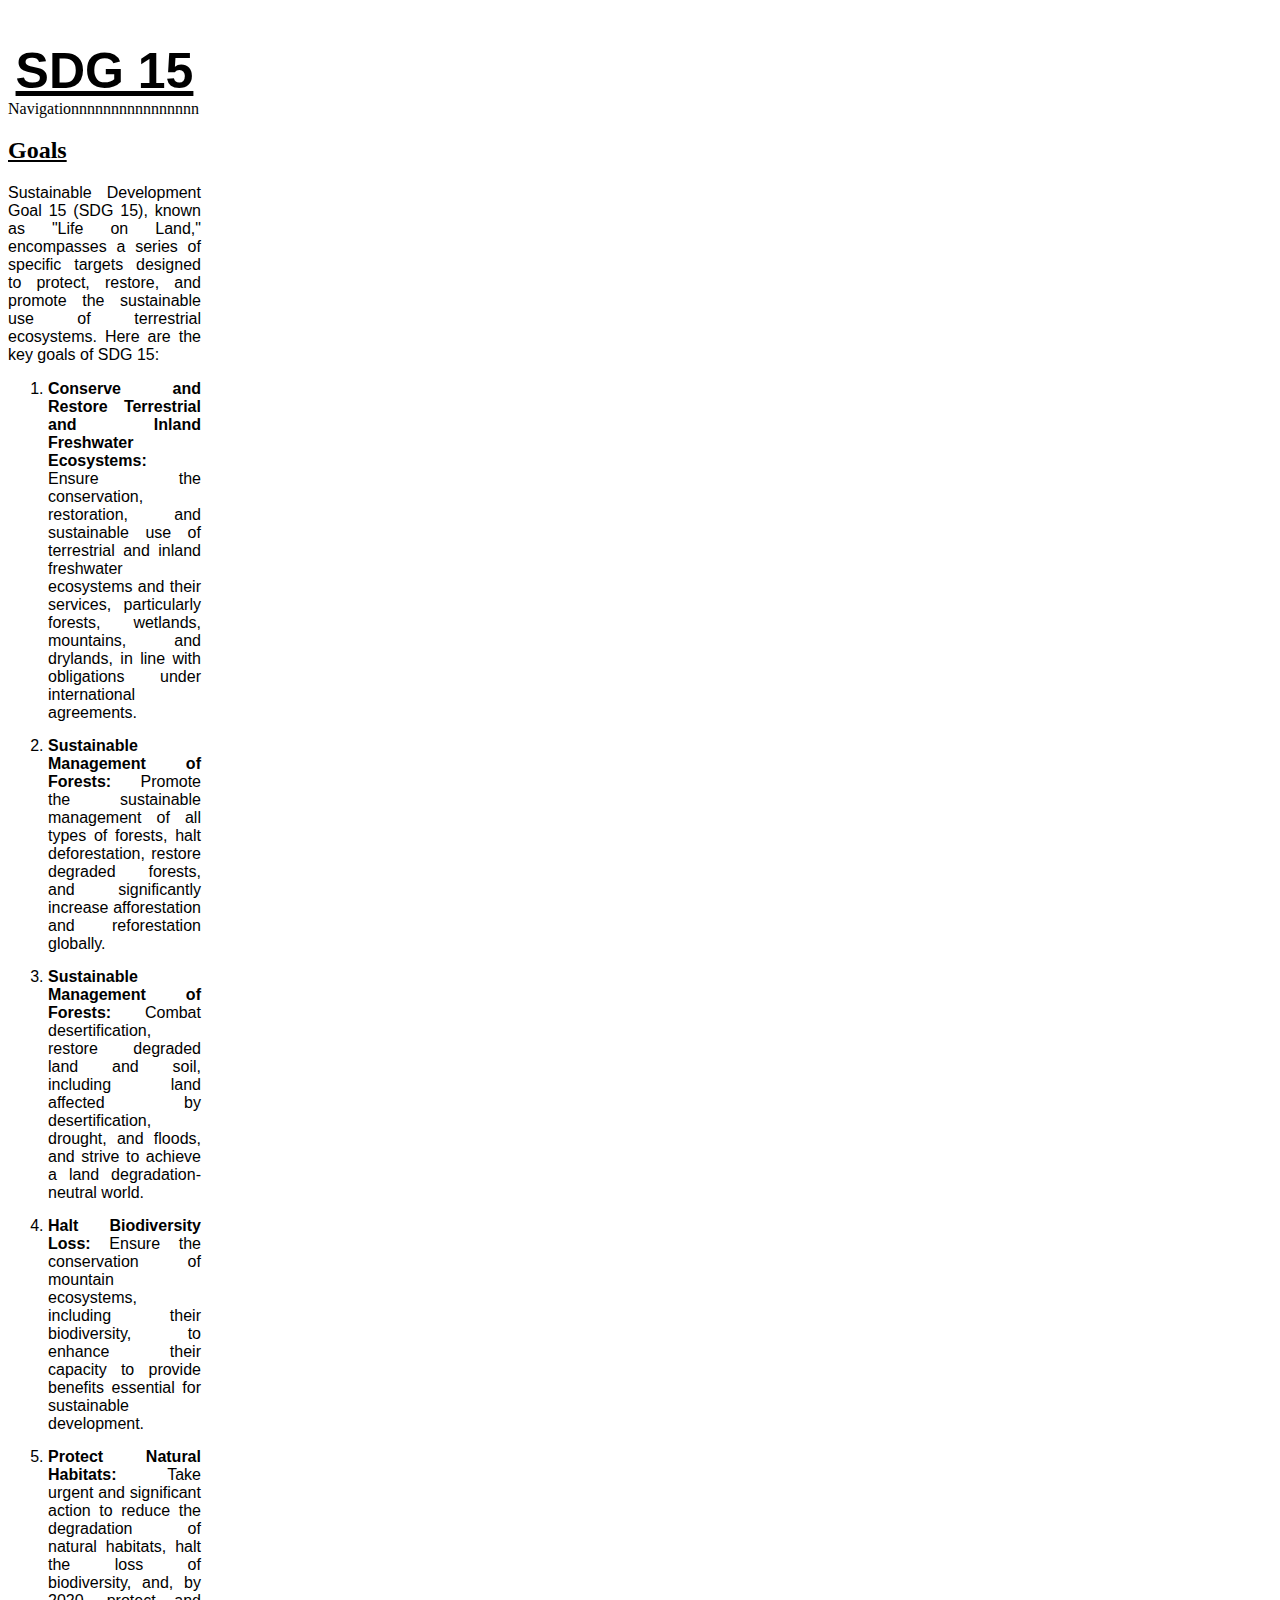
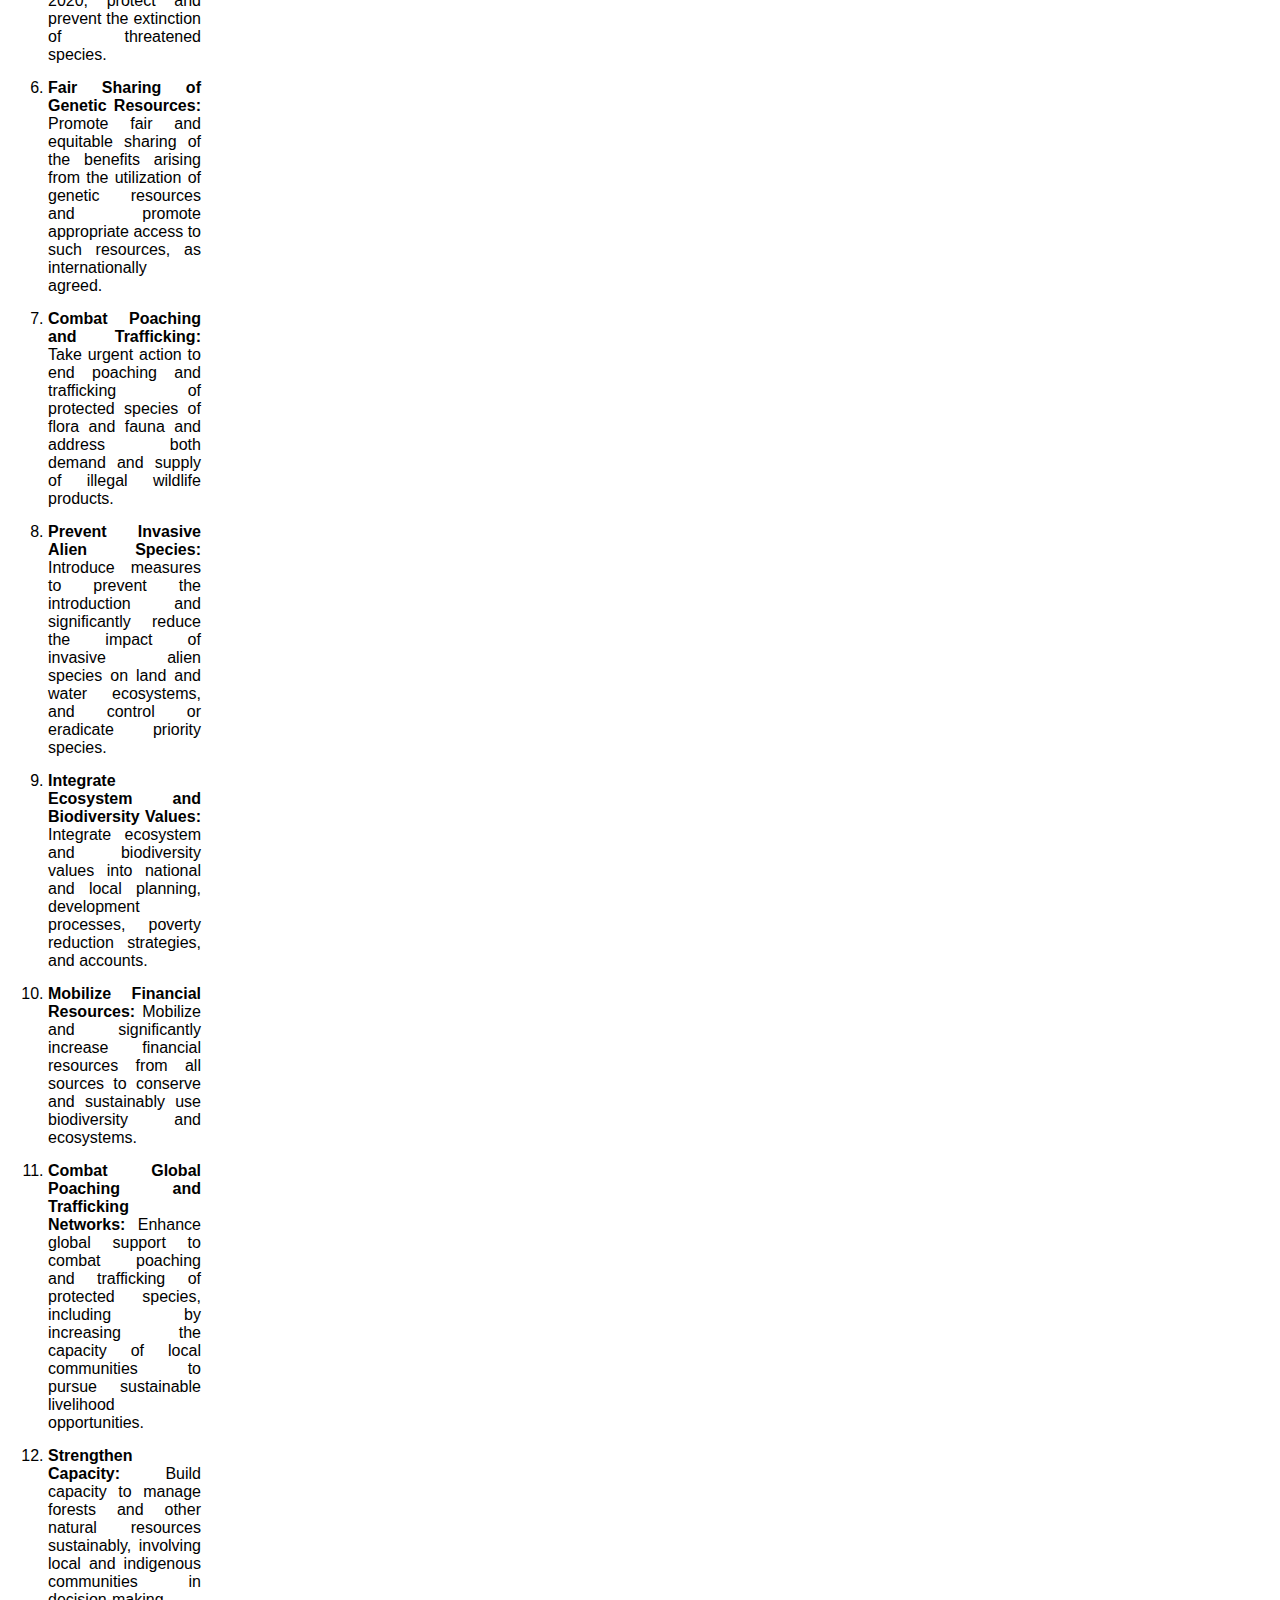
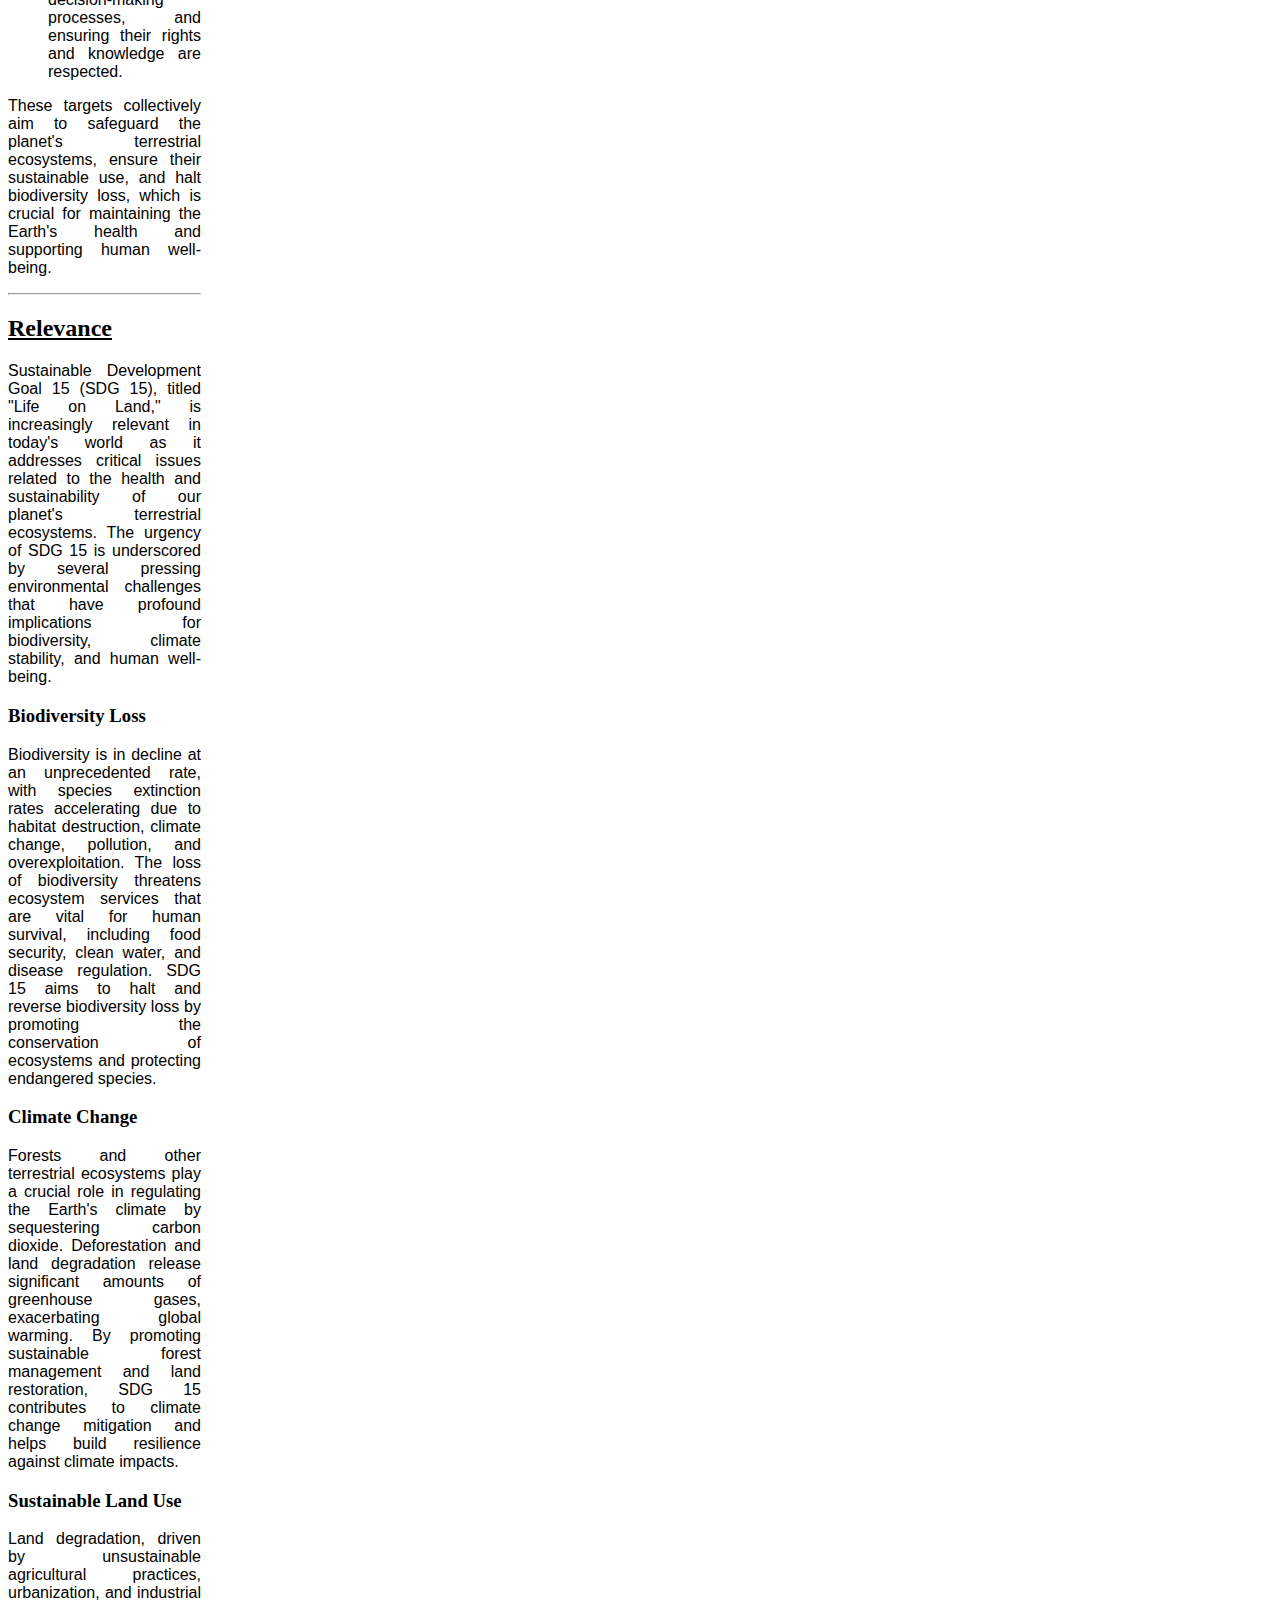
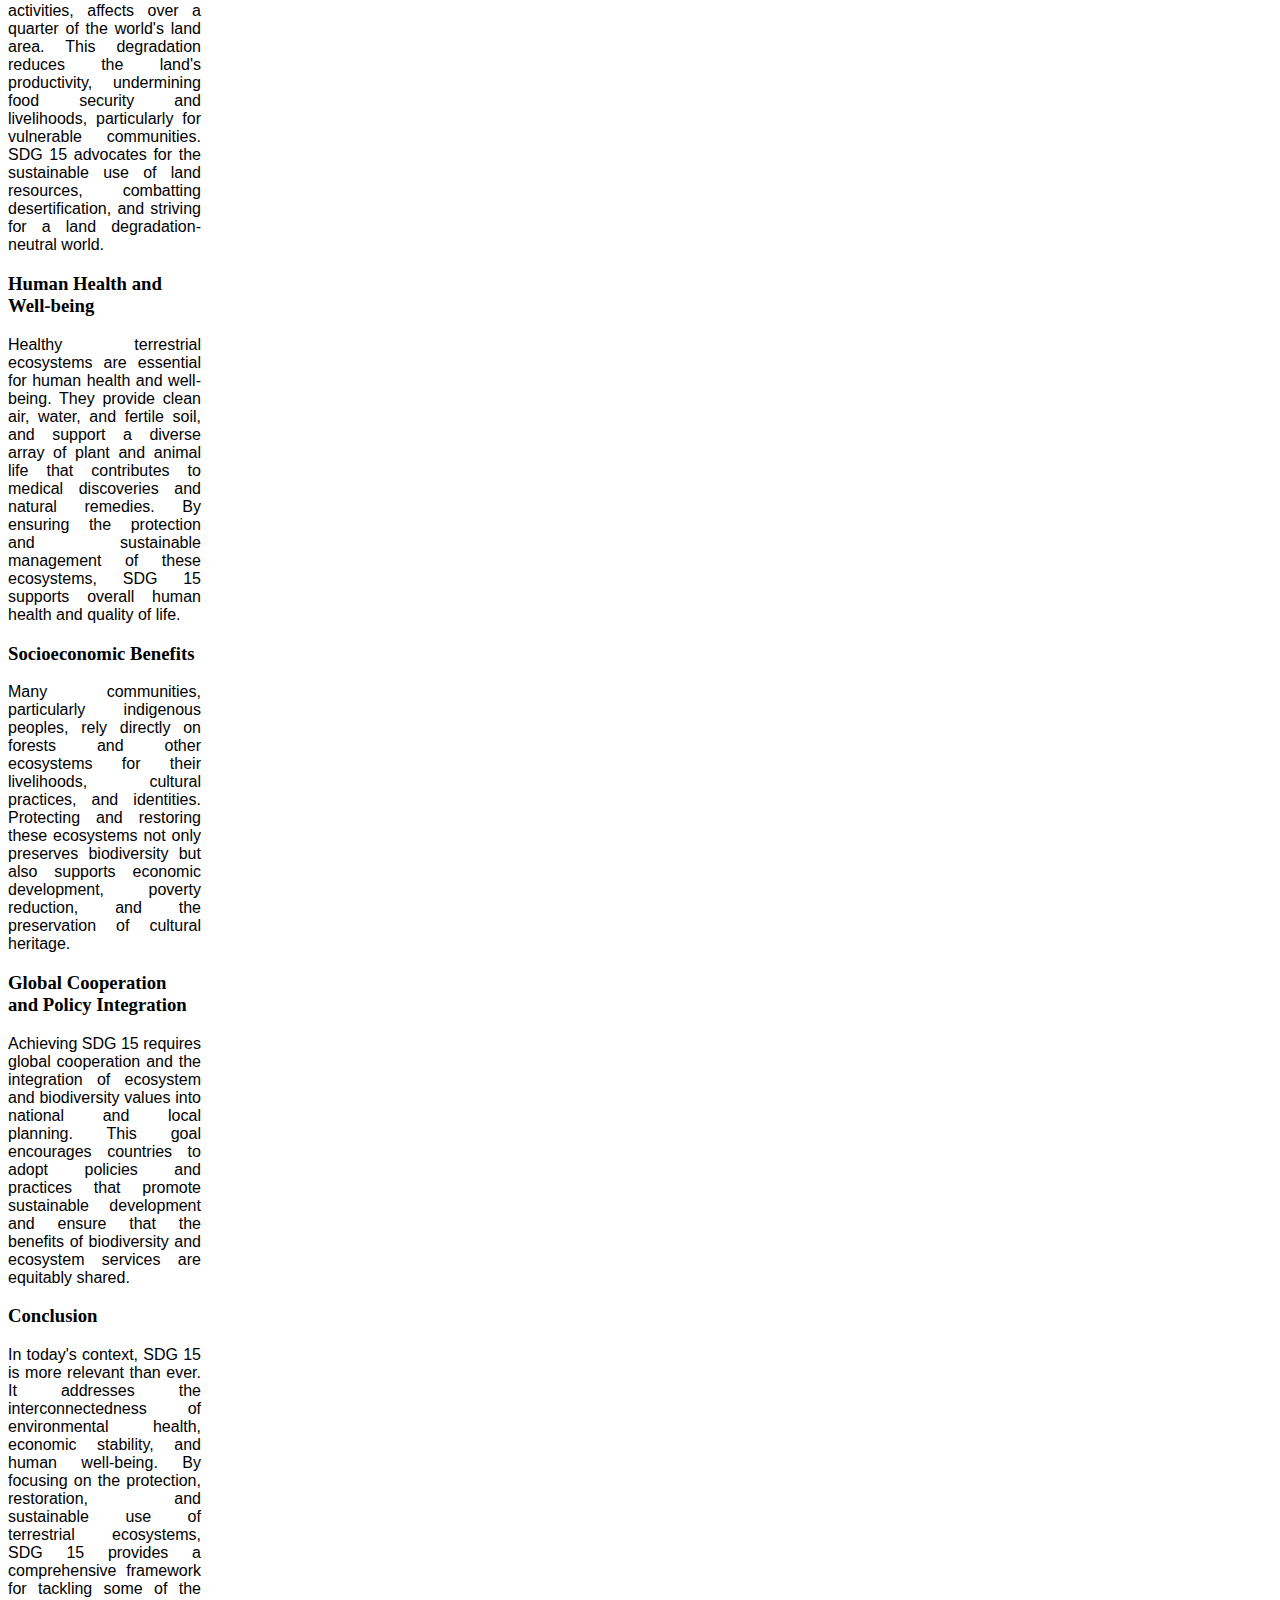
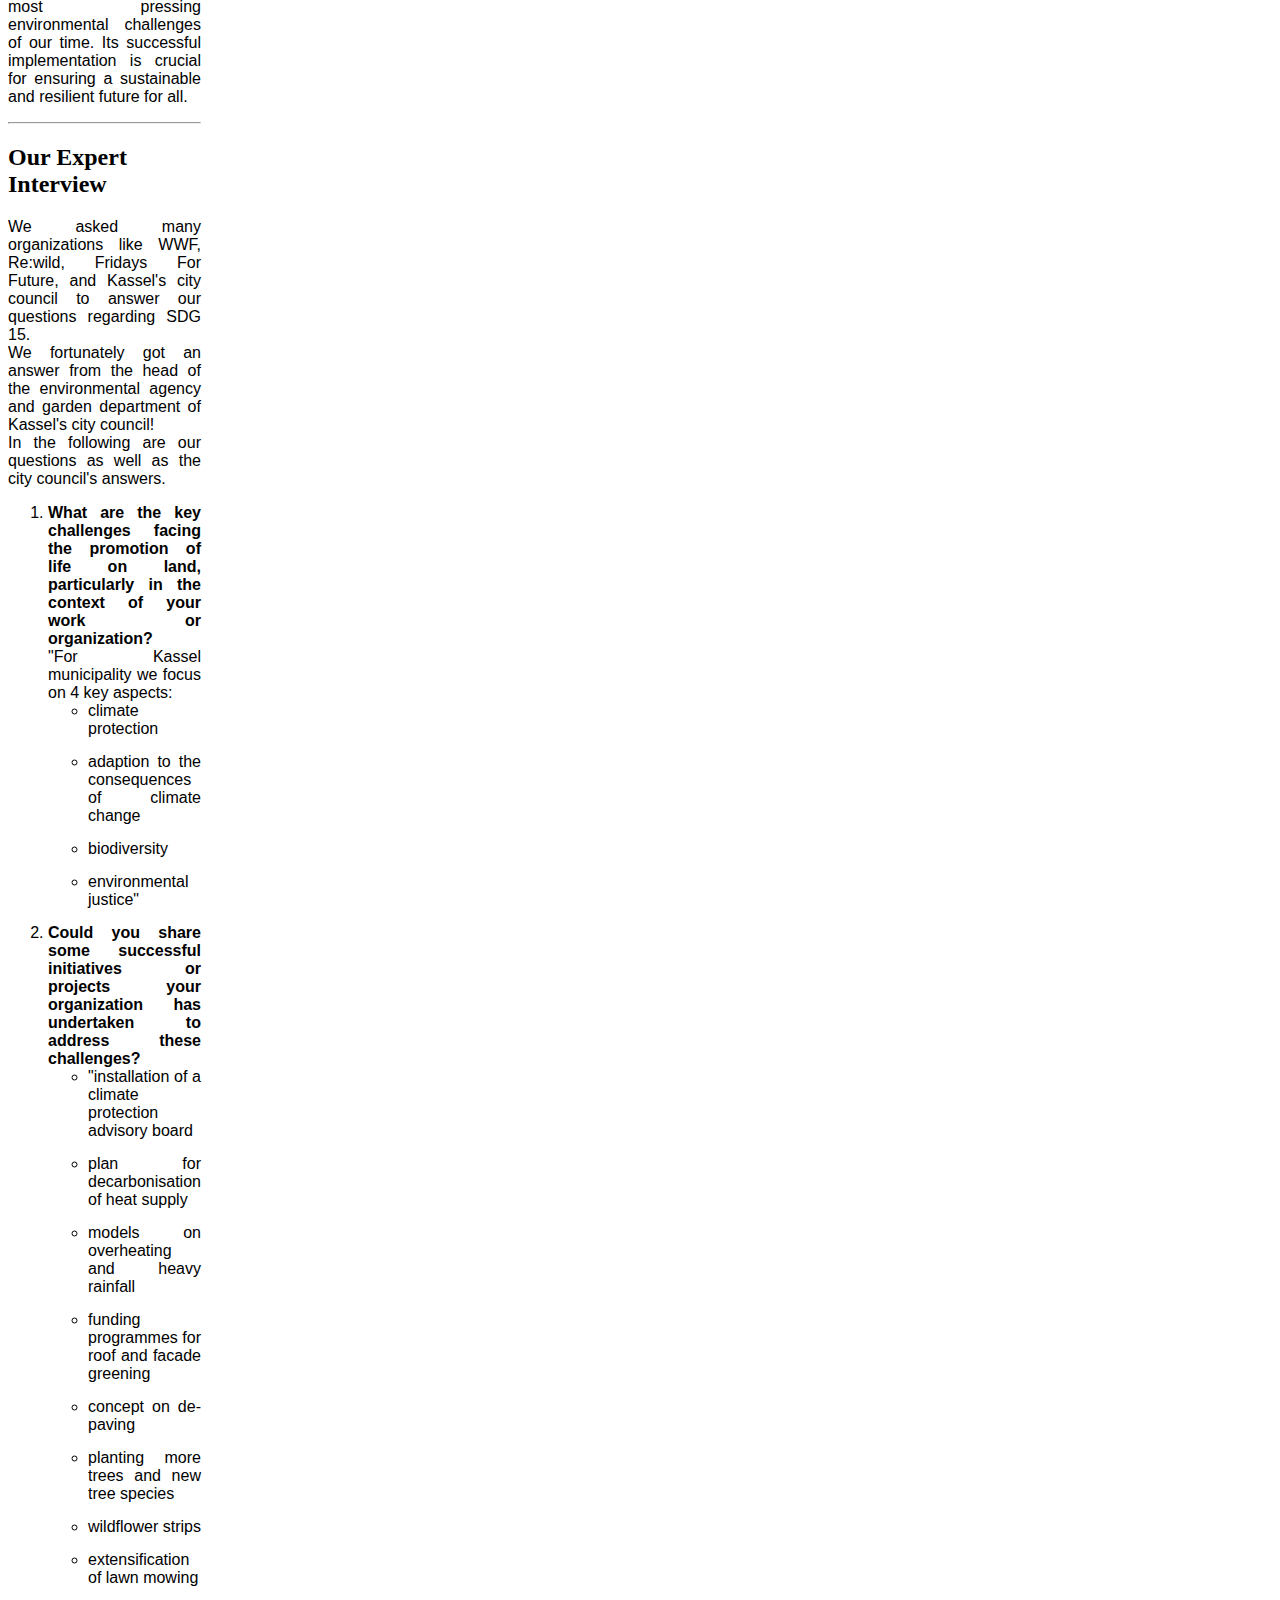
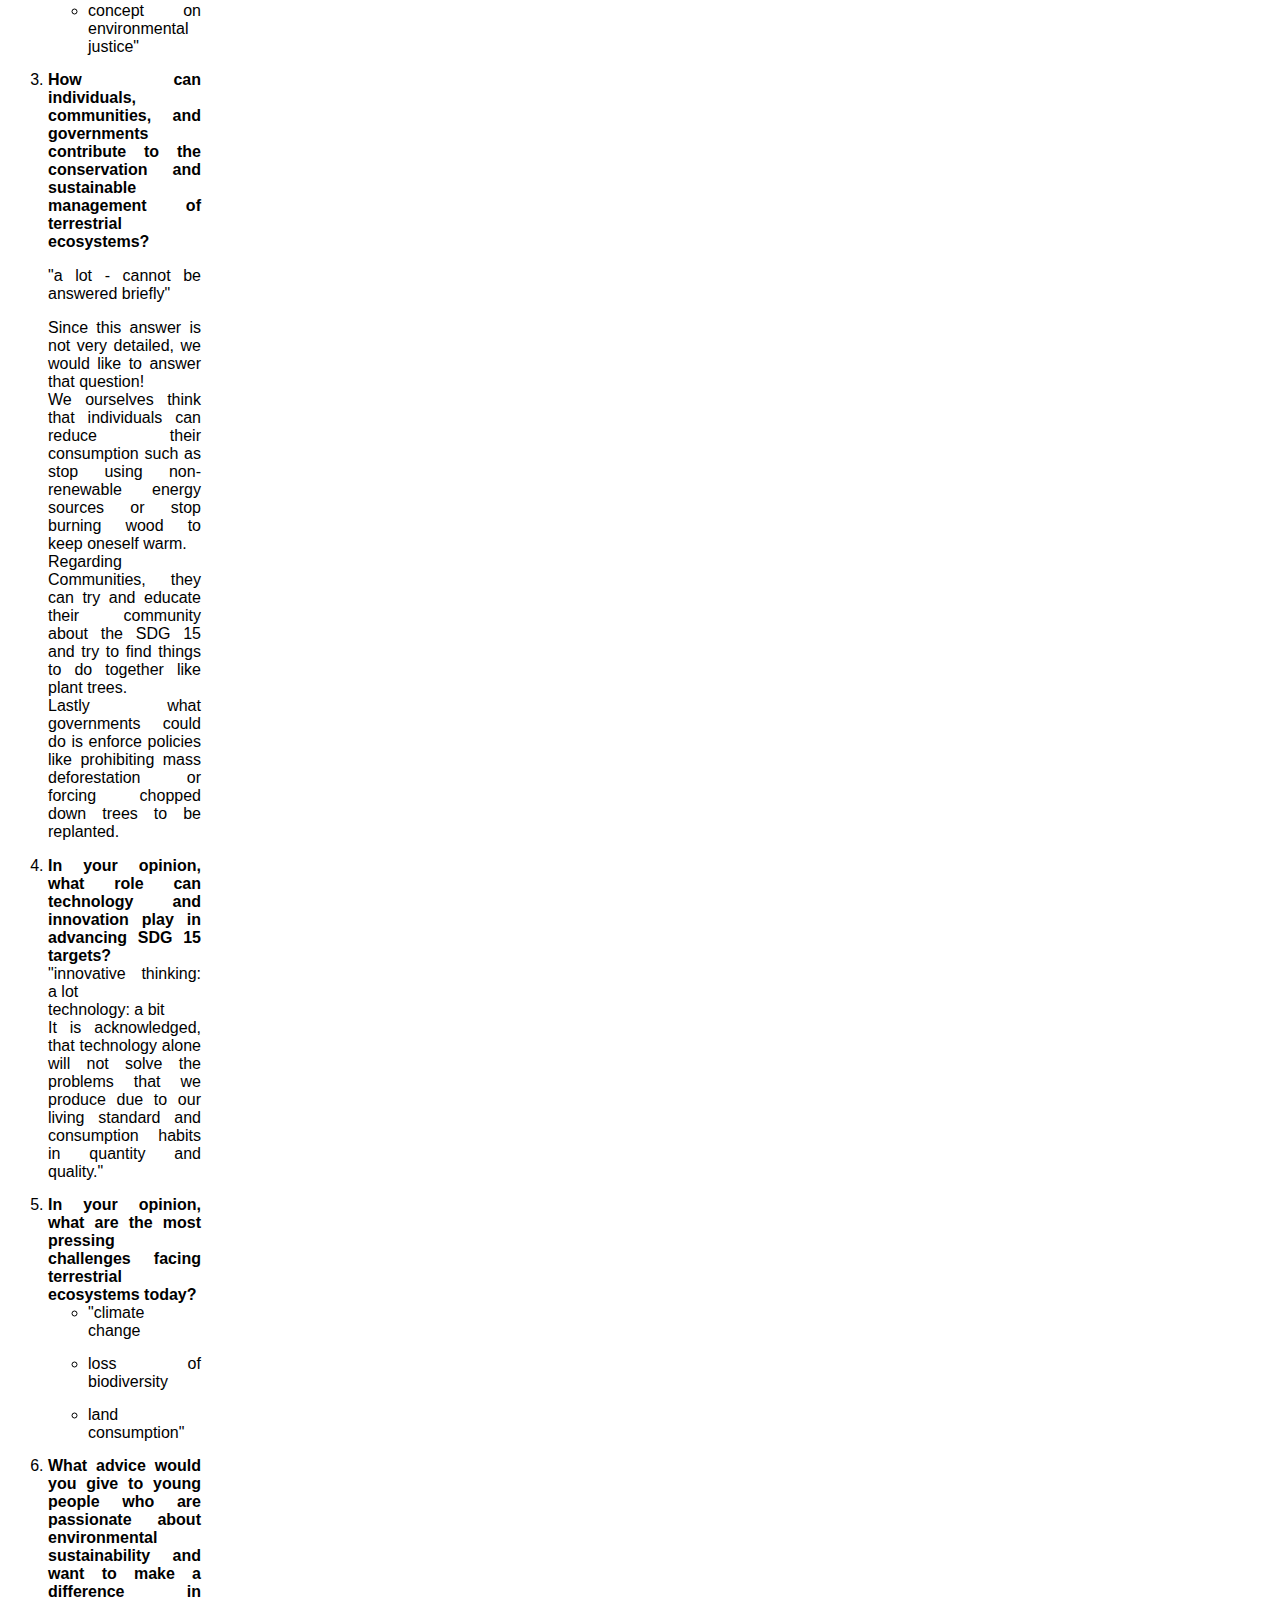
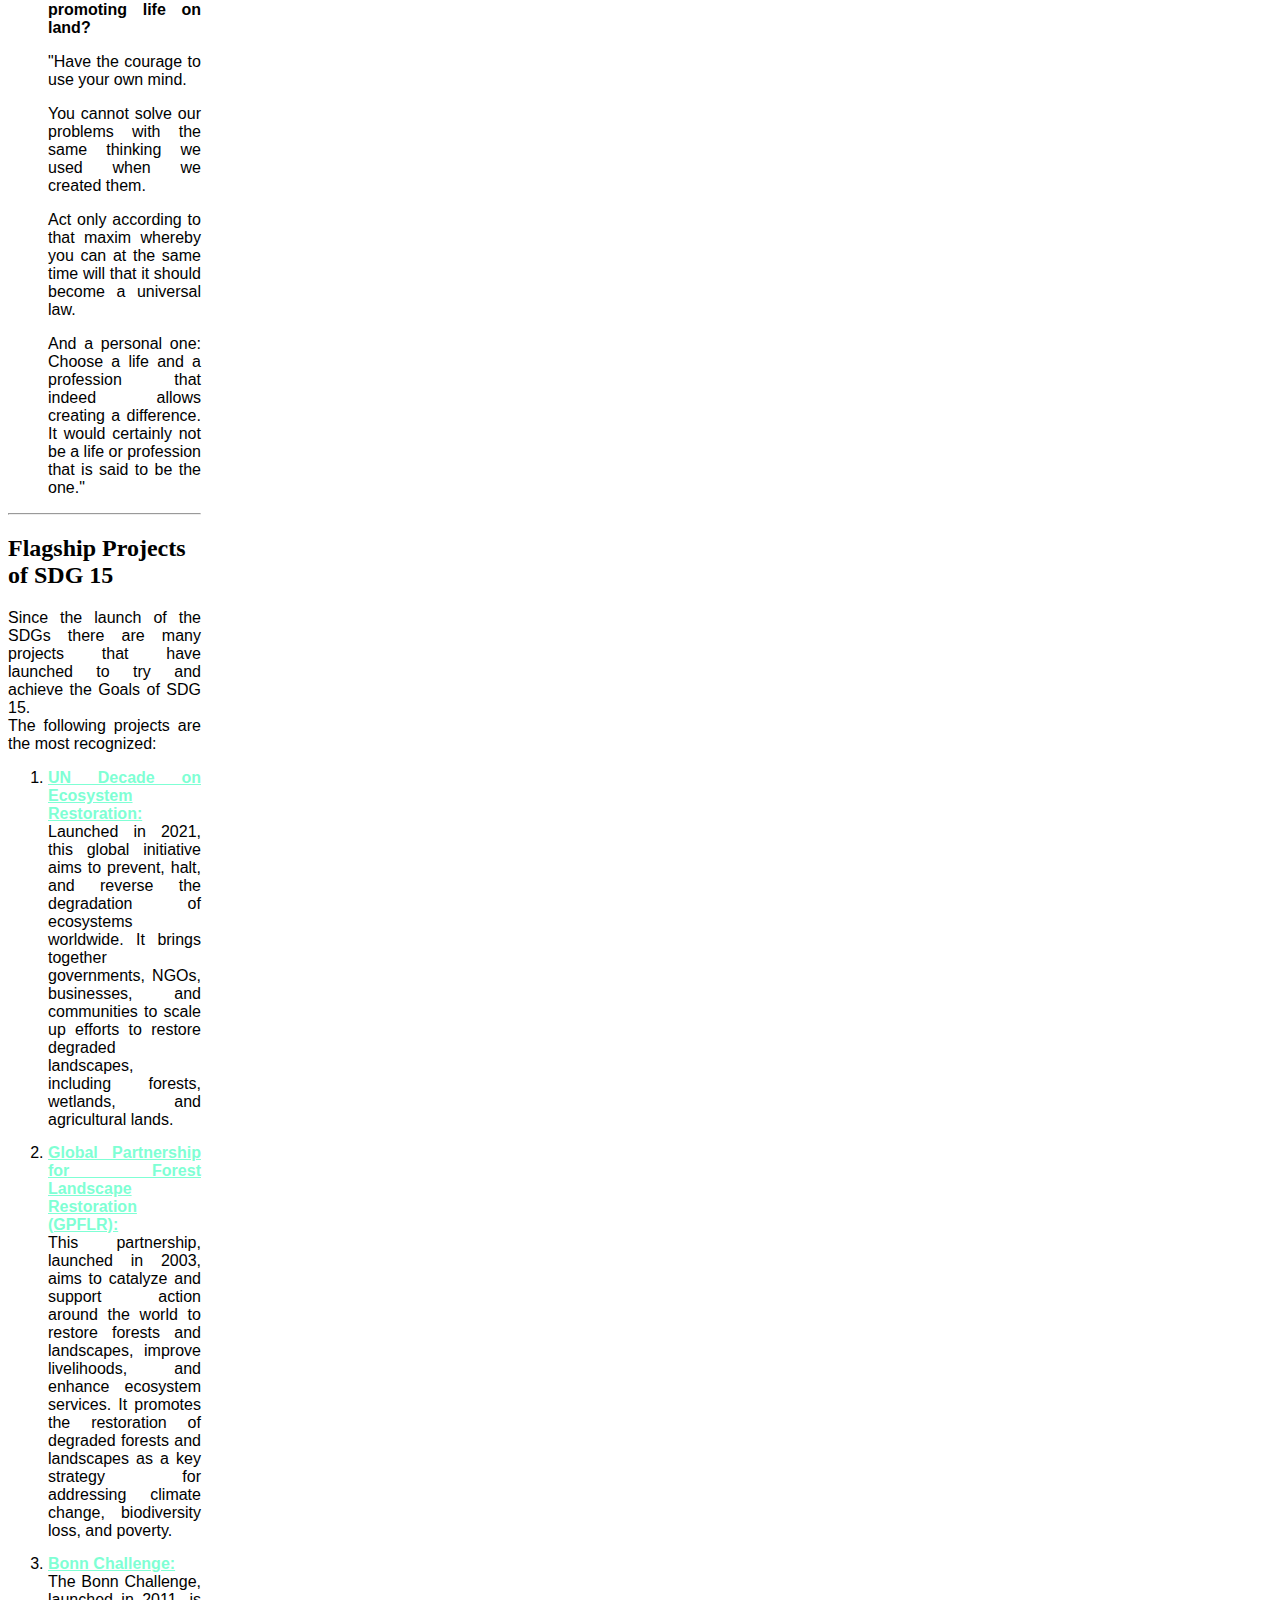
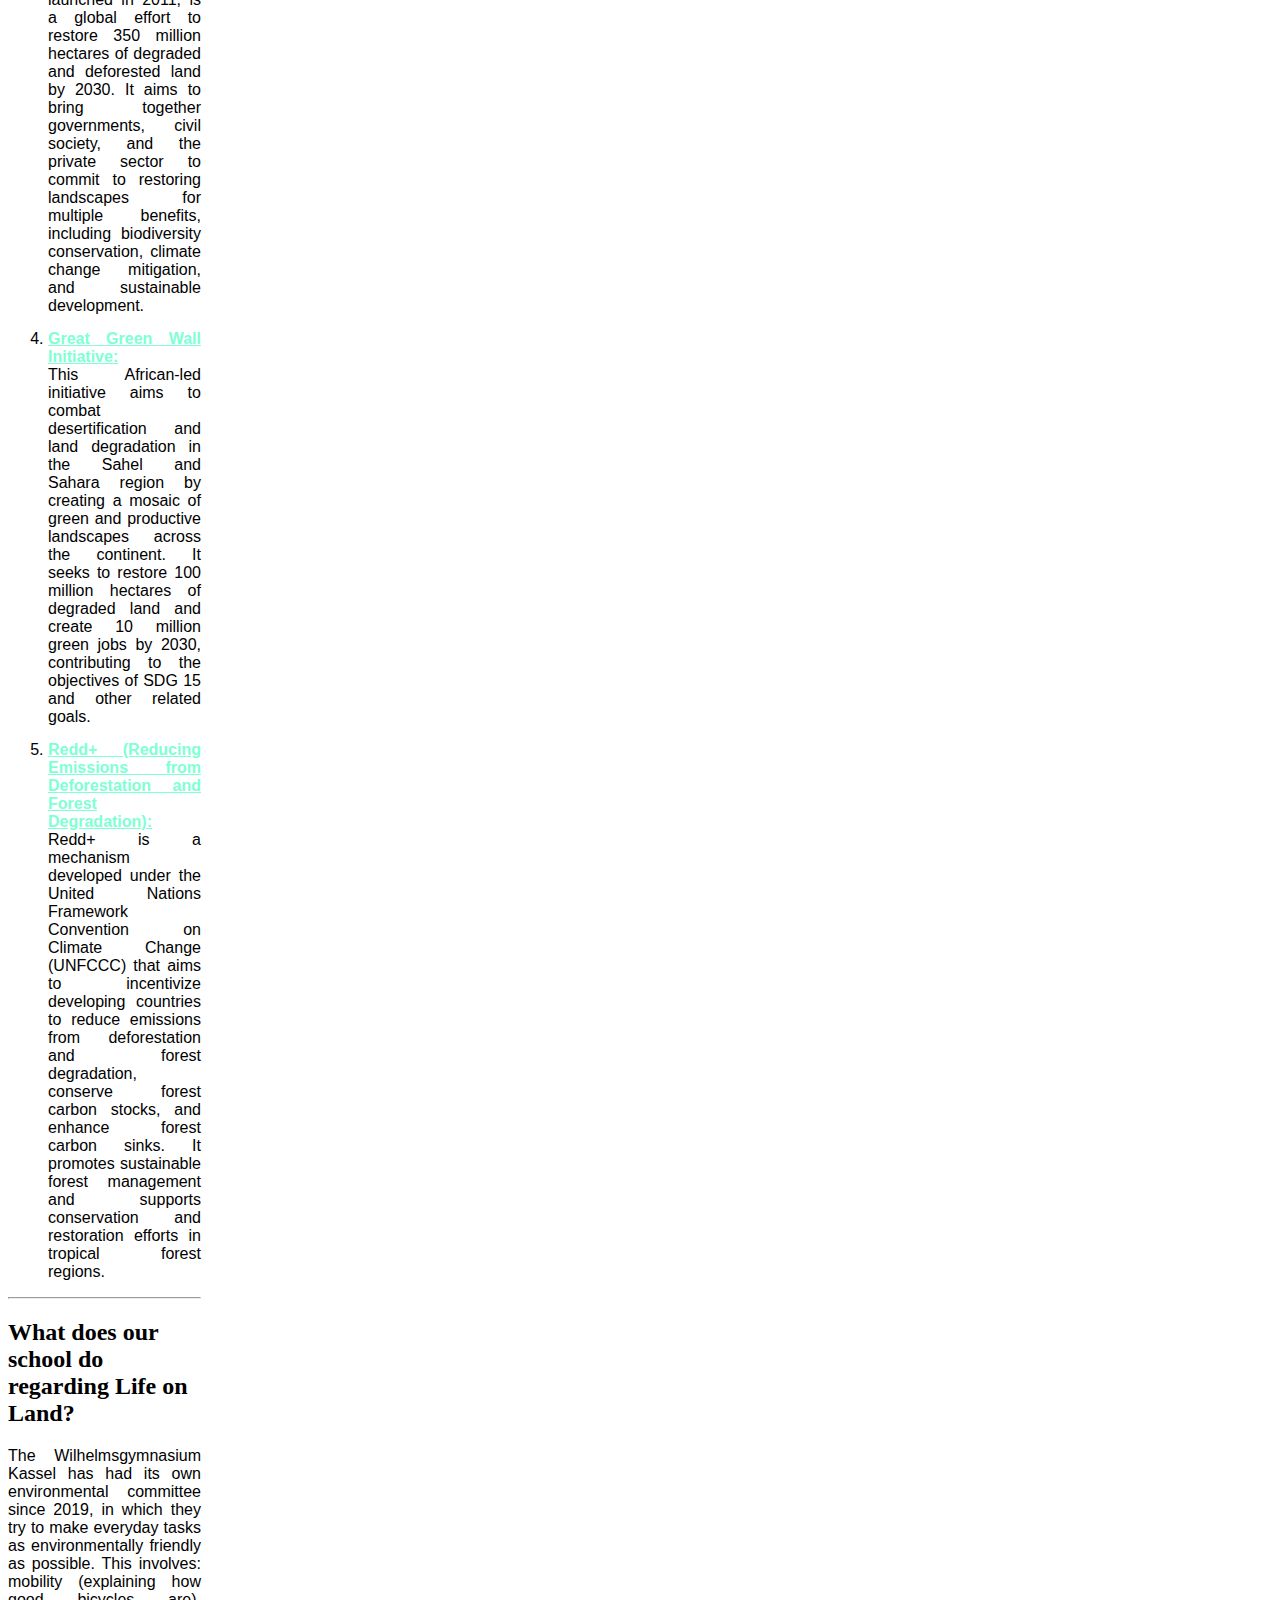
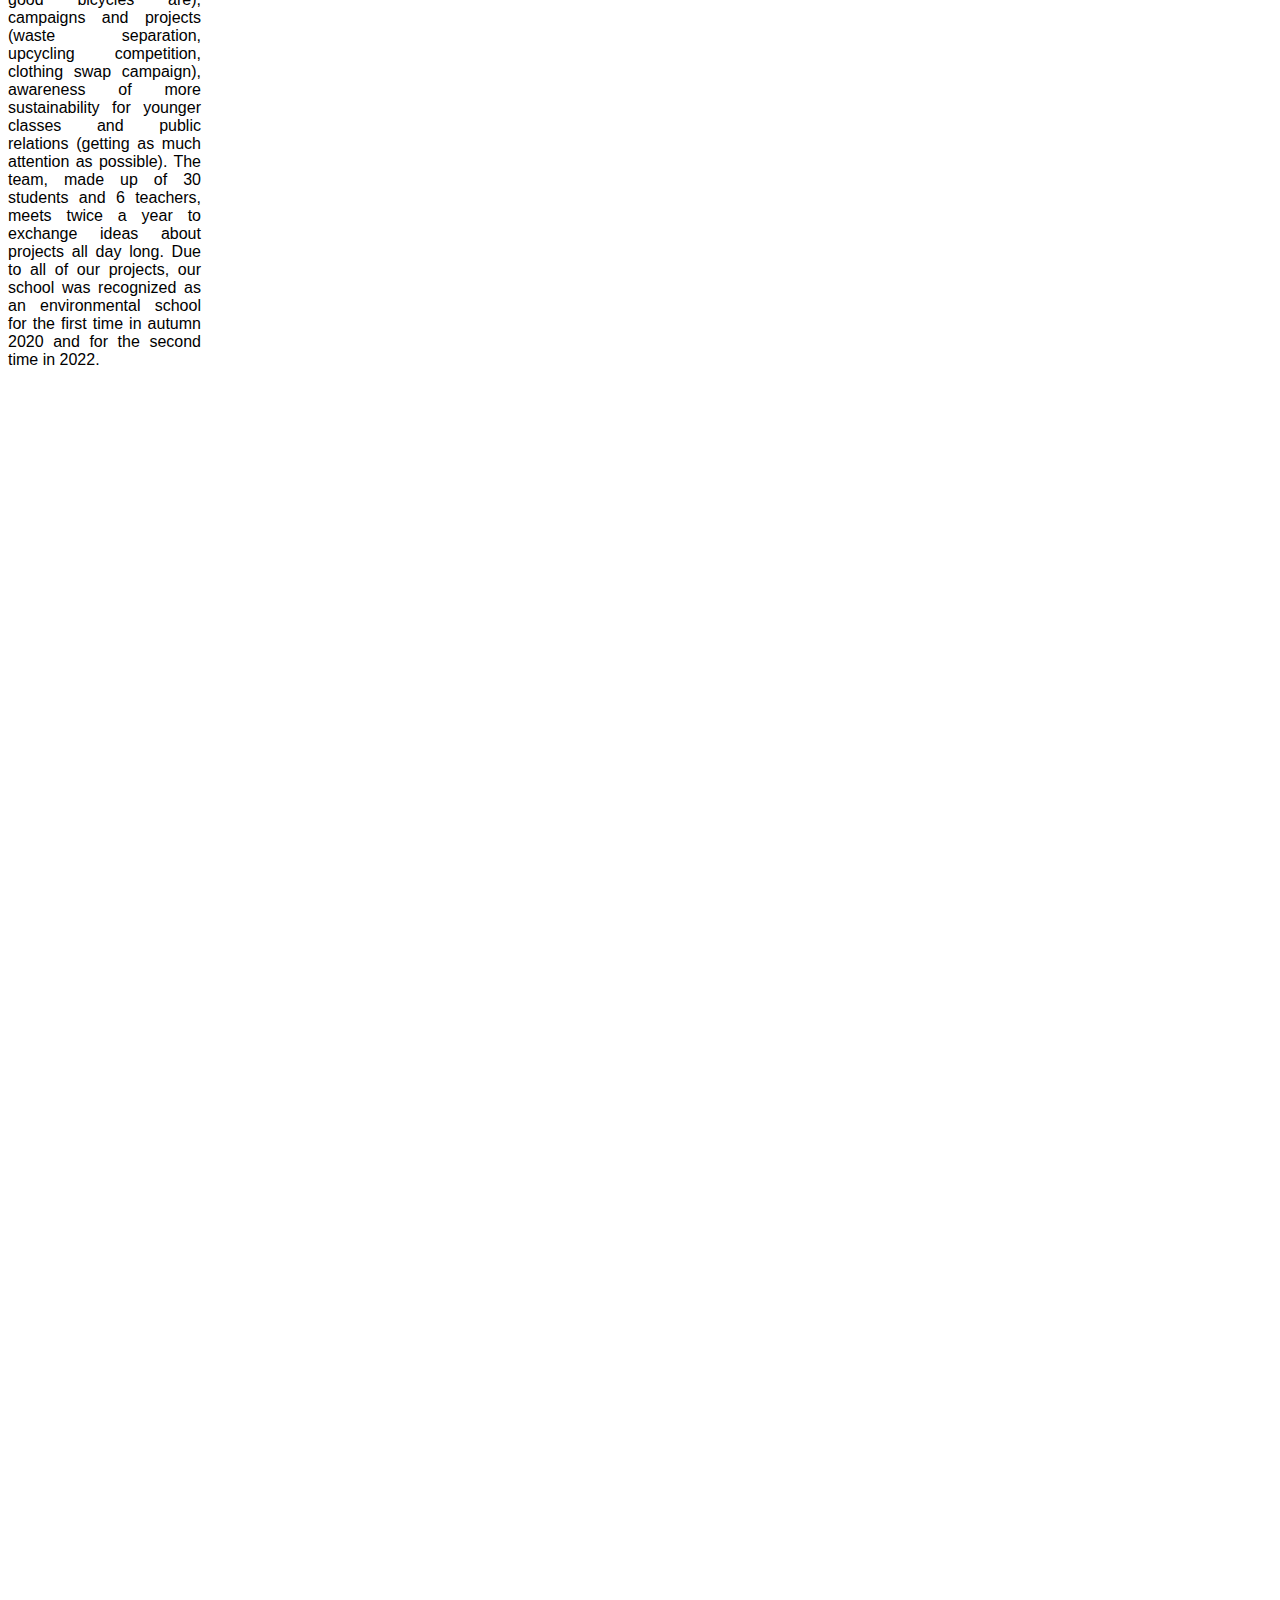
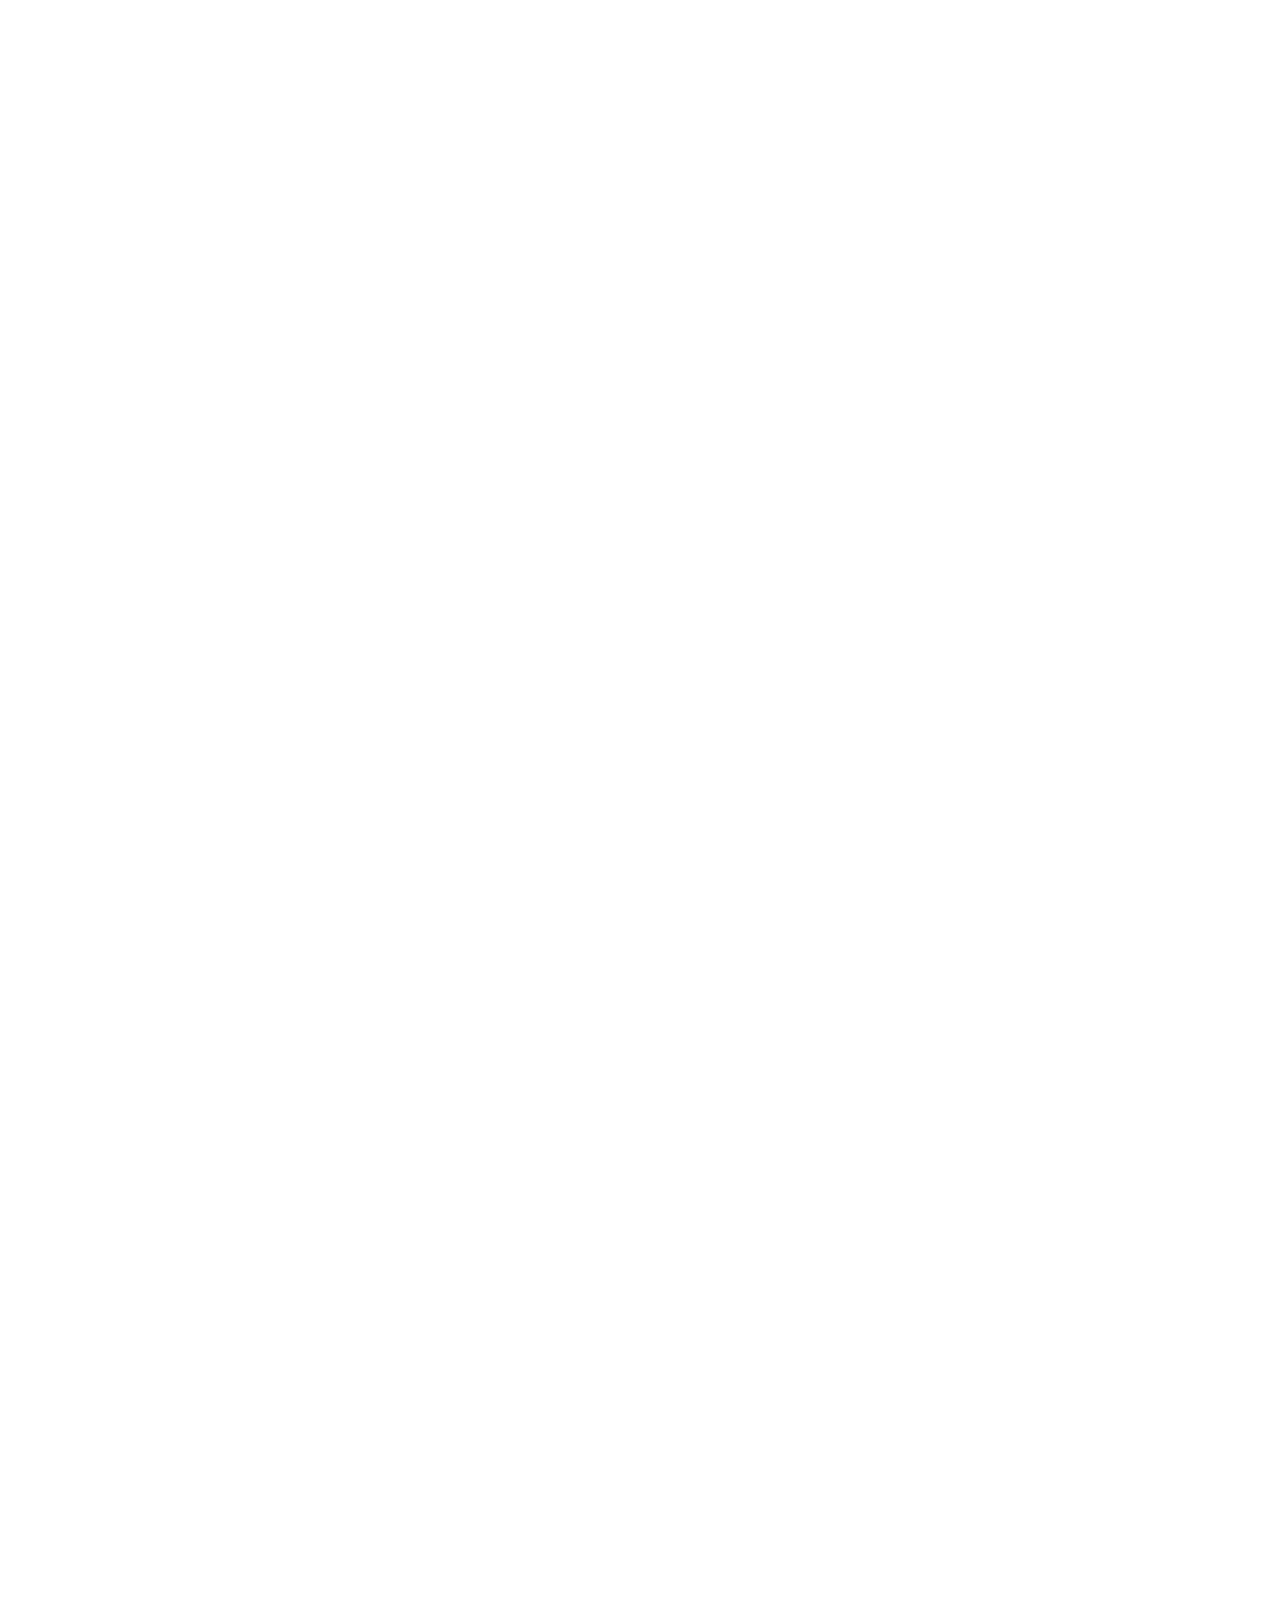
==== index.html @ a0a4d863 "Update index.html" ====
<!DOCTYPE html>
<html lang="de">

<head>
<font face="Calibri">
    <meta charset="utf-8">
    <meta name="viewport" content="initial-scale=1.0">
    <title>SDG-15-Finn-Roman-Leon</title>
    <link rel="stylesheet" href="stylesheet.css">
</head>

<body >
    <header><h1><b><u>SDG 15</u></b></h1></header>
    <nav>Navigationnnnnnnnnnnnnnnn</nav>
    <main>
    <h2><u>Goals</u></h2>
    <p>
        Sustainable Development Goal 15 (SDG 15), known as "Life on Land," encompasses a series of specific targets designed to protect, restore, and promote the sustainable use of terrestrial ecosystems. Here are the key goals of SDG 15:
    </p>
    <ol>
        <li><b>Conserve and Restore Terrestrial and Inland Freshwater Ecosystems:</b> Ensure the conservation, restoration, and sustainable use of terrestrial and inland freshwater ecosystems and their services, particularly forests, wetlands, mountains, and drylands, in line with obligations under international agreements.</li>
        <li><b>Sustainable Management of Forests: </b>Promote the sustainable management of all types of forests, halt deforestation, restore degraded forests, and significantly increase afforestation and reforestation globally.</li>
        <li><b>Sustainable Management of Forests: </b>Combat desertification, restore degraded land and soil, including land affected by desertification, drought, and floods, and strive to achieve a land degradation-neutral world.</li>
        <li><b>Halt Biodiversity Loss: </b>Ensure the conservation of mountain ecosystems, including their biodiversity, to enhance their capacity to provide benefits essential for sustainable development.</li>
        <li><b>Protect Natural Habitats: </b>Take urgent and significant action to reduce the degradation of natural habitats, halt the loss of biodiversity, and, by 2020, protect and prevent the extinction of threatened species.</li>
        <li><b>Fair Sharing of Genetic Resources: </b>Promote fair and equitable sharing of the benefits arising from the utilization of genetic resources and promote appropriate access to such resources, as internationally agreed.</li>
        <li><b>Combat Poaching and Trafficking: </b>Take urgent action to end poaching and trafficking of protected species of flora and fauna and address both demand and supply of illegal wildlife products.</li>
        <li><b>Prevent Invasive Alien Species: </b>Introduce measures to prevent the introduction and significantly reduce the impact of invasive alien species on land and water ecosystems, and control or eradicate priority species.</li>
        <li><b>Integrate Ecosystem and Biodiversity Values: </b>Integrate ecosystem and biodiversity values into national and local planning, development processes, poverty reduction strategies, and accounts.</li>
        <li><b>Mobilize Financial Resources: </b>Mobilize and significantly increase financial resources from all sources to conserve and sustainably use biodiversity and ecosystems.</li>
        <li><b>Combat Global Poaching and Trafficking Networks: </b>Enhance global support to combat poaching and trafficking of protected species, including by increasing the capacity of local communities to pursue sustainable livelihood opportunities.</li>
        <li><b>Strengthen Capacity: </b>Build capacity to manage forests and other natural resources sustainably, involving local and indigenous communities in decision-making processes, and ensuring their rights and knowledge are respected.</li>
    </ol>
    <p>
        These targets collectively aim to safeguard the planet's terrestrial ecosystems, ensure their sustainable use, and halt biodiversity loss, which is crucial for maintaining the Earth's health and supporting human well-being.
    </p>

    <hr><!----------------------------------------------------------------------------------------------------------->

    <h2><u>Relevance</u></h2>
    <p>
        Sustainable Development Goal 15 (SDG 15), titled "Life on Land," is increasingly relevant in today's world as it addresses critical issues related to the health and sustainability of our planet's terrestrial ecosystems. The urgency of SDG 15 is underscored by several pressing environmental challenges that have profound implications for biodiversity, climate stability, and human well-being.
    </p>
    <h3>Biodiversity Loss</h3>
    <p>
        Biodiversity is in decline at an unprecedented rate, with species extinction rates accelerating due to habitat destruction, climate change, pollution, and overexploitation. The loss of biodiversity threatens ecosystem services that are vital for human survival, including food security, clean water, and disease regulation. SDG 15 aims to halt and reverse biodiversity loss by promoting the conservation of ecosystems and protecting endangered species.
    </p>
    <h3>Climate Change</h3>
    <p>
        Forests and other terrestrial ecosystems play a crucial role in regulating the Earth's climate by sequestering carbon dioxide. Deforestation and land degradation release significant amounts of greenhouse gases, exacerbating global warming. By promoting sustainable forest management and land restoration, SDG 15 contributes to climate change mitigation and helps build resilience against climate impacts.
    </p>
    <h3>Sustainable Land Use</h3>
    <p>
        Land degradation, driven by unsustainable agricultural practices, urbanization, and industrial activities, affects over a quarter of the world's land area. This degradation reduces the land's productivity, undermining food security and livelihoods, particularly for vulnerable communities. SDG 15 advocates for the sustainable use of land resources, combatting desertification, and striving for a land degradation-neutral world.
    </p>
    <h3>Human Health and Well-being</h3>
    <p>
        Healthy terrestrial ecosystems are essential for human health and well-being. They provide clean air, water, and fertile soil, and support a diverse array of plant and animal life that contributes to medical discoveries and natural remedies. By ensuring the protection and sustainable management of these ecosystems, SDG 15 supports overall human health and quality of life.
    </p>
    <h3>Socioeconomic Benefits</h3>
    <p>
        Many communities, particularly indigenous peoples, rely directly on forests and other ecosystems for their livelihoods, cultural practices, and identities. Protecting and restoring these ecosystems not only preserves biodiversity but also supports economic development, poverty reduction, and the preservation of cultural heritage.
    </p>
    <h3>Global Cooperation and Policy Integration</h3>
    <p>
        Achieving SDG 15 requires global cooperation and the integration of ecosystem and biodiversity values into national and local planning. This goal encourages countries to adopt policies and practices that promote sustainable development and ensure that the benefits of biodiversity and ecosystem services are equitably shared.
    </p>
    <h3>Conclusion</h3>
    <p>
        In today's context, SDG 15 is more relevant than ever. It addresses the interconnectedness of environmental health, economic stability, and human well-being. By focusing on the protection, restoration, and sustainable use of terrestrial ecosystems, SDG 15 provides a comprehensive framework for tackling some of the most pressing environmental challenges of our time. Its successful implementation is crucial for ensuring a sustainable and resilient future for all.
    </p>

    <hr><!--------------------------------------------------------------------------------->

    <h2>Our Expert Interview</h2>
    <p>
        We asked many organizations like WWF, Re:wild, Fridays For Future, and Kassel's city council to answer our questions regarding SDG 15.<br>
        We fortunately got an answer from the head of the environmental agency and garden department of Kassel's city council!<br>
        In the following are our questions as well as the city council's answers.
    </p>
    <ol>
        <li>
            <b>What are the key challenges facing the promotion of life on land, particularly in the context of your work or organization?</b><br>
            "For Kassel municipality we focus on 4 key aspects:
            <ul>
                <li>climate protection</li>

                <li>adaption to the consequences of climate change</li>

                <li>biodiversity</li>

                <li>environmental justice"</li>
            </ul>
            
        </li>
        <li>
            <b>Could you share some successful initiatives or projects your organization has undertaken to address these challenges?</b><br>
            <ul>
                <li>"installation of a climate protection advisory board</li>

                <li>plan for decarbonisation of heat supply</li>

                <li>models on overheating and heavy rainfall</li>

                <li>funding programmes for roof and facade greening</li>

                <li>concept on de-paving</li>

                <li>planting more trees and new tree species</li>

                <li>wildflower strips</li>

                <li>extensification of lawn mowing</li>

                <li>concept on environmental justice"</li>
            </ul>
        </li>
        <li>
            <b>How can individuals, communities, and governments contribute to the conservation and sustainable management of terrestrial ecosystems?</b><br>
            <p>"a lot - cannot be answered briefly"</p>
            <p>Since this answer is not very detailed, we would like to answer that question!<br>
            We ourselves think that individuals can reduce their consumption such as stop using non-renewable energy sources or stop burning wood to keep oneself warm.<br>
            Regarding Communities, they can try and educate their community about the SDG 15 and try to find things to do together like plant trees.<br>
            Lastly what governments could do is enforce policies like prohibiting mass deforestation or forcing chopped down trees to be replanted.</p>
        </li>
        <li>
            <b>In your opinion, what role can technology and innovation play in advancing SDG 15 targets?</b><br>

            "innovative thinking: a lot<br>
            technology: a bit<br>
            It is acknowledged, that technology alone will not solve the problems that we produce due to our living standard and consumption habits in quantity and quality."

        </li>
        <li>
            <b>In your opinion, what are the most pressing challenges facing terrestrial ecosystems today?</b><br>

            <ul>
                <li>"climate change</li>
                <li>loss of biodiversity</li>
                <li>land consumption"</li>
            </ul>

        </li>

        <li>
            <b>What advice would you give to young people who are passionate about environmental sustainability and want to make a difference in promoting life on land?</b><br>
            <p>"Have the courage to use your own mind.</p>
            <p>You cannot solve our problems with the same thinking we used when we created them.</p>
            <p>Act only according to that maxim whereby you can at the same time will that it should become a universal law.</p>
            <p>And a personal one: Choose a life and a profession that indeed allows creating a difference. It would certainly not be a life or profession that is said to be the one."</p>
        </li>
    </ol>

    <hr><!--------------------------------------------------------------------------------->

    <h2>Flagship Projects of SDG 15</h2>
    <p>
        Since the launch of the SDGs there are many projects that have launched to try and achieve the Goals of SDG 15.<br>
        The following projects are the most recognized:
    </p>
    <ol>
        <li>
            <b><a href="https://www.decadeonrestoration.org/">UN Decade on Ecosystem Restoration: </a></b><br>
            Launched in 2021, this global initiative aims to prevent, halt, and reverse the degradation of ecosystems worldwide. It brings together governments, NGOs, businesses, and communities to scale up efforts to restore degraded landscapes, including forests, wetlands, and agricultural lands.
        </li>
        <li>
            <b><a href="https://www.forestlandscaperestoration.org/">Global Partnership for Forest Landscape Restoration (GPFLR): </a></b><br>
            This partnership, launched in 2003, aims to catalyze and support action around the world to restore forests and landscapes, improve livelihoods, and enhance ecosystem services. It promotes the restoration of degraded forests and landscapes as a key strategy for addressing climate change, biodiversity loss, and poverty.
        </li>
        <li>
            <b><a href="https://www.bonnchallenge.org/">Bonn Challenge: </a></b><br>
            The Bonn Challenge, launched in 2011, is a global effort to restore 350 million hectares of degraded and deforested land by 2030. It aims to bring together governments, civil society, and the private sector to commit to restoring landscapes for multiple benefits, including biodiversity conservation, climate change mitigation, and sustainable development.
        </li>
        <li>
            <b><a href="https://www.unccd.int/our-work/ggwi">Great Green Wall Initiative: </a></b><br>
            This African-led initiative aims to combat desertification and land degradation in the Sahel and Sahara region by creating a mosaic of green and productive landscapes across the continent. It seeks to restore 100 million hectares of degraded land and create 10 million green jobs by 2030, contributing to the objectives of SDG 15 and other related goals.
        </li>
        <li>
            <b><a href="https://unfccc.int/topics/land-use/workstreams/redd/what-is-redd">Redd+ (Reducing Emissions from Deforestation and Forest Degradation): </a></b><br>
            Redd+ is a mechanism developed under the United Nations Framework Convention on Climate Change (UNFCCC) that aims to incentivize developing countries to reduce emissions from deforestation and forest degradation, conserve forest carbon stocks, and enhance forest carbon sinks. It promotes sustainable forest management and supports conservation and restoration efforts in tropical forest regions.
        </li>
    </ol>

    <hr><!--------------------------------------------------------------------------------->

    <h2>What does our school do regarding Life on Land?</h2>
    <p>
        The Wilhelmsgymnasium Kassel has had its own environmental committee since 2019, in which they try to make everyday tasks as environmentally friendly as possible. This involves: mobility (explaining how good bicycles are), campaigns and projects (waste separation, upcycling competition, clothing swap campaign), awareness of more sustainability for younger classes and public relations (getting as much attention as possible). The team, made up of 30 students and 6 teachers, meets twice a year to exchange ideas about projects all day long. Due to all of our projects, our school was recognized as an environmental school for the first time in autumn 2020 and for the second time in 2022.
    </p>





</main>
</body>

</html>
---- stylesheet.css ----
li {
    margin-bottom: 15px;
    text-align: justify;
    font-family:sans-serif;
}
p {
    text-align:justify;
    font-family:sans-serif;
}
h1 {
    text-align:center;
    font-size:50px;
    margin-bottom:auto;
    font-family:sans-serif;
}
body {
    background-color:rgb(255, 255, 255);
    color:rgb(0, 0, 0)
    font-family:sans-serif;
}
a {
	color:#7FFFD4;
    }
body {
	display:grid;
    grid-template-rows: 1fr 1fr 1fr 1fr 1fr 1fr 1fr ;
    grid-template-columns: 1fr 1fr 1fr 1fr 1fr 1fr 1fr;
}
header {
	grid-row: 1;
    grid-column-start: 3;
    grid-column-end: 6;
    }
nav {
    grid-row: 2;
    grid-column-start: 1;
    grid-column-end: 8;
}
main {
	grid-row-start: 3;
    grid-row-end: 8;
    grid-column-start: 2;
    grid-column-end: 7;
}
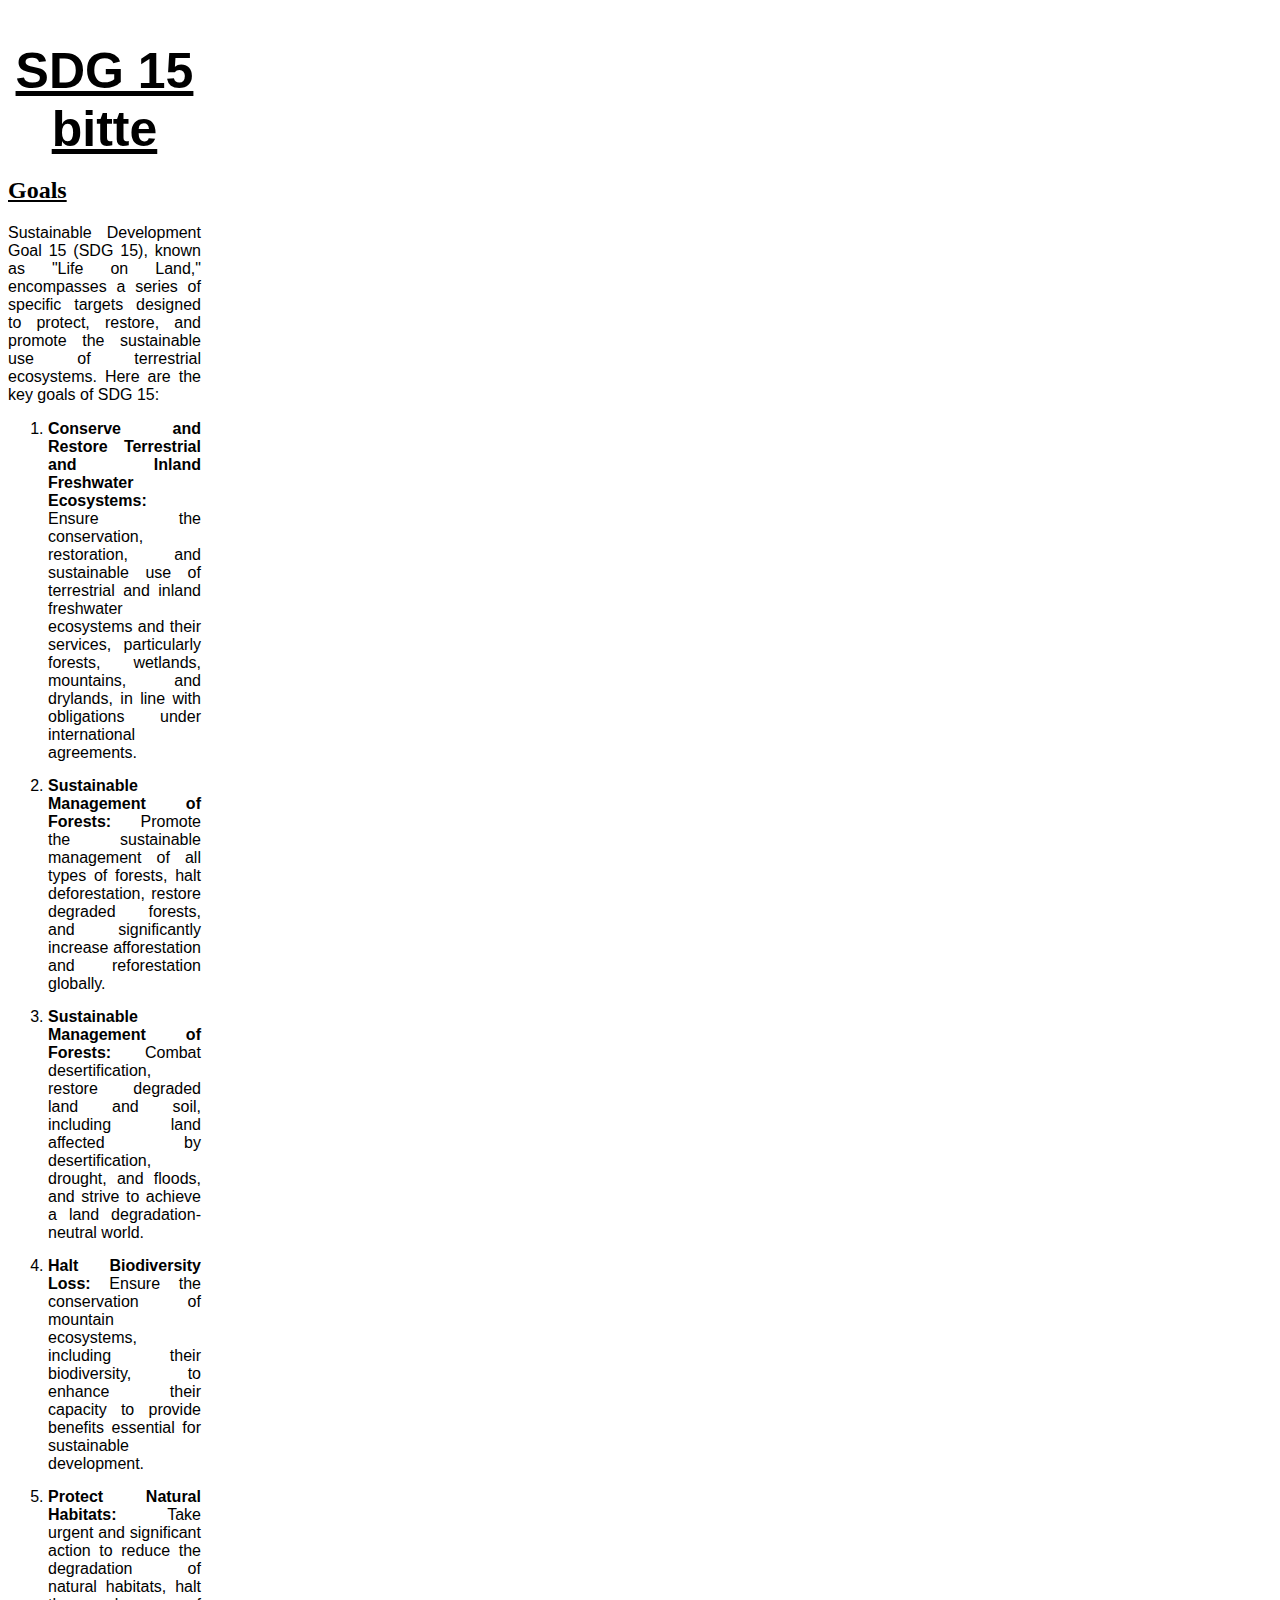
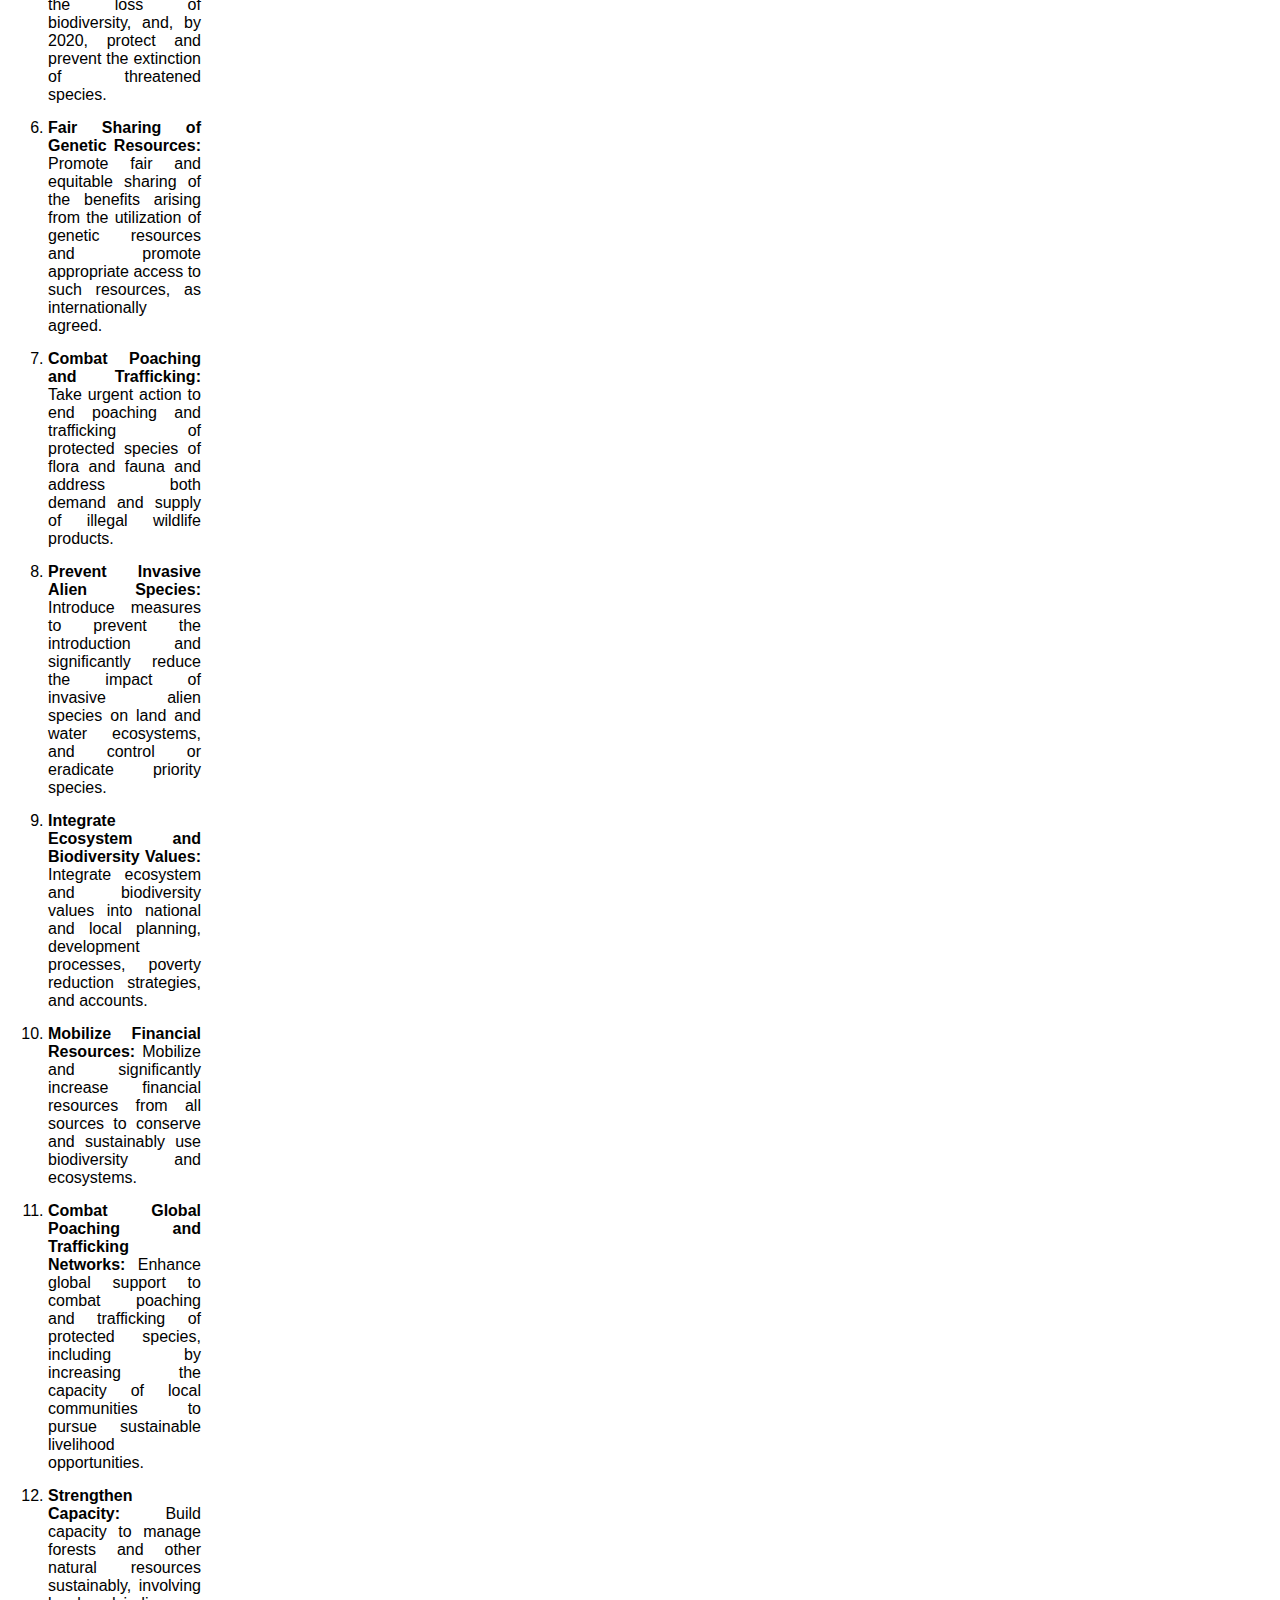
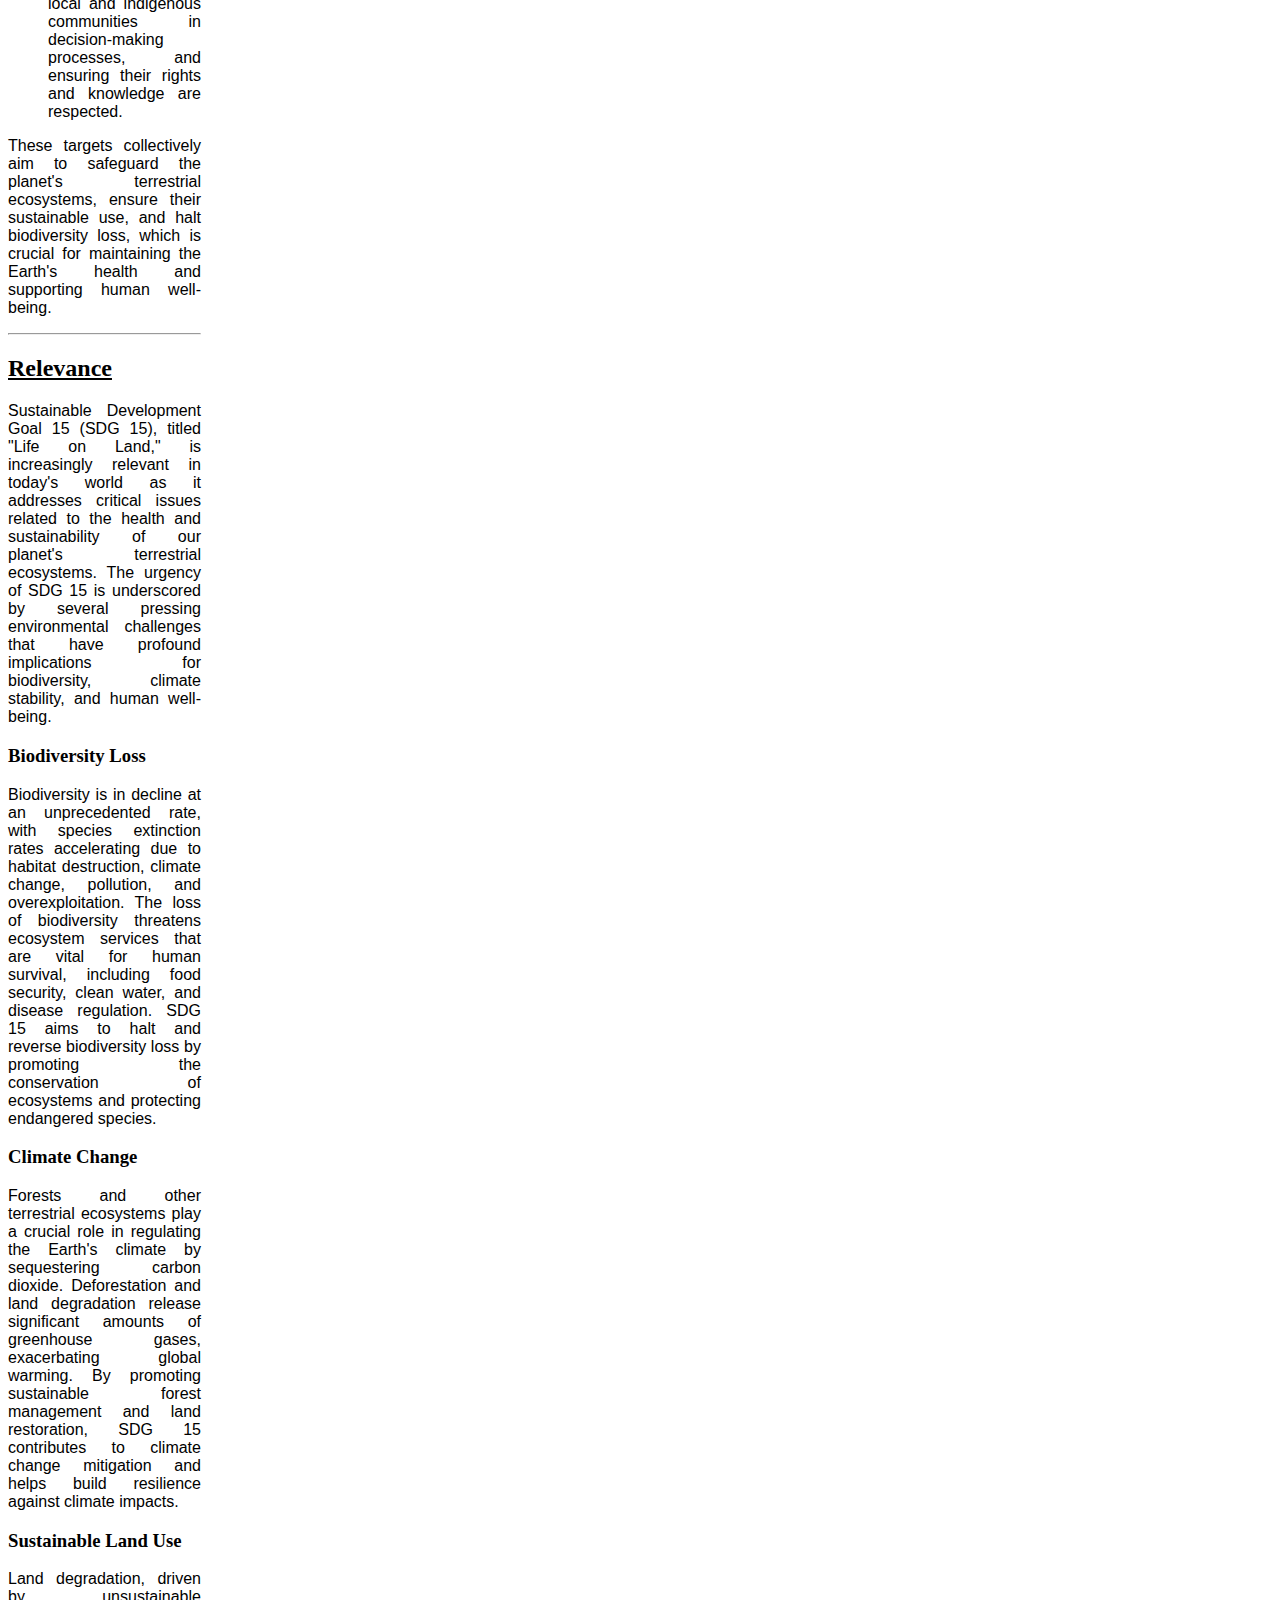
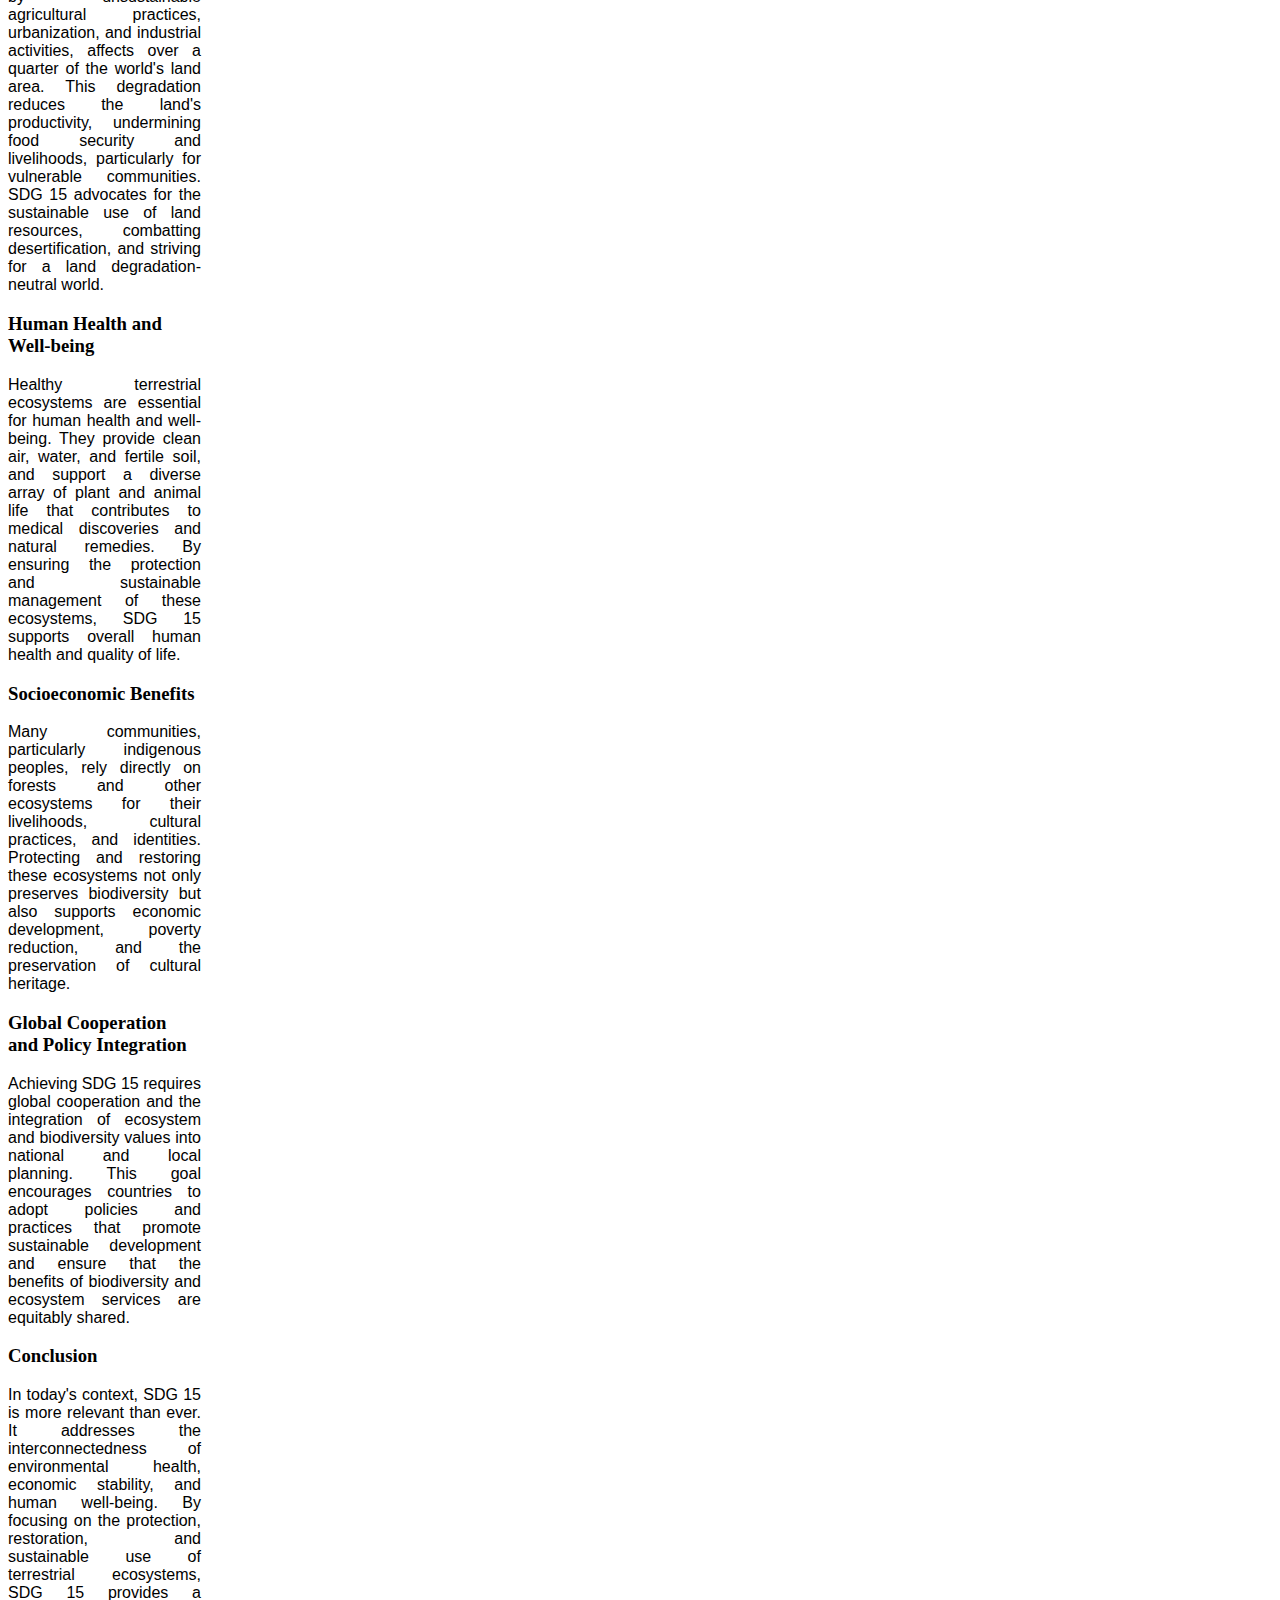
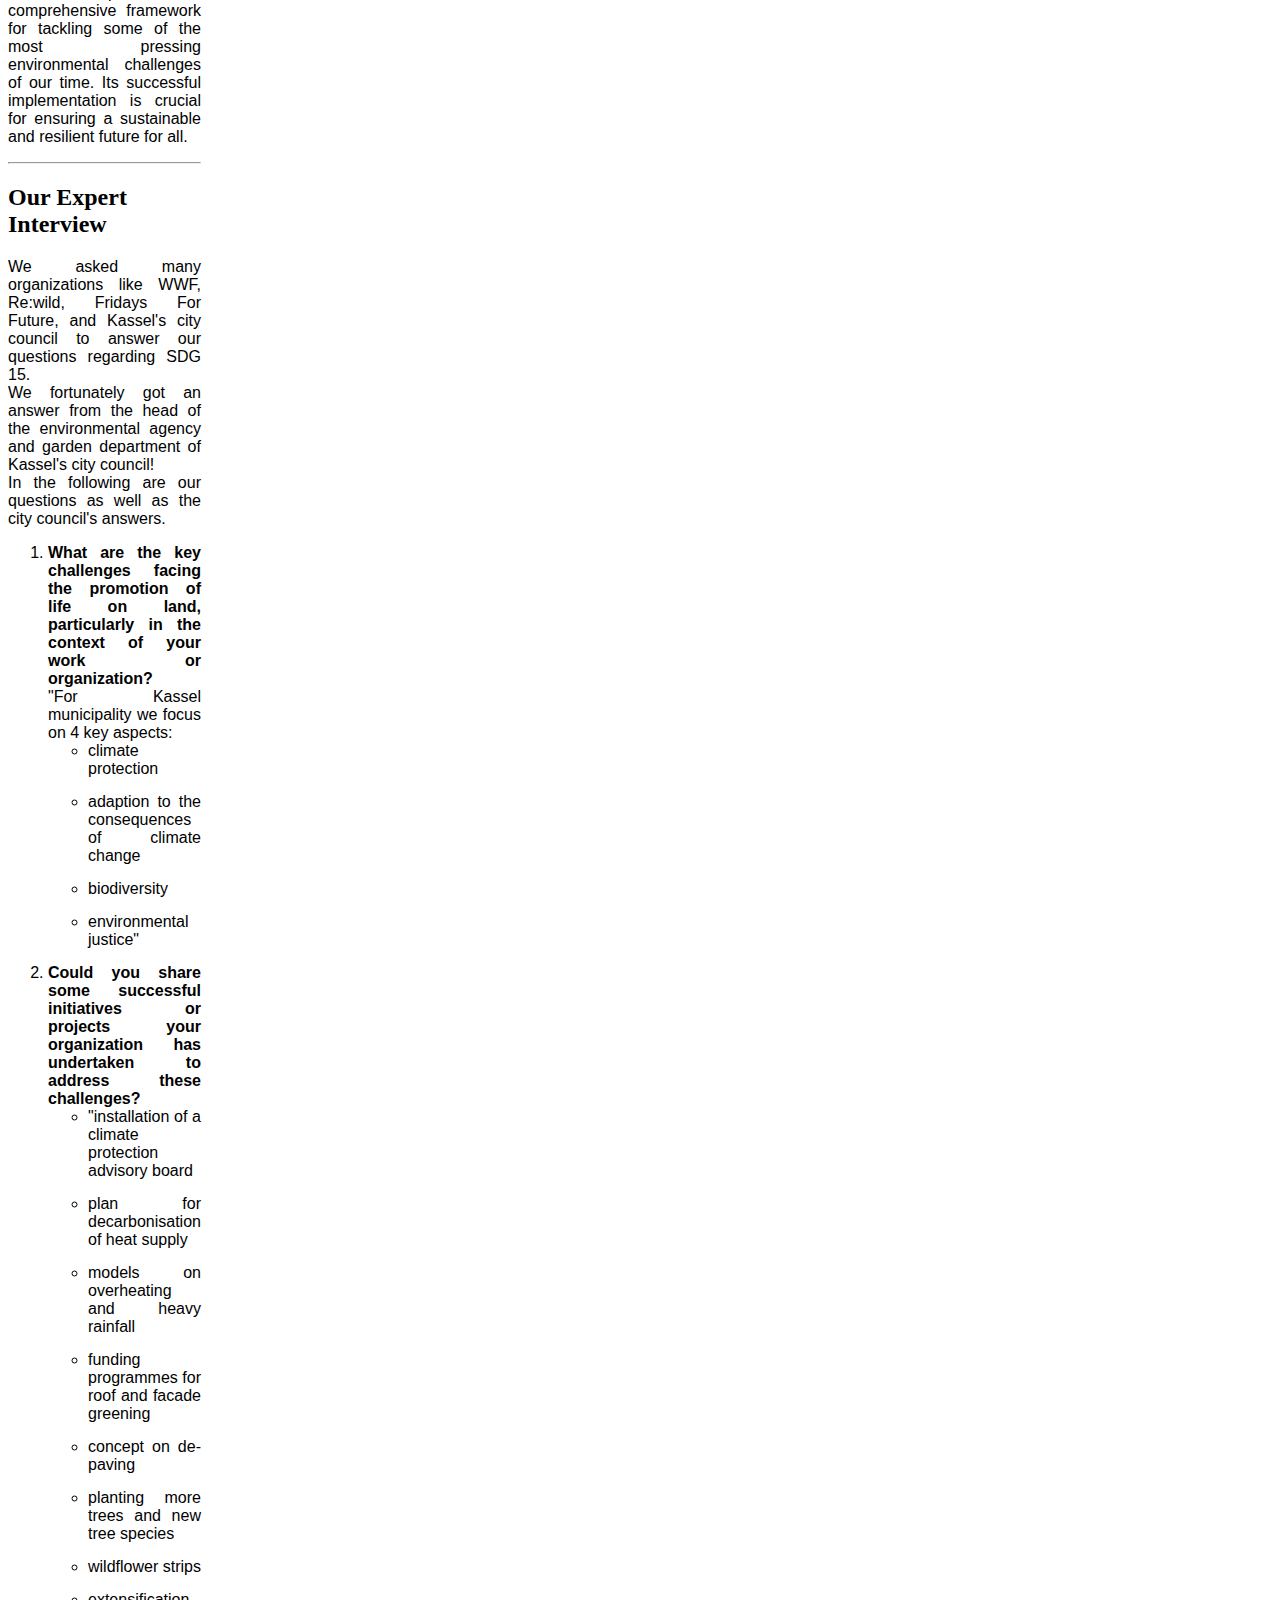
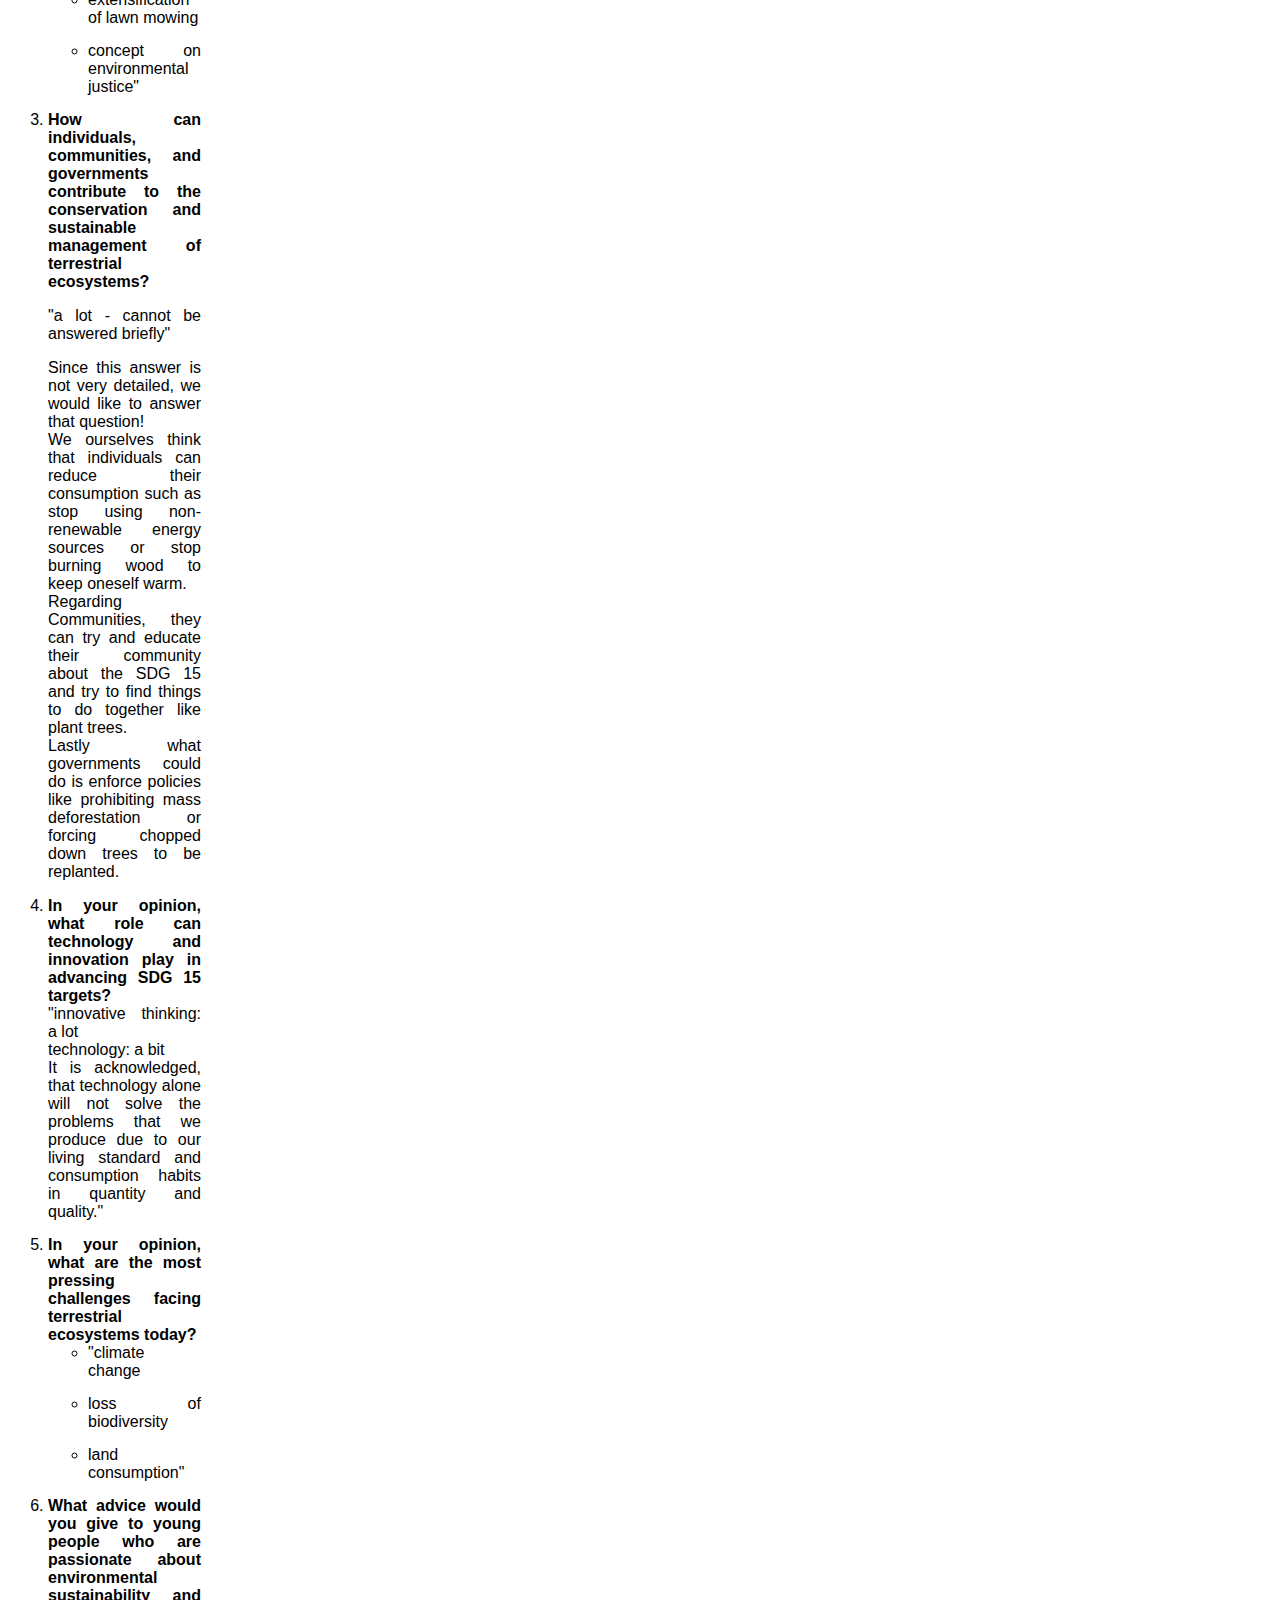
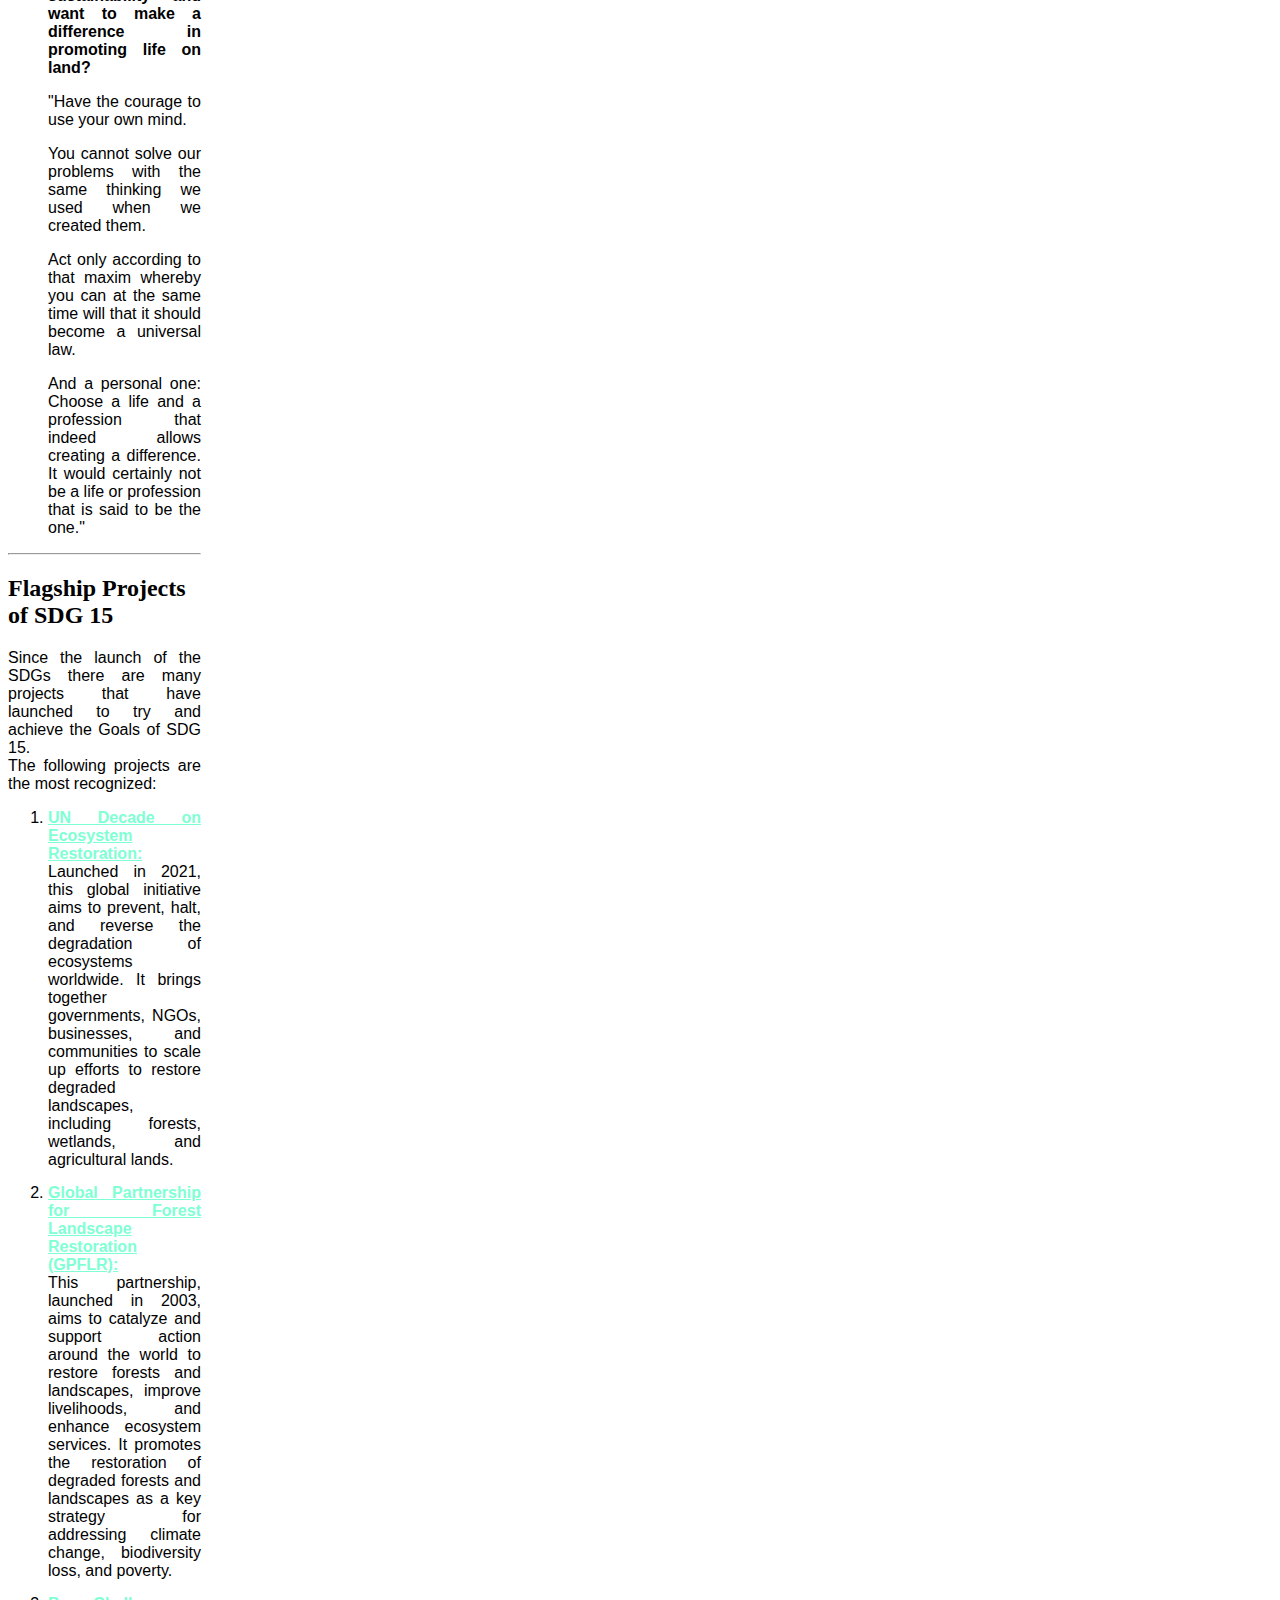
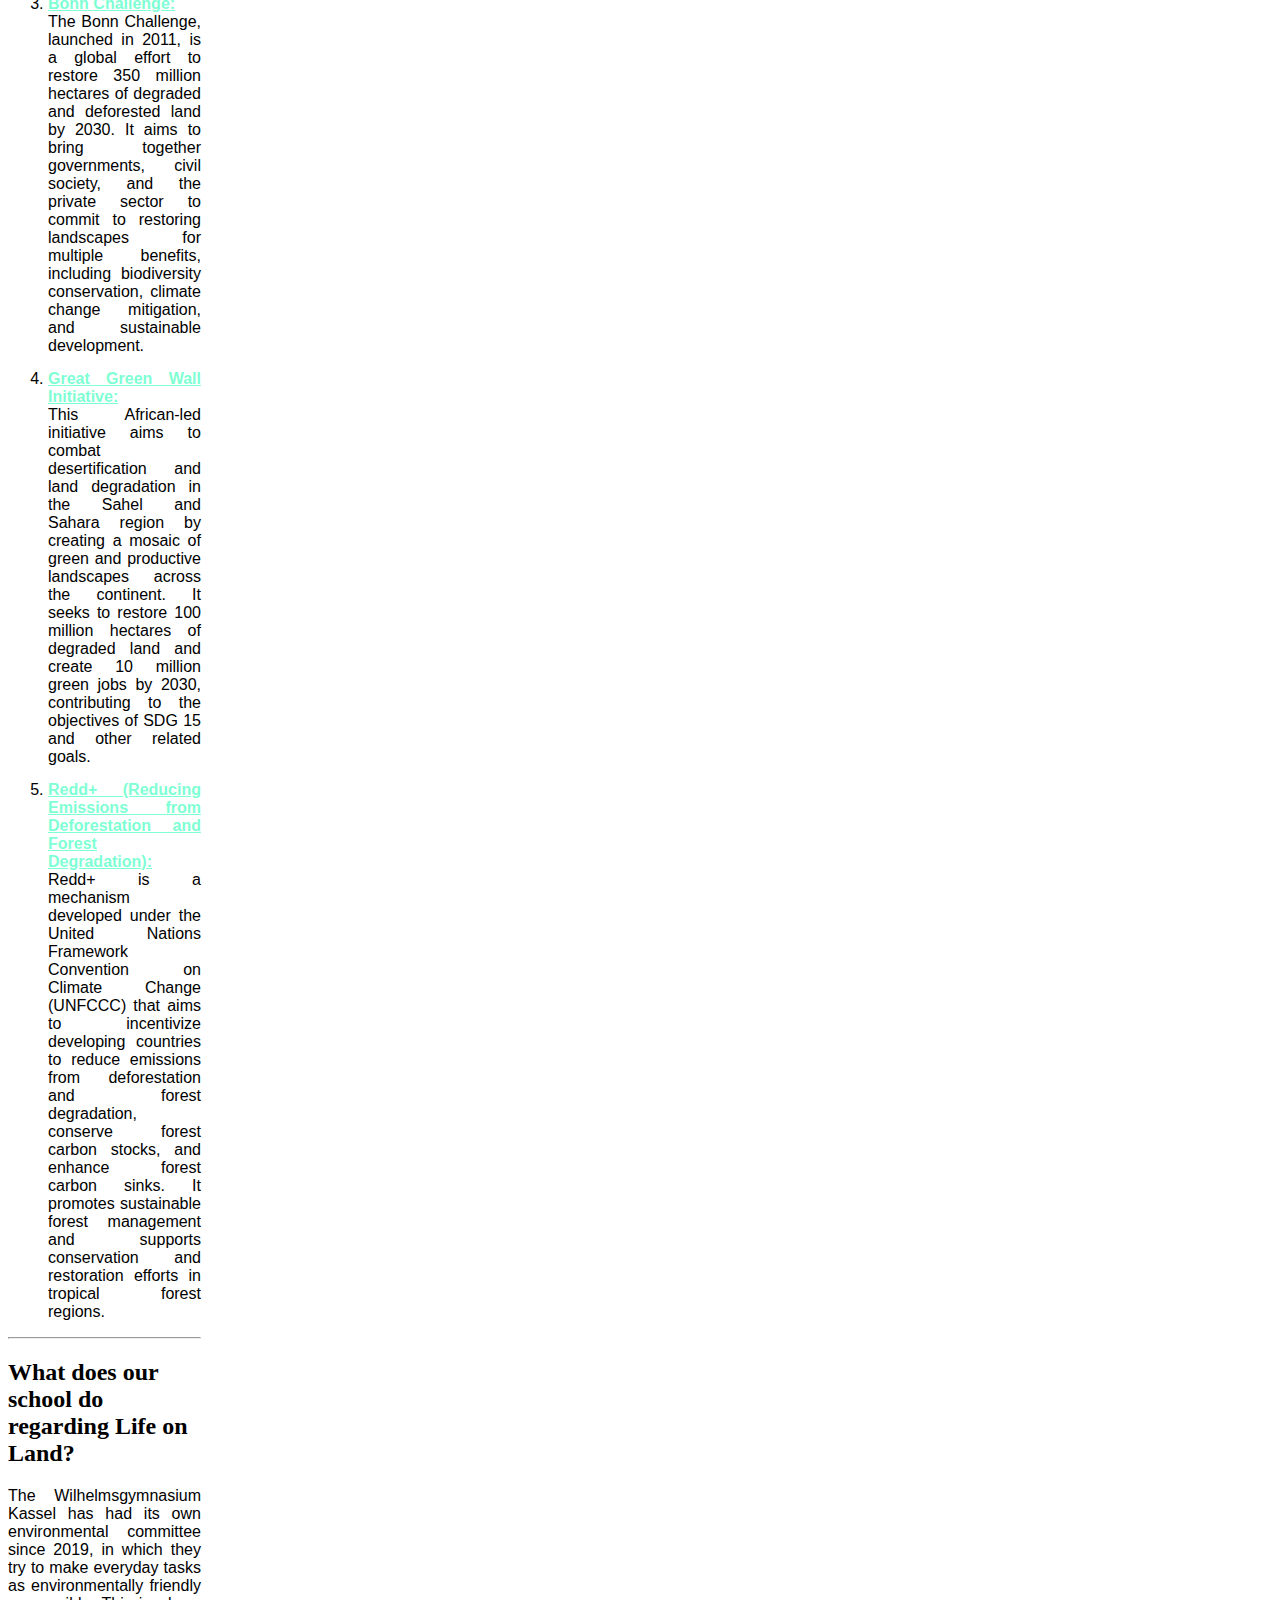
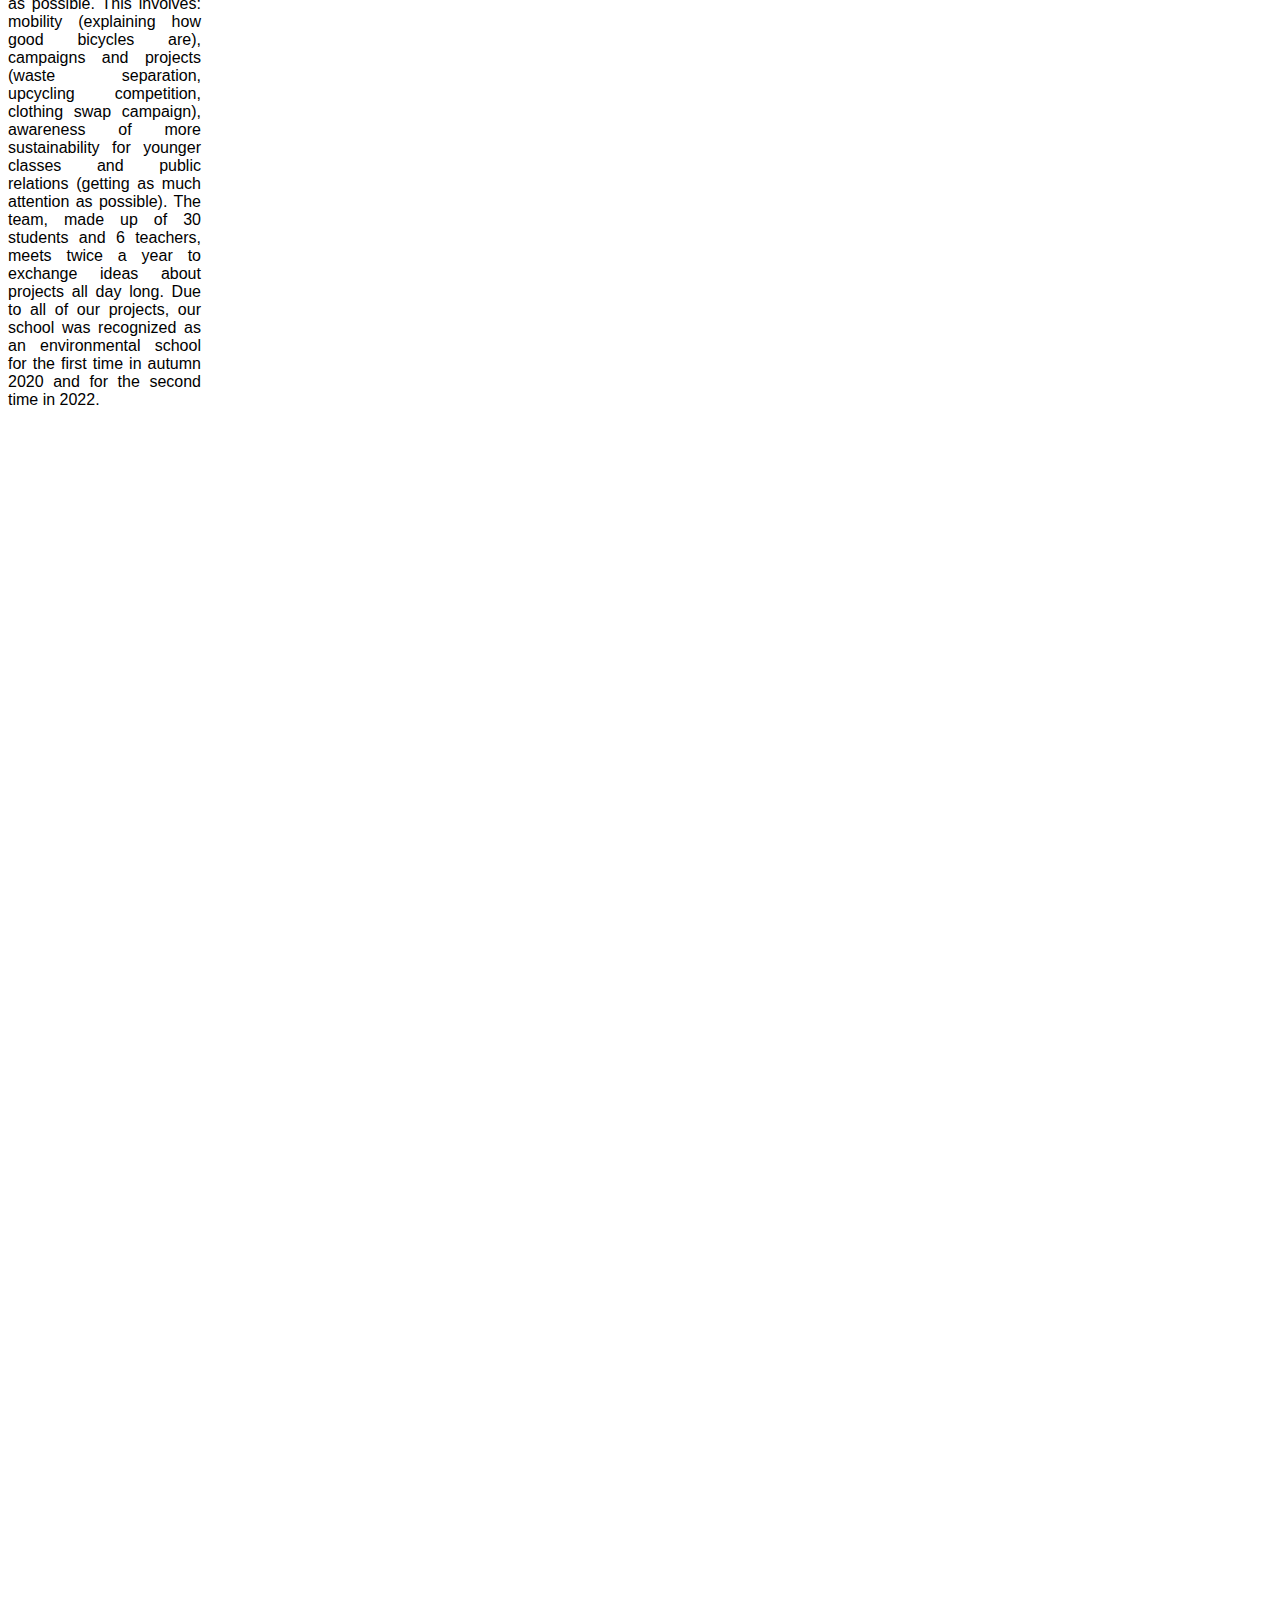
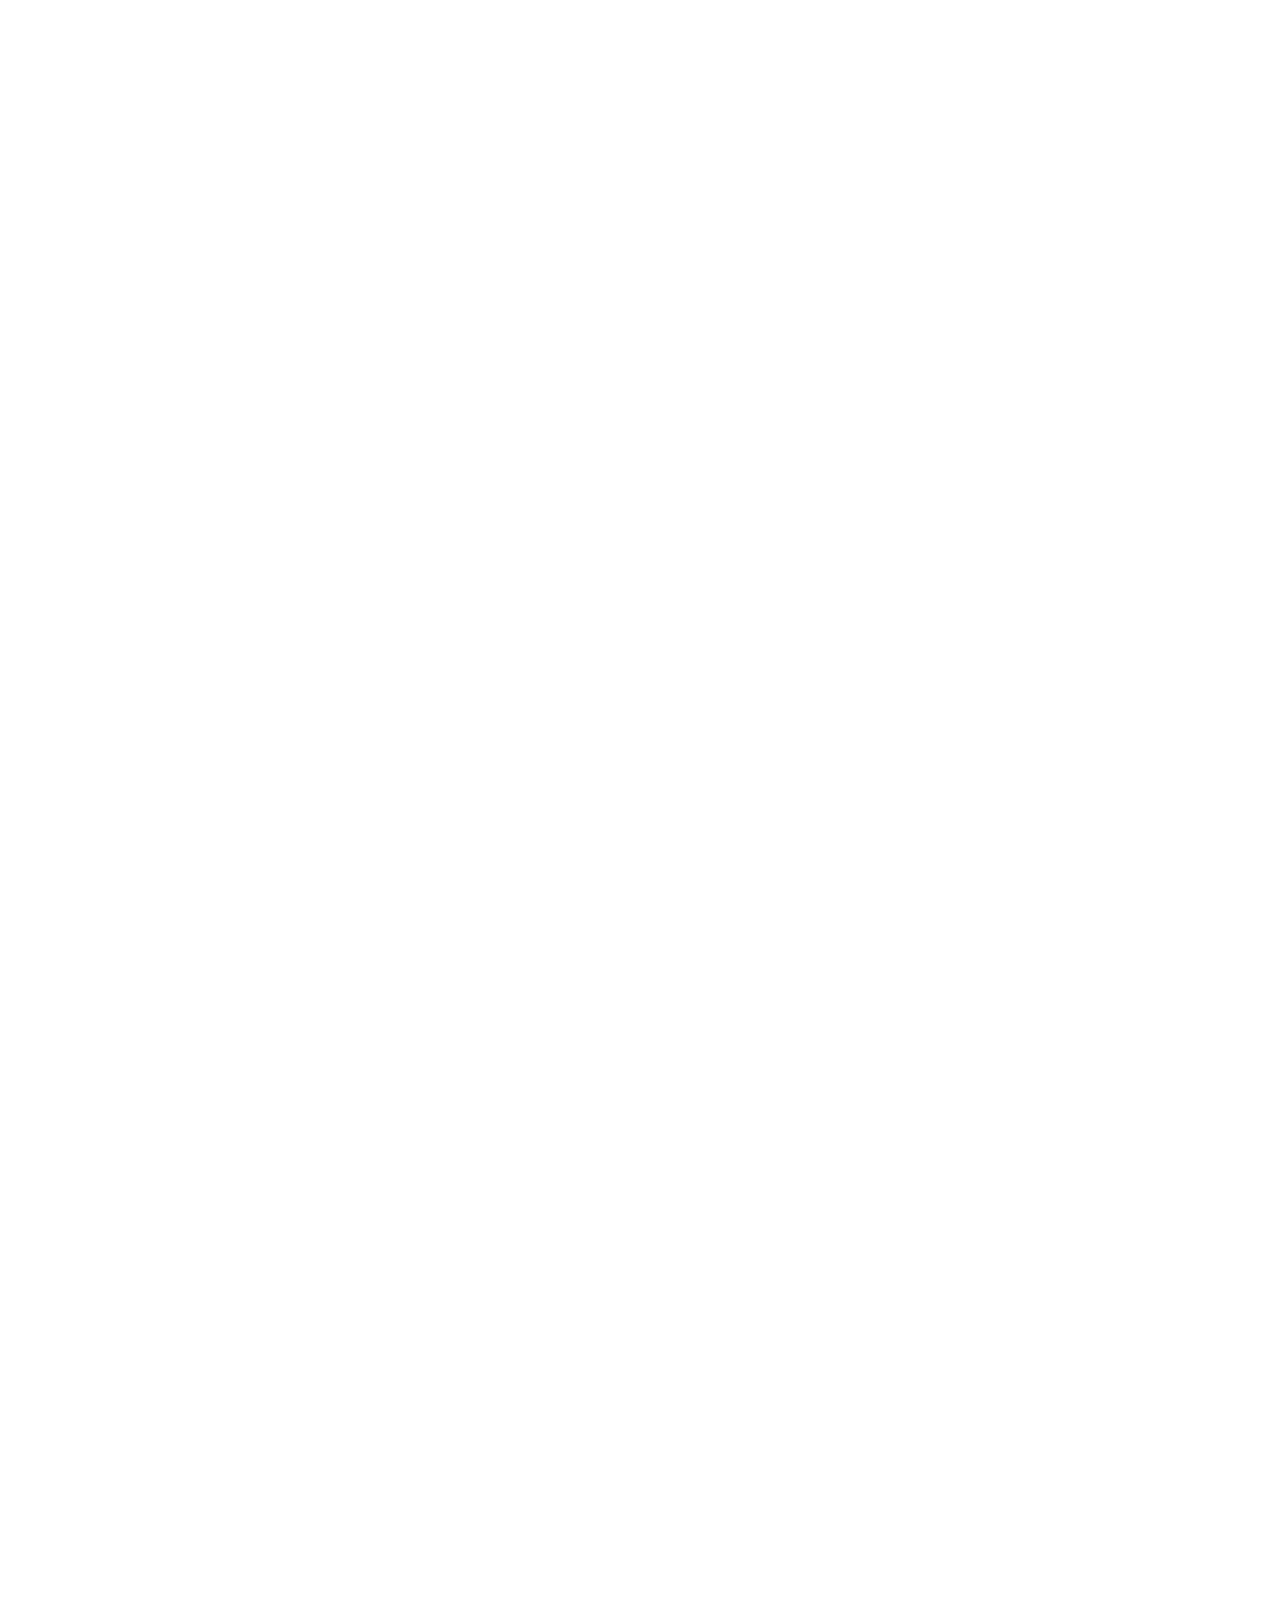
==== commit 509c9b64: "Update index.html" ====
--- a/index.html
+++ b/index.html
@@ -10,9 +10,9 @@
 </head>
 
 <body >
-    <header><h1><b><u>SDG 15</u></b></h1></header>
-    <nav>Navigationnnnnnnnnnnnnnnn</nav>
-    <main>
+    <h1><b><u>SDG 15 bitte</u></b></h1>
+    
+    
     <h2><u>Goals</u></h2>
     <p>
         Sustainable Development Goal 15 (SDG 15), known as "Life on Land," encompasses a series of specific targets designed to protect, restore, and promote the sustainable use of terrestrial ecosystems. Here are the key goals of SDG 15:
@@ -192,7 +192,7 @@
 
 
 
-</main>
+
 </body>
 
 </html>
--- a/stylesheet.css
+++ b/stylesheet.css
@@ -26,6 +26,7 @@
     grid-template-rows: 1fr 1fr 1fr 1fr 1fr 1fr 1fr ;
     grid-template-columns: 1fr 1fr 1fr 1fr 1fr 1fr 1fr;
 }
+/*
 header {
 	grid-row: 1;
     grid-column-start: 3;
@@ -41,7 +42,7 @@
     grid-row-end: 8;
     grid-column-start: 2;
     grid-column-end: 7;
-}
+}*/
 
     
     
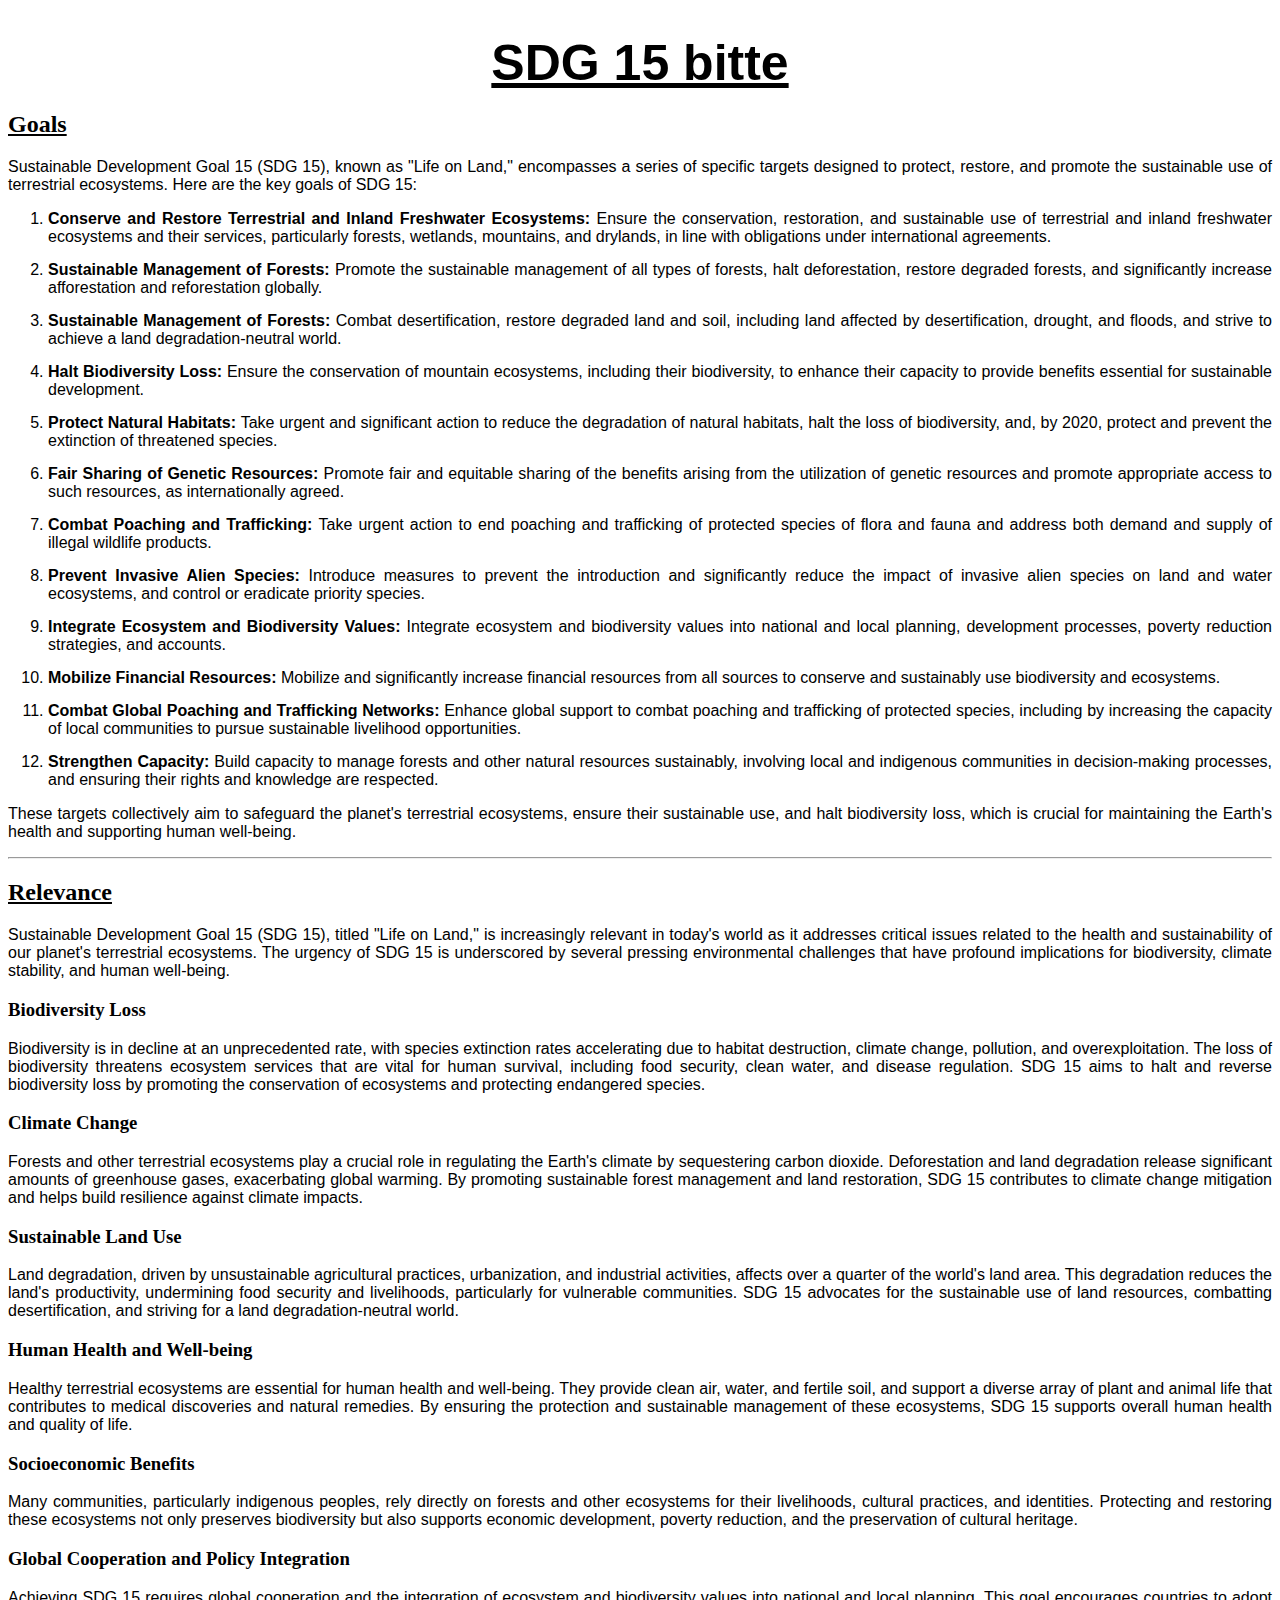
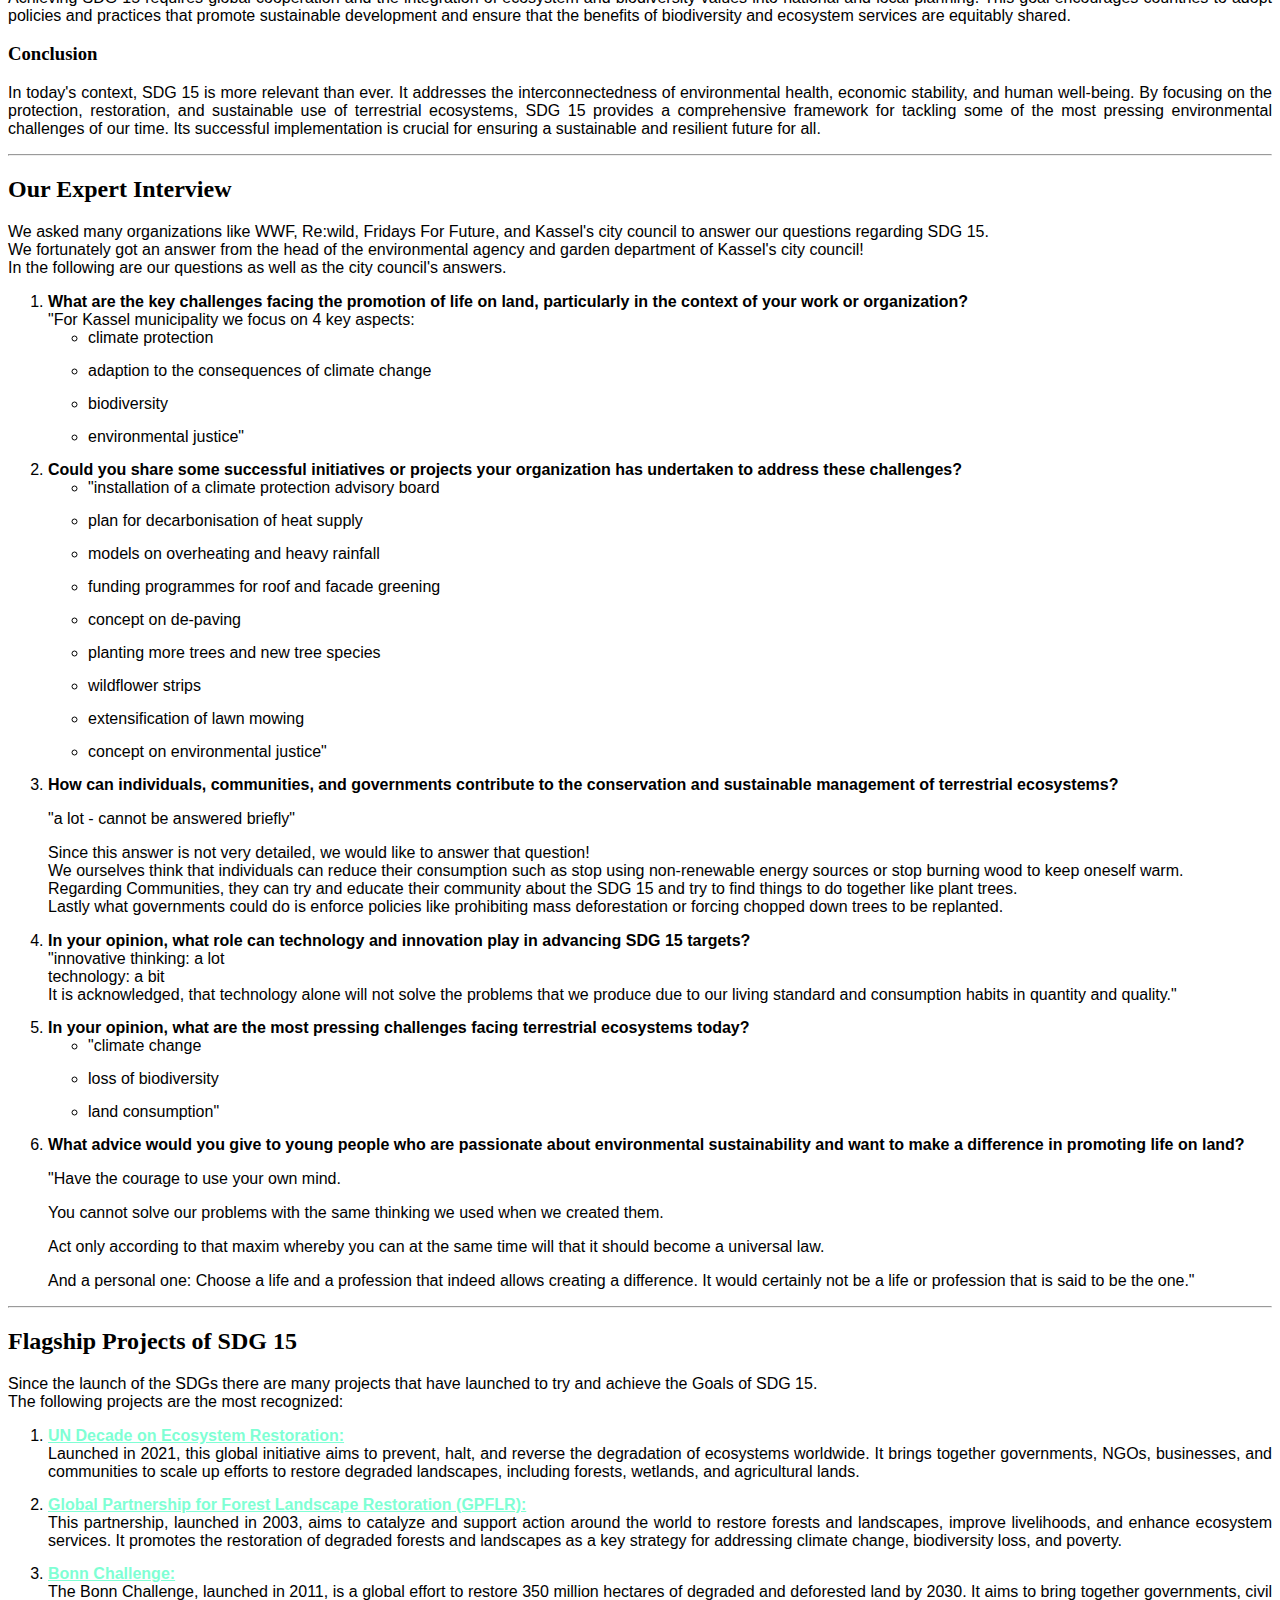
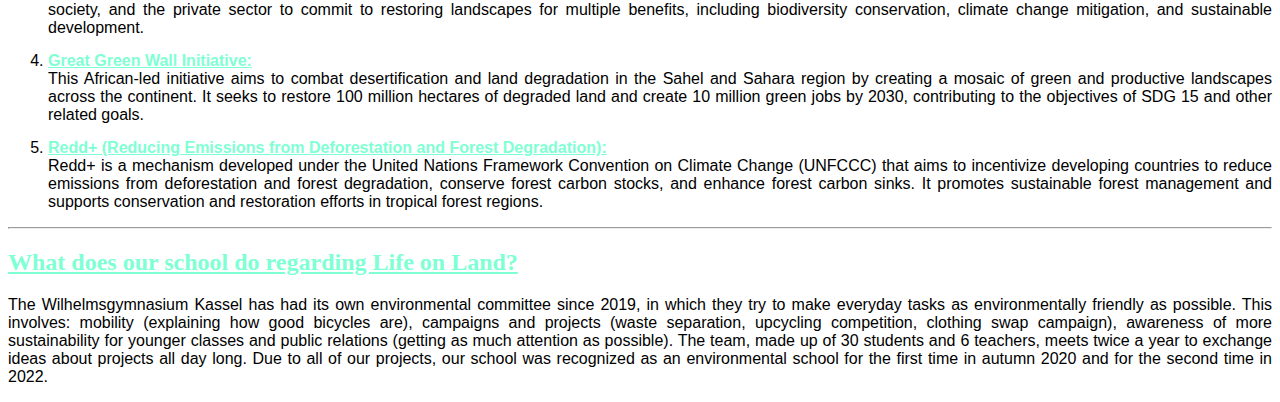
==== commit 5fcc0ff5: "Update index.html" ====
--- a/index.html
+++ b/index.html
@@ -183,7 +183,7 @@
 
     <hr><!--------------------------------------------------------------------------------->
 
-    <h2>What does our school do regarding Life on Land?</h2>
+    <h2><a href="https://www.wgkassel.de/lernangebote/arbeitsgemeinschaften/umwelt-ag/ ">What does our school do regarding Life on Land?</a></h2>
     <p>
         The Wilhelmsgymnasium Kassel has had its own environmental committee since 2019, in which they try to make everyday tasks as environmentally friendly as possible. This involves: mobility (explaining how good bicycles are), campaigns and projects (waste separation, upcycling competition, clothing swap campaign), awareness of more sustainability for younger classes and public relations (getting as much attention as possible). The team, made up of 30 students and 6 teachers, meets twice a year to exchange ideas about projects all day long. Due to all of our projects, our school was recognized as an environmental school for the first time in autumn 2020 and for the second time in 2022.
     </p>
--- a/stylesheet.css
+++ b/stylesheet.css
@@ -21,12 +21,13 @@
 a {
 	color:#7FFFD4;
     }
+/*
 body {
 	display:grid;
     grid-template-rows: 1fr 1fr 1fr 1fr 1fr 1fr 1fr ;
     grid-template-columns: 1fr 1fr 1fr 1fr 1fr 1fr 1fr;
 }
-/*
+
 header {
 	grid-row: 1;
     grid-column-start: 3;
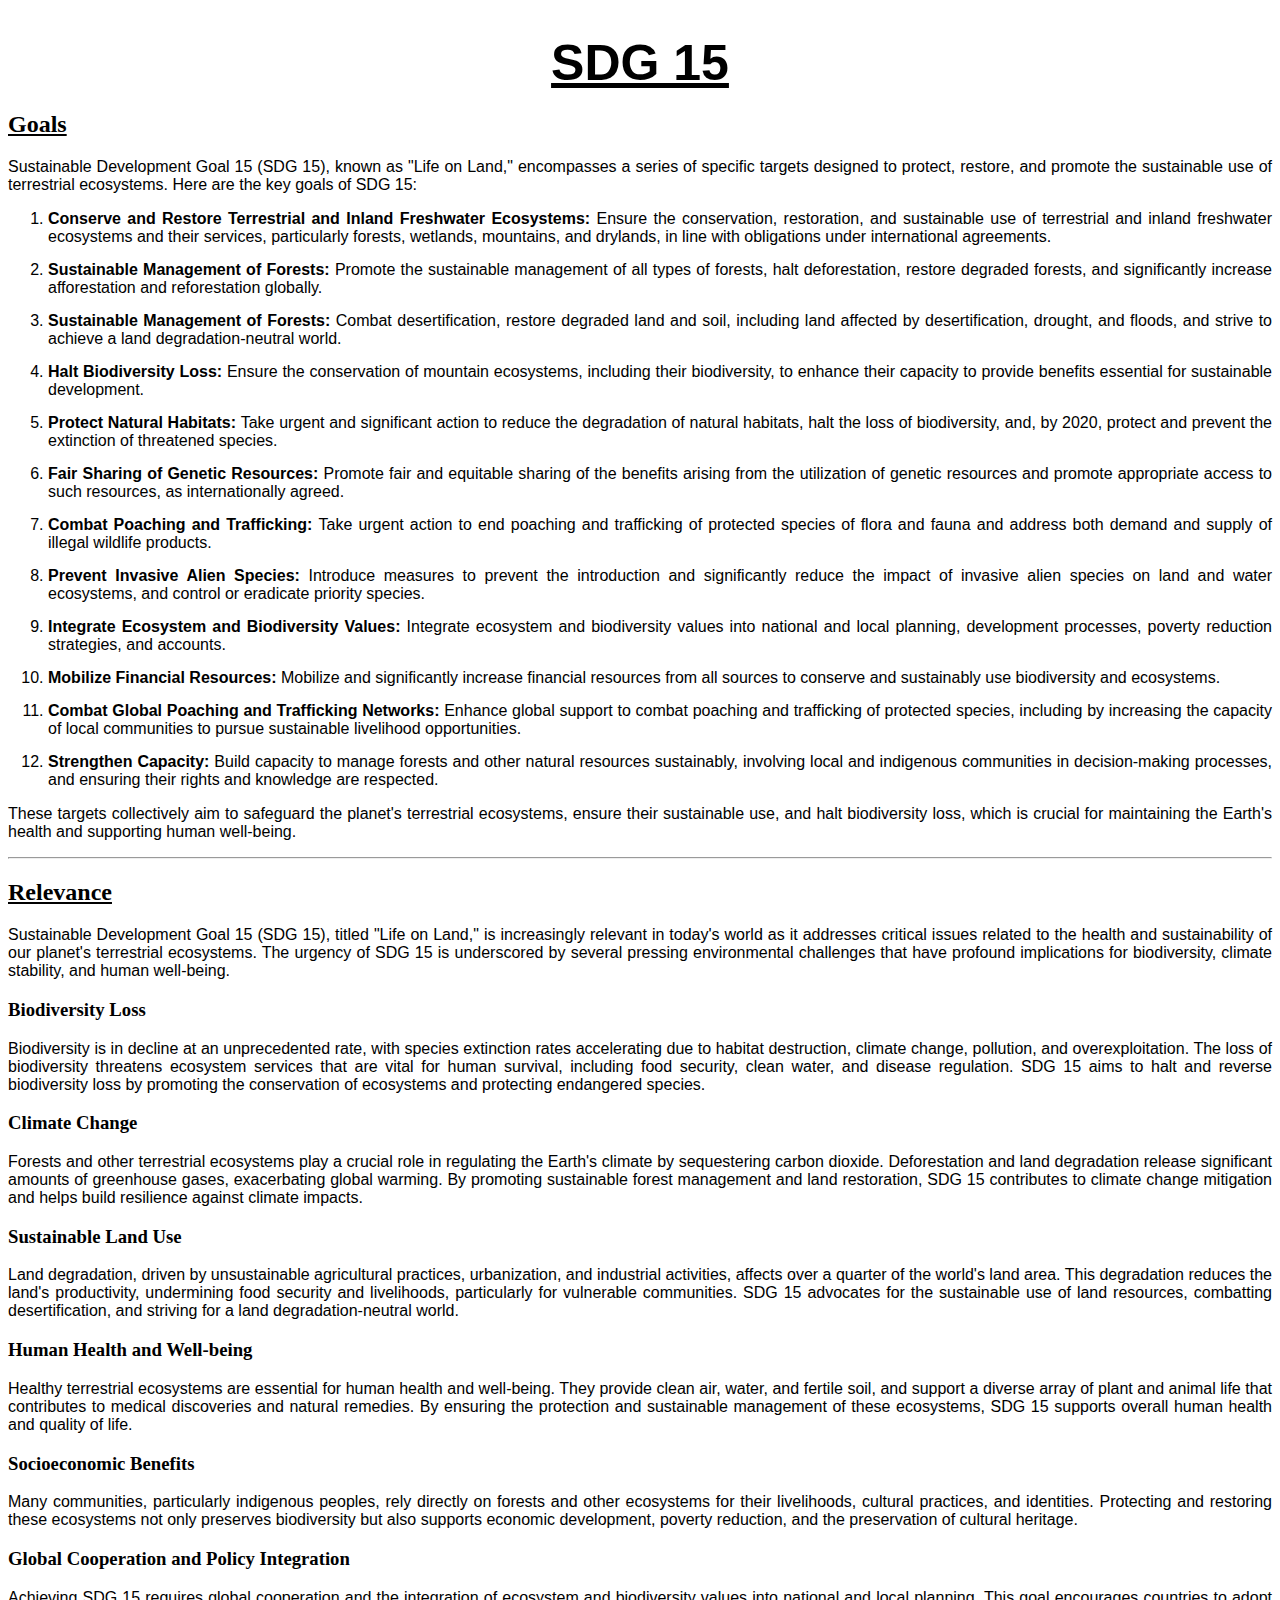
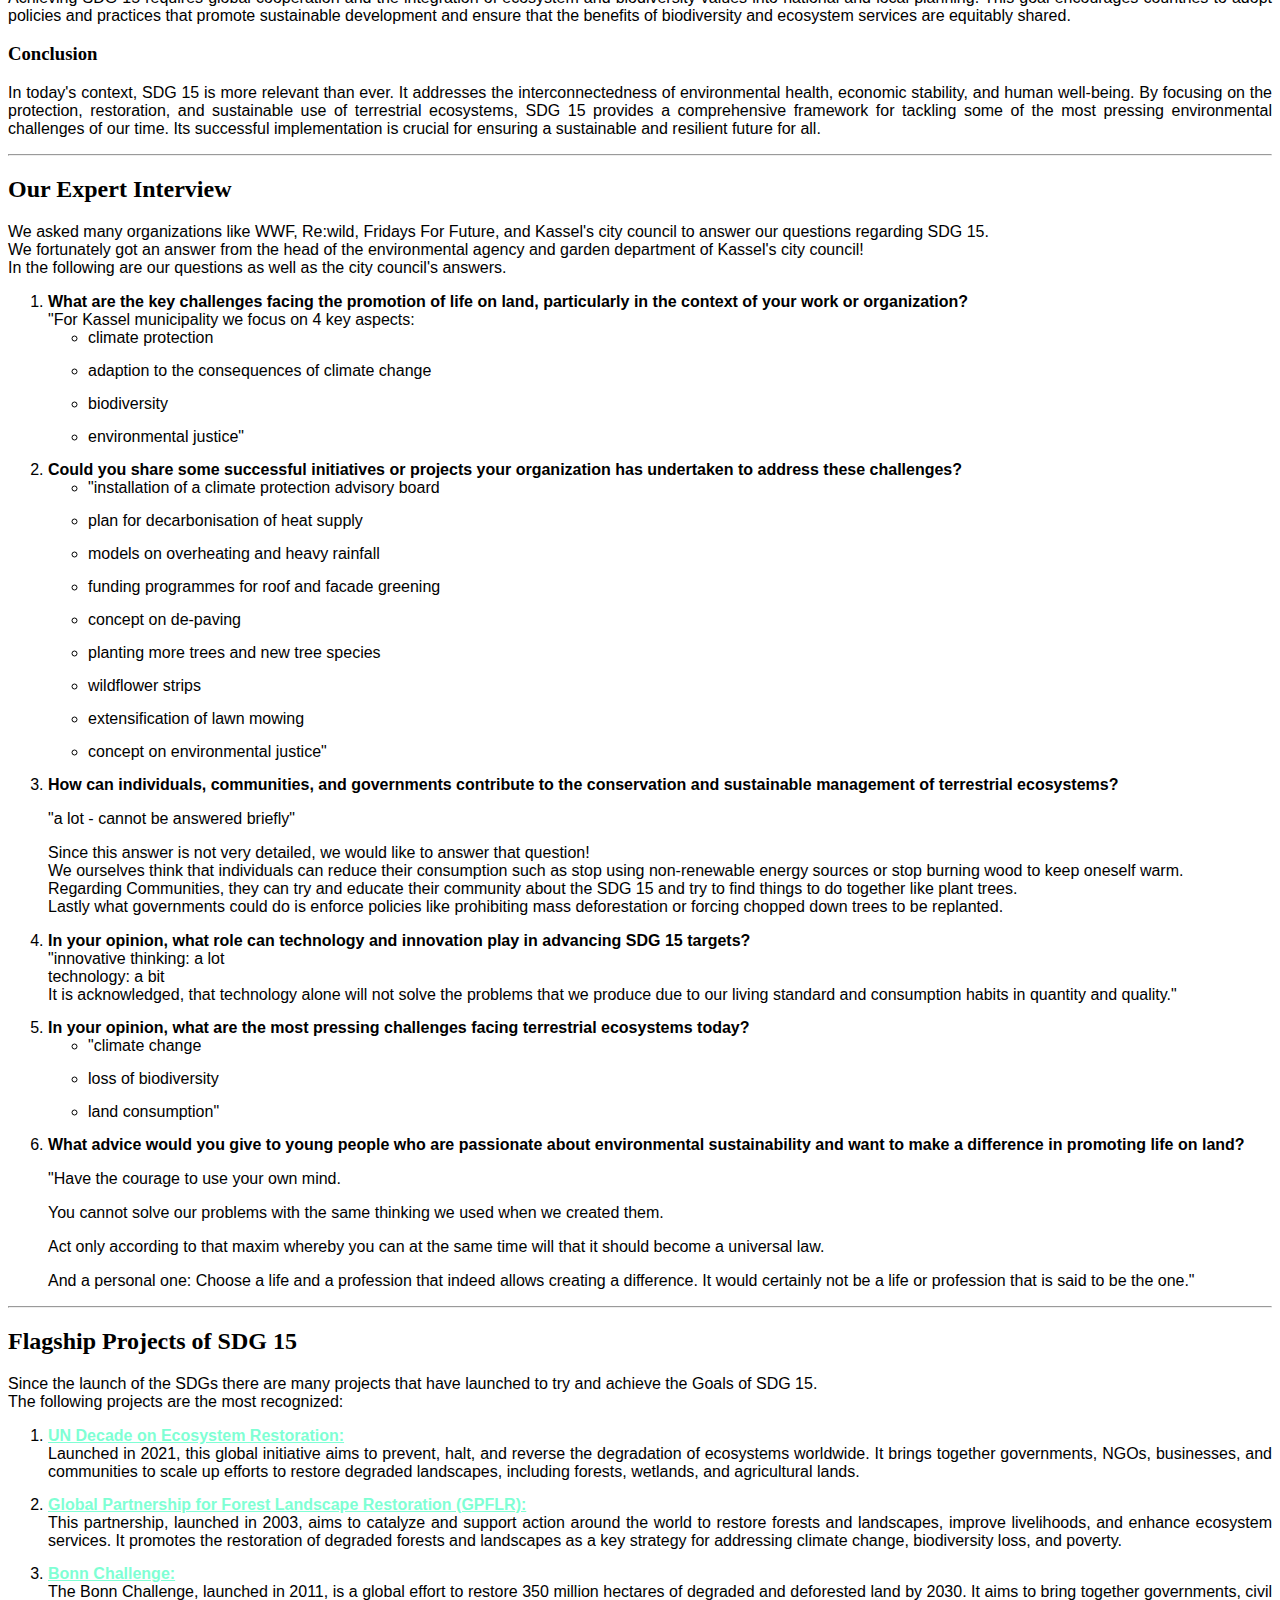
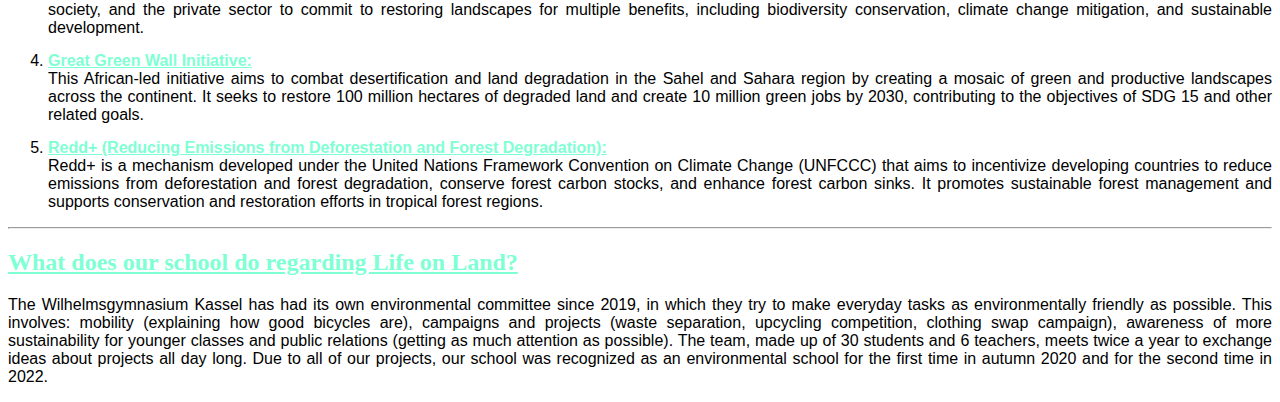
==== commit 0df7199d: "Update index.html" ====
--- a/index.html
+++ b/index.html
@@ -10,7 +10,7 @@
 </head>
 
 <body >
-    <h1><b><u>SDG 15 bitte</u></b></h1>
+    <h1><b><u>SDG 15</u></b></h1>
     
     
     <h2><u>Goals</u></h2>
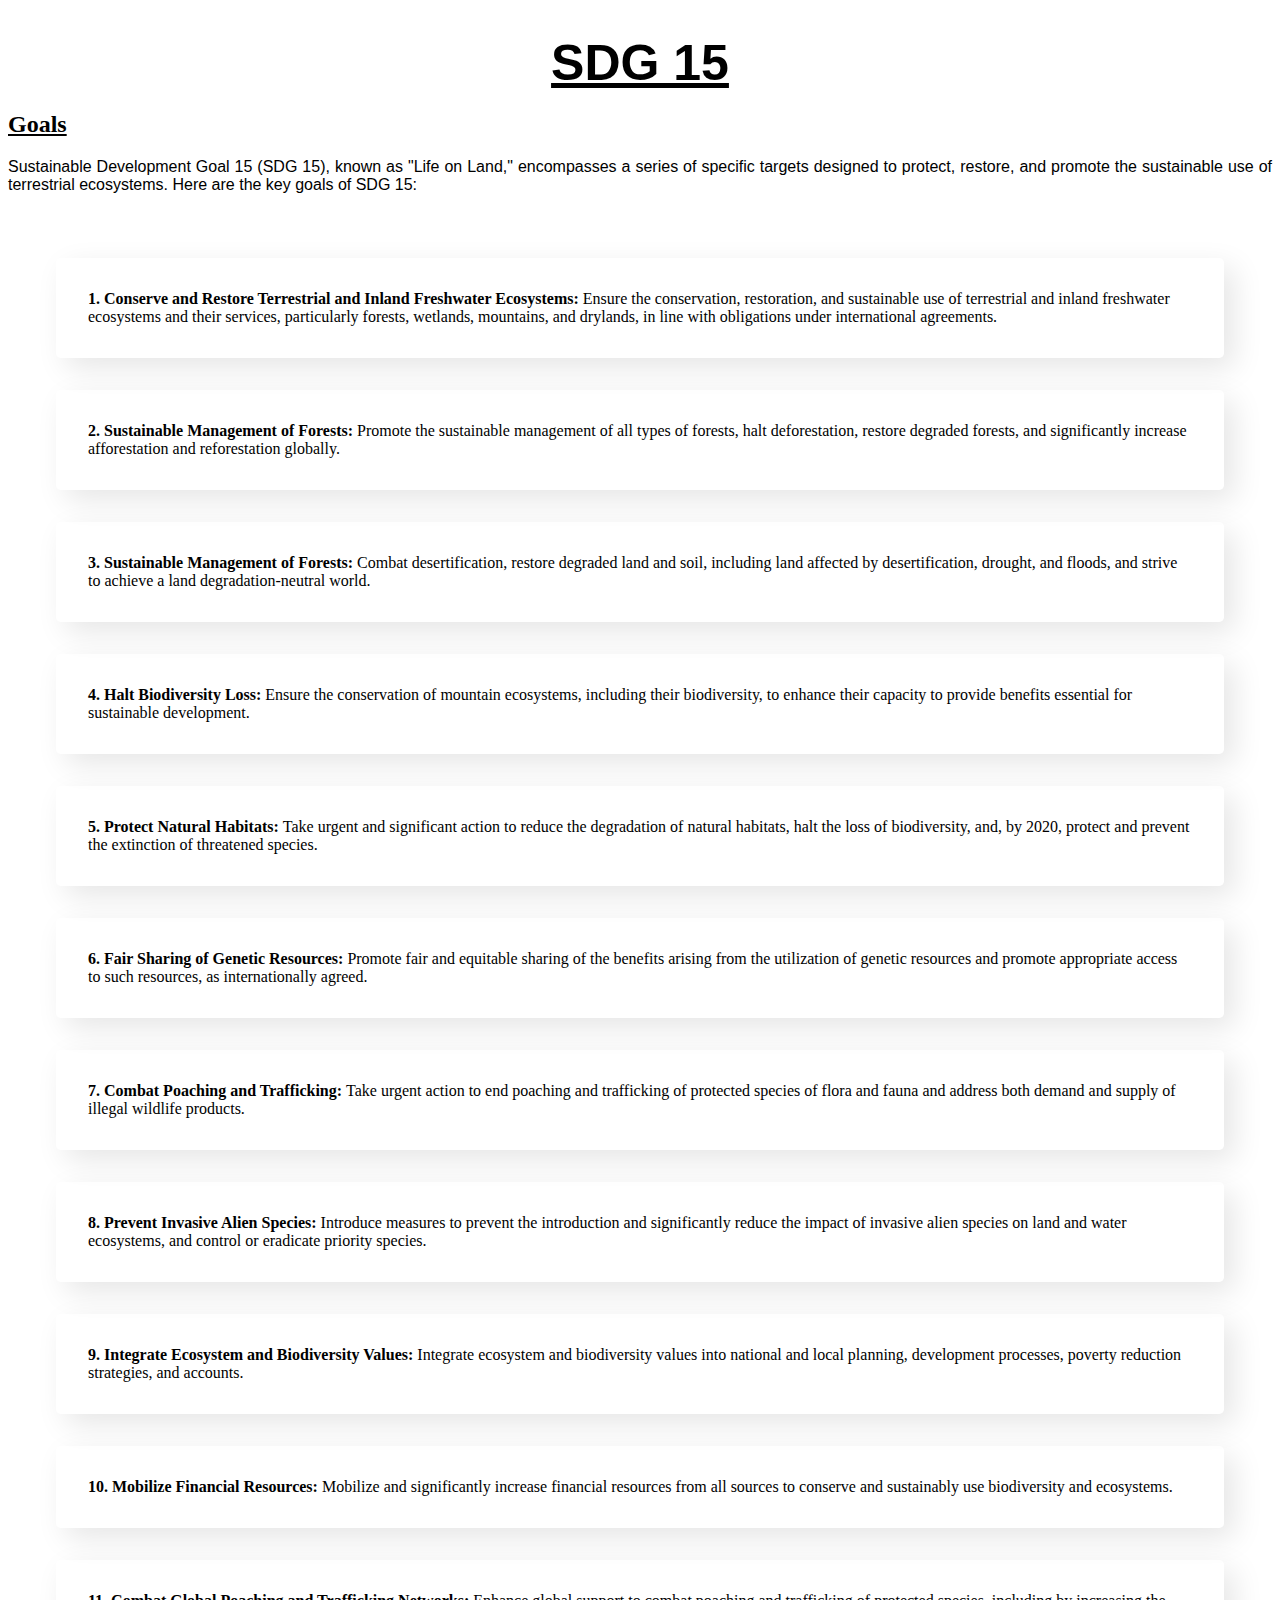
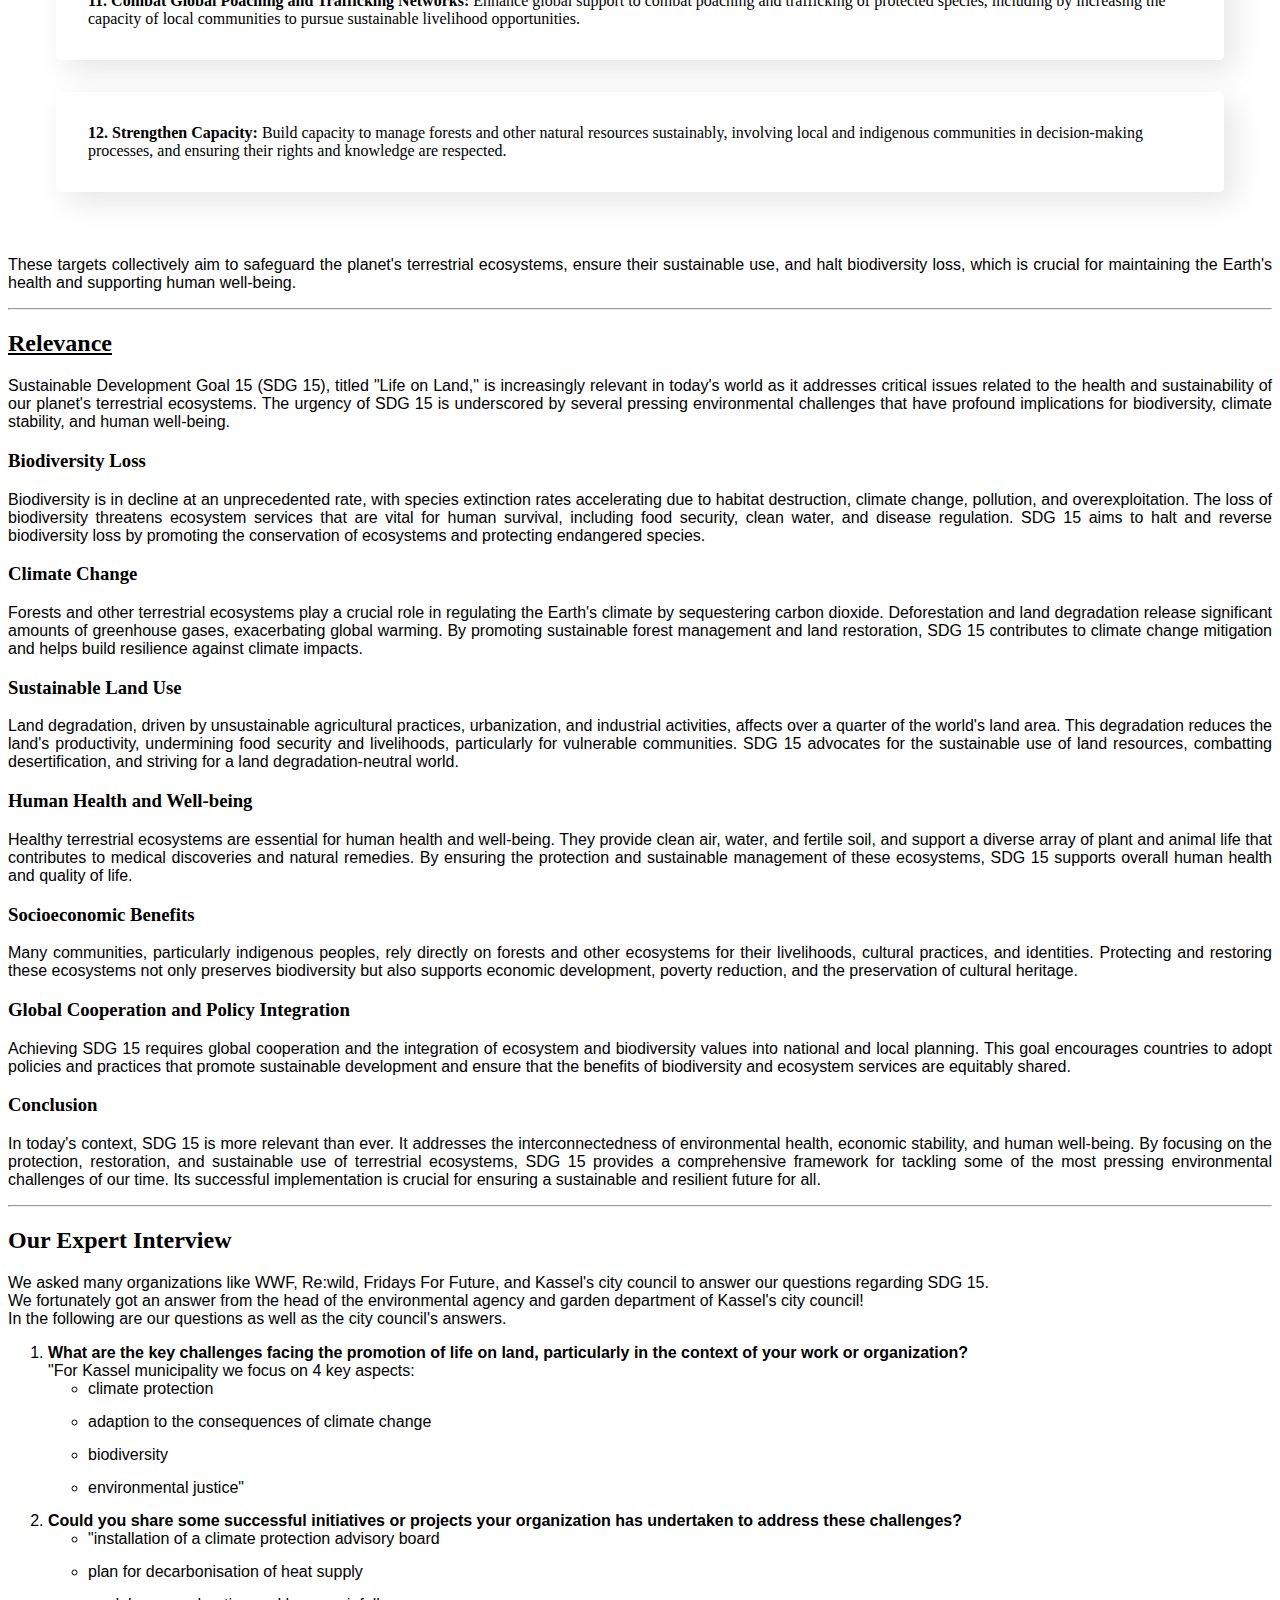
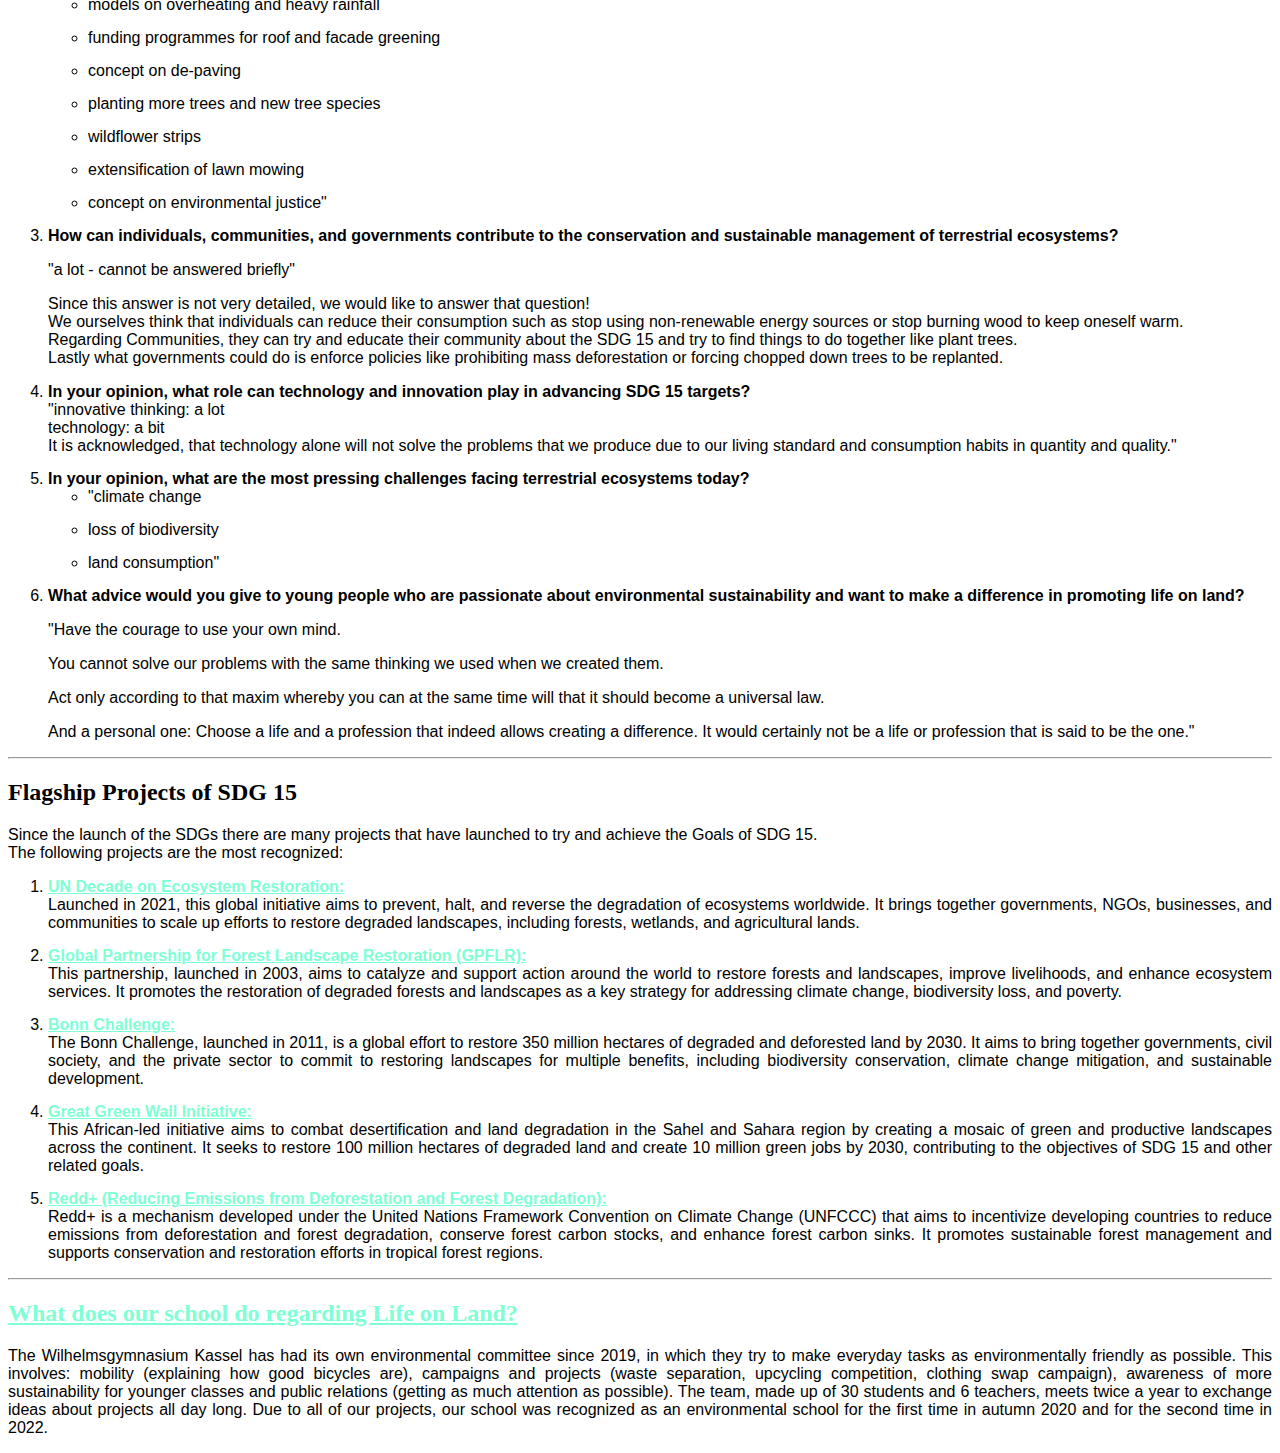
==== commit a37921e0: "Update index.html" ====
--- a/index.html
+++ b/index.html
@@ -17,20 +17,22 @@
     <p>
         Sustainable Development Goal 15 (SDG 15), known as "Life on Land," encompasses a series of specific targets designed to protect, restore, and promote the sustainable use of terrestrial ecosystems. Here are the key goals of SDG 15:
     </p>
-    <ol>
-        <li><b>Conserve and Restore Terrestrial and Inland Freshwater Ecosystems:</b> Ensure the conservation, restoration, and sustainable use of terrestrial and inland freshwater ecosystems and their services, particularly forests, wetlands, mountains, and drylands, in line with obligations under international agreements.</li>
-        <li><b>Sustainable Management of Forests: </b>Promote the sustainable management of all types of forests, halt deforestation, restore degraded forests, and significantly increase afforestation and reforestation globally.</li>
-        <li><b>Sustainable Management of Forests: </b>Combat desertification, restore degraded land and soil, including land affected by desertification, drought, and floods, and strive to achieve a land degradation-neutral world.</li>
-        <li><b>Halt Biodiversity Loss: </b>Ensure the conservation of mountain ecosystems, including their biodiversity, to enhance their capacity to provide benefits essential for sustainable development.</li>
-        <li><b>Protect Natural Habitats: </b>Take urgent and significant action to reduce the degradation of natural habitats, halt the loss of biodiversity, and, by 2020, protect and prevent the extinction of threatened species.</li>
-        <li><b>Fair Sharing of Genetic Resources: </b>Promote fair and equitable sharing of the benefits arising from the utilization of genetic resources and promote appropriate access to such resources, as internationally agreed.</li>
-        <li><b>Combat Poaching and Trafficking: </b>Take urgent action to end poaching and trafficking of protected species of flora and fauna and address both demand and supply of illegal wildlife products.</li>
-        <li><b>Prevent Invasive Alien Species: </b>Introduce measures to prevent the introduction and significantly reduce the impact of invasive alien species on land and water ecosystems, and control or eradicate priority species.</li>
-        <li><b>Integrate Ecosystem and Biodiversity Values: </b>Integrate ecosystem and biodiversity values into national and local planning, development processes, poverty reduction strategies, and accounts.</li>
-        <li><b>Mobilize Financial Resources: </b>Mobilize and significantly increase financial resources from all sources to conserve and sustainably use biodiversity and ecosystems.</li>
-        <li><b>Combat Global Poaching and Trafficking Networks: </b>Enhance global support to combat poaching and trafficking of protected species, including by increasing the capacity of local communities to pursue sustainable livelihood opportunities.</li>
-        <li><b>Strengthen Capacity: </b>Build capacity to manage forests and other natural resources sustainably, involving local and indigenous communities in decision-making processes, and ensuring their rights and knowledge are respected.</li>
-    </ol>
+    
+        <div class="goals">
+        <div class="goal"><b>1. Conserve and Restore Terrestrial and Inland Freshwater Ecosystems:</b> Ensure the conservation, restoration, and sustainable use of terrestrial and inland freshwater ecosystems and their services, particularly forests, wetlands, mountains, and drylands, in line with obligations under international agreements.</div>
+        <div class="goal"><b>2. Sustainable Management of Forests: </b>Promote the sustainable management of all types of forests, halt deforestation, restore degraded forests, and significantly increase afforestation and reforestation globally.</div>
+        <div class="goal"><b>3. Sustainable Management of Forests: </b>Combat desertification, restore degraded land and soil, including land affected by desertification, drought, and floods, and strive to achieve a land degradation-neutral world.</div>
+        <div class="goal"><b>4. Halt Biodiversity Loss: </b>Ensure the conservation of mountain ecosystems, including their biodiversity, to enhance their capacity to provide benefits essential for sustainable development.</div>
+        <div class="goal"><b>5. Protect Natural Habitats: </b>Take urgent and significant action to reduce the degradation of natural habitats, halt the loss of biodiversity, and, by 2020, protect and prevent the extinction of threatened species.</div>
+        <div class="goal"><b>6. Fair Sharing of Genetic Resources: </b>Promote fair and equitable sharing of the benefits arising from the utilization of genetic resources and promote appropriate access to such resources, as internationally agreed.</div>
+        <div class="goal"><b>7. Combat Poaching and Trafficking: </b>Take urgent action to end poaching and trafficking of protected species of flora and fauna and address both demand and supply of illegal wildlife products.</div>
+        <div class="goal"><b>8. Prevent Invasive Alien Species: </b>Introduce measures to prevent the introduction and significantly reduce the impact of invasive alien species on land and water ecosystems, and control or eradicate priority species.</div>
+        <div class="goal"><b>9. Integrate Ecosystem and Biodiversity Values: </b>Integrate ecosystem and biodiversity values into national and local planning, development processes, poverty reduction strategies, and accounts.</div>
+        <div class="goal"><b>10. Mobilize Financial Resources: </b>Mobilize and significantly increase financial resources from all sources to conserve and sustainably use biodiversity and ecosystems.</div>
+        <div class="goal"><b>11. Combat Global Poaching and Trafficking Networks: </b>Enhance global support to combat poaching and trafficking of protected species, including by increasing the capacity of local communities to pursue sustainable livelihood opportunities.</div>
+        <div class="goal"><b>12. Strengthen Capacity: </b>Build capacity to manage forests and other natural resources sustainably, involving local and indigenous communities in decision-making processes, and ensuring their rights and knowledge are respected.</div>
+        </div>
+
     <p>
         These targets collectively aim to safeguard the planet's terrestrial ecosystems, ensure their sustainable use, and halt biodiversity loss, which is crucial for maintaining the Earth's health and supporting human well-being.
     </p>
--- a/stylesheet.css
+++ b/stylesheet.css
@@ -21,6 +21,22 @@
 a {
 	color:#7FFFD4;
     }
+
+.goals {
+   display: grid;
+	padding: 3em;
+    grid-gap: 2em; 
+    grid-template-columns: repeat(auto-fit minmax(250px,1fr));
+}
+
+.goal {
+    padding: 2em;
+    border-radius: .3em;
+    box-shadow: 10px 10px 30px rgba(0,0,0,0.1);
+}
+
+
+
 /*
 body {
 	display:grid;
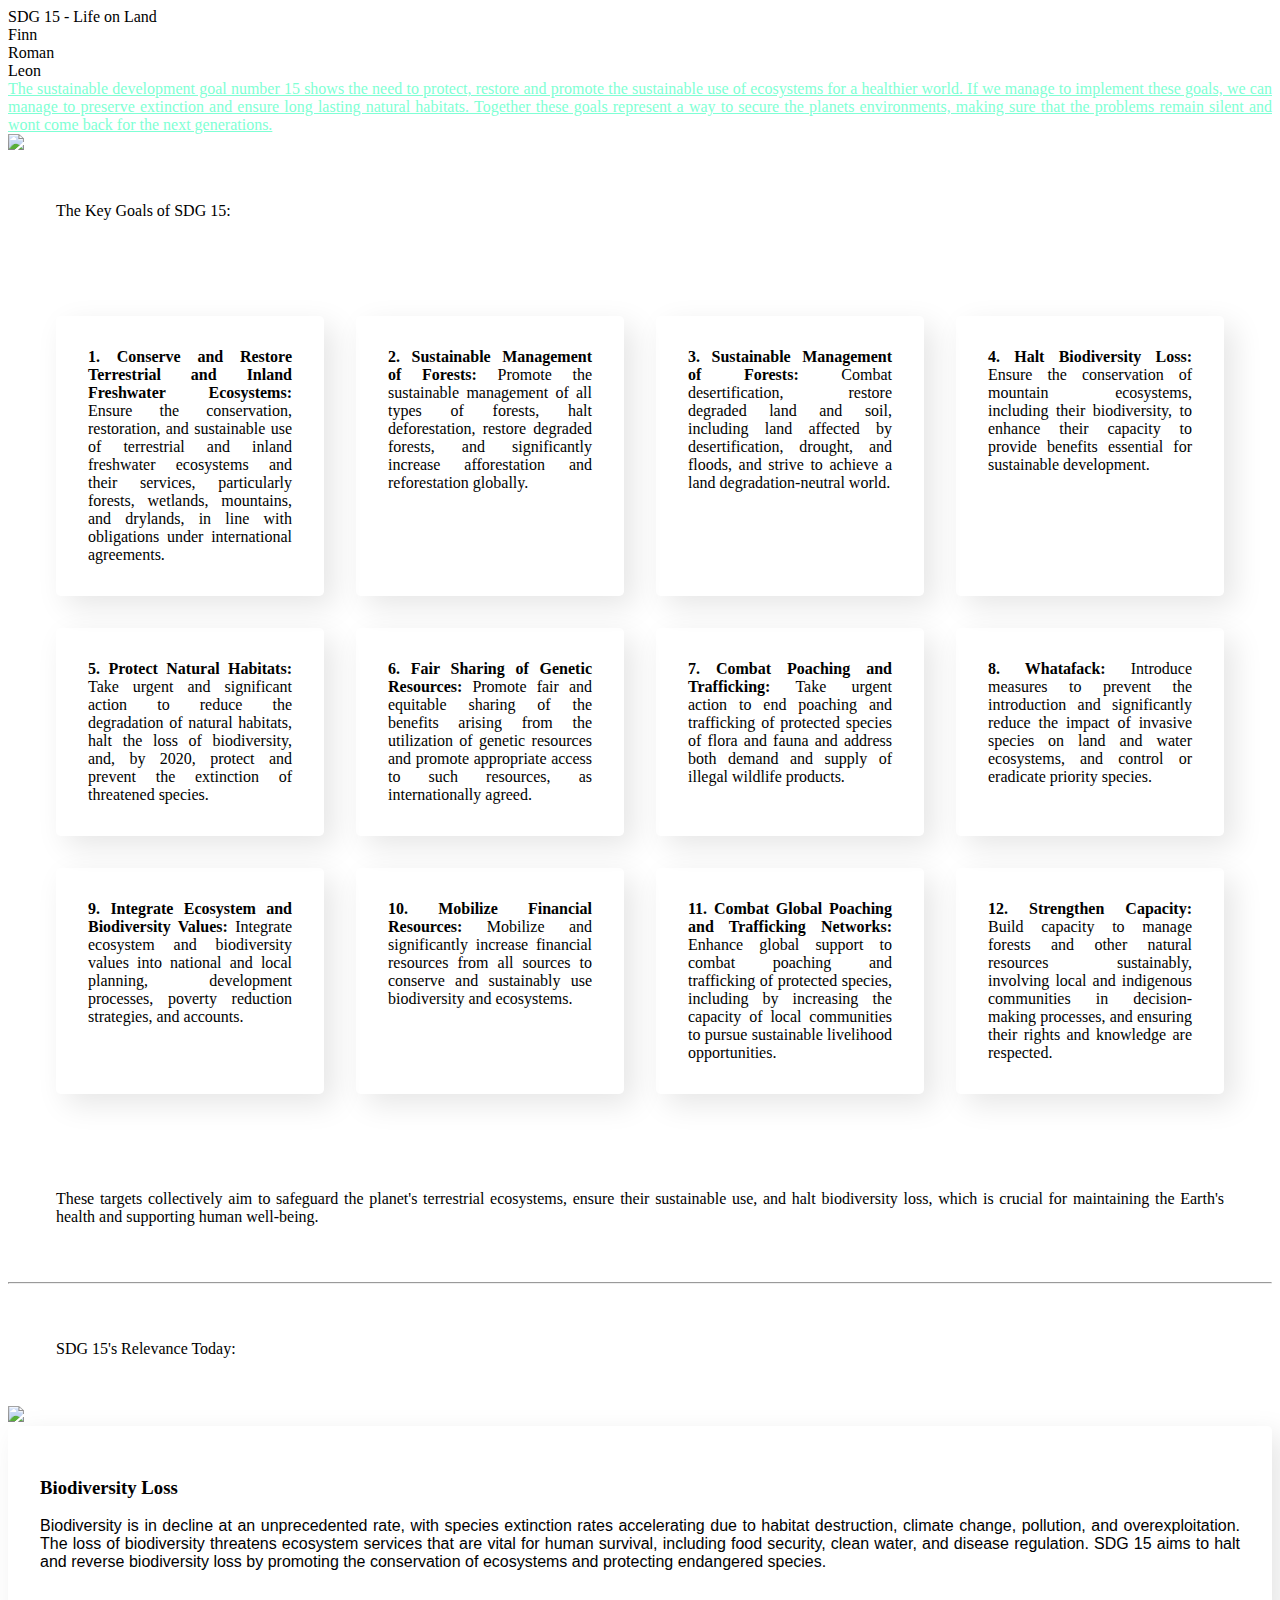
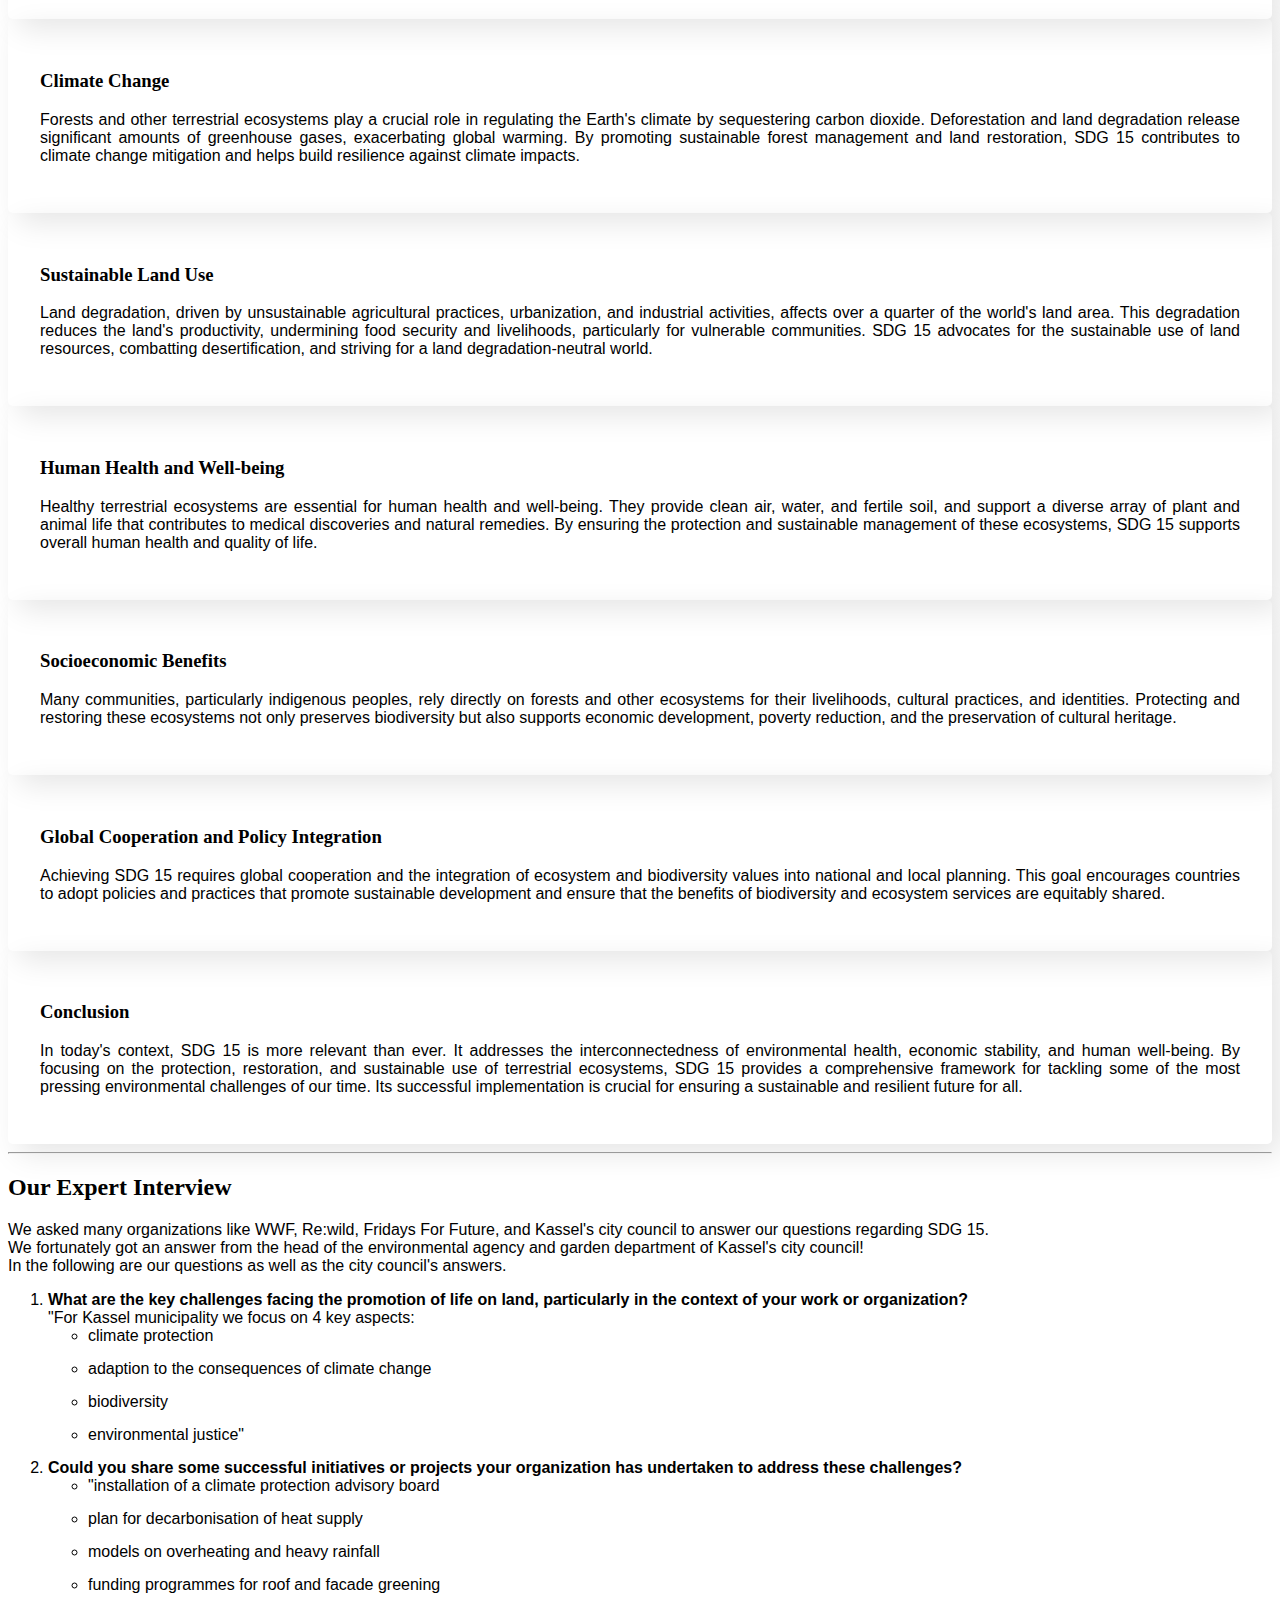
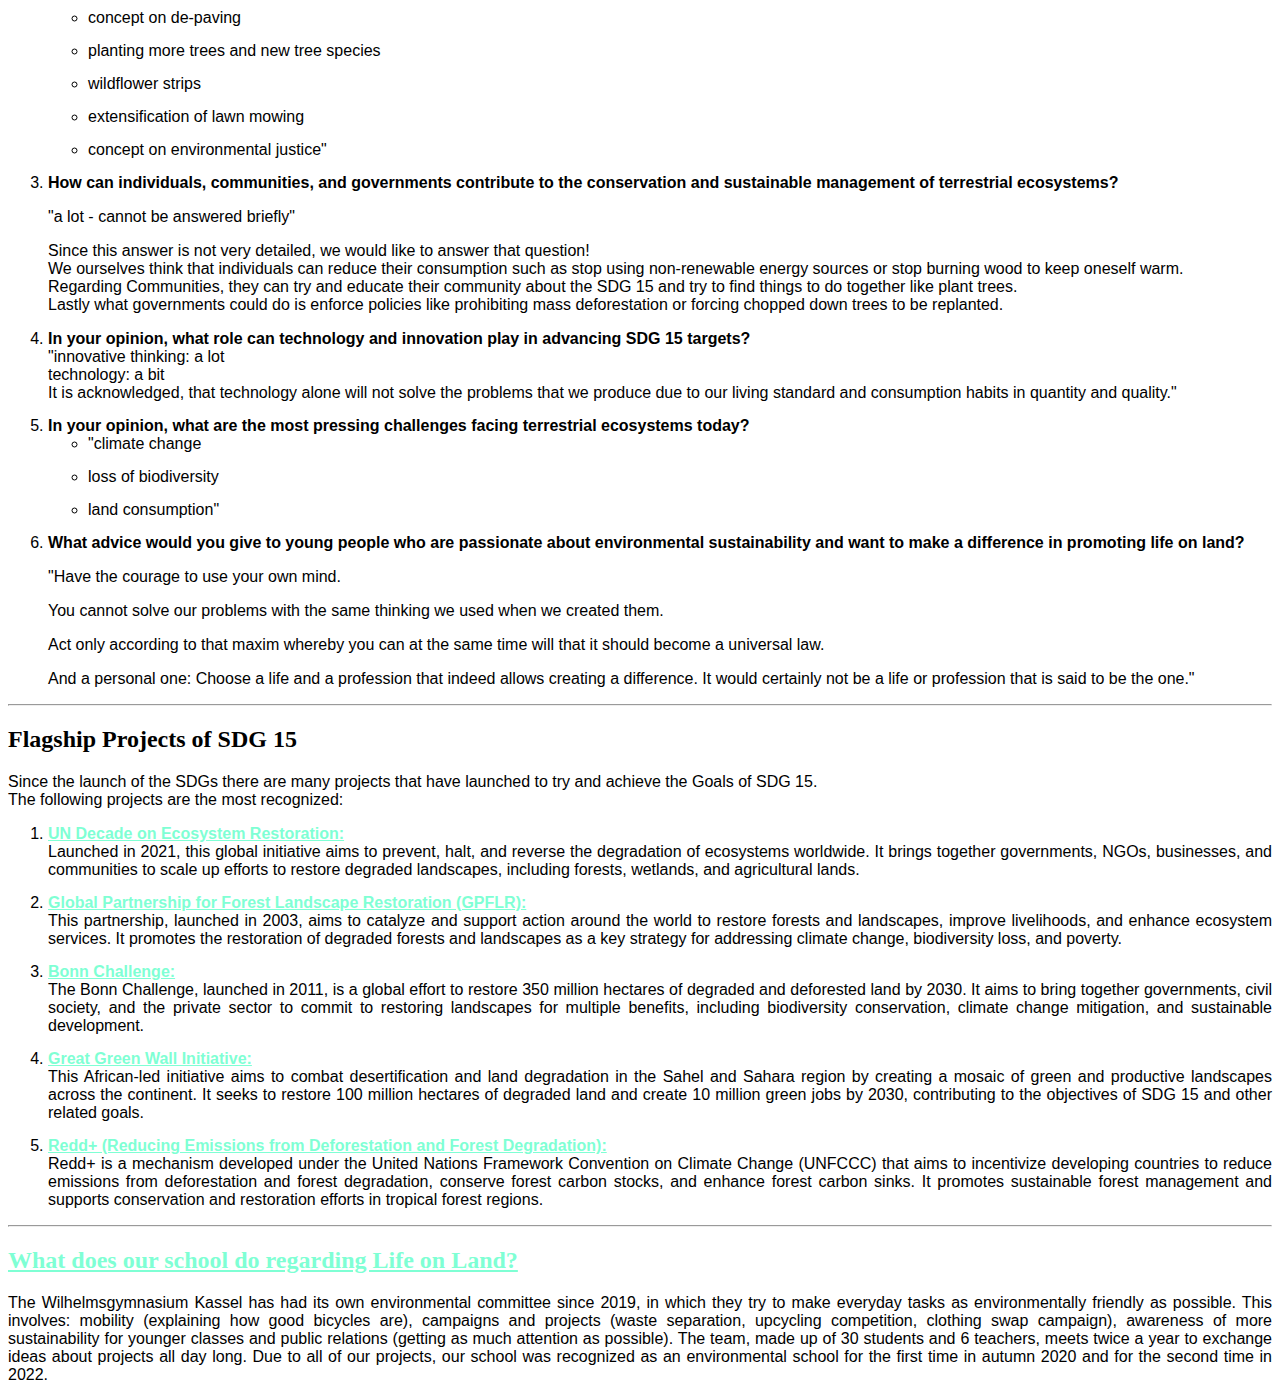
==== commit d87beb78: "Update index.html" ====
--- a/index.html
+++ b/index.html
@@ -1,6 +1,5 @@
 <!DOCTYPE html>
 <html lang="de">
-
 <head>
 <font face="Calibri">
     <meta charset="utf-8">
@@ -8,72 +7,143 @@
     <title>SDG-15-Finn-Roman-Leon</title>
     <link rel="stylesheet" href="stylesheet.css">
 </head>
-
 <body >
-    <h1><b><u>SDG 15</u></b></h1>
-    
-    
-    <h2><u>Goals</u></h2>
-    <p>
-        Sustainable Development Goal 15 (SDG 15), known as "Life on Land," encompasses a series of specific targets designed to protect, restore, and promote the sustainable use of terrestrial ecosystems. Here are the key goals of SDG 15:
-    </p>
-    
+    <div class="header">
+        <div class="ueber">
+            SDG 15 - Life on Land
+        </div>
+        <div class="names">
+
+             <div class="name">
+                Finn
+            </div>
+            <div class="name">
+                Roman
+            </div>
+            <div class="name">
+                Leon
+            </div>
+
+        </div>
+
+    </div>
+
+    <div class="eins">
+        <div class="gol">
+        <a class="gola" href="https://he.edumaps.de/23419/267600/j6gelazlmw">
+            The sustainable development goal number 15 shows the need to protect, restore and promote the sustainable use of ecosystems for a healthier world. 
+            If we manage to implement these goals, we can manage to preserve extinction and ensure long lasting natural habitats. Together these goals represent a way to secure the 
+            planets environments, making sure that the problems remain silent and wont come back for the next generations.
+        </a>
+        </div>
+        <div class="image">
+            <a href="https://www.flickr.com/photos/asiandevelopmentbank/21431225468"><img src="Bilder/Life_on_Land.jpg"></a>
+        </div>
+    </div>
+    <div class="goals">
+            <div class="golyap">
+                The Key Goals of SDG 15:
+            </div>
+    </div>
+       
+
         <div class="goals">
-        <div class="goal"><b>1. Conserve and Restore Terrestrial and Inland Freshwater Ecosystems:</b> Ensure the conservation, restoration, and sustainable use of terrestrial and inland freshwater ecosystems and their services, particularly forests, wetlands, mountains, and drylands, in line with obligations under international agreements.</div>
-        <div class="goal"><b>2. Sustainable Management of Forests: </b>Promote the sustainable management of all types of forests, halt deforestation, restore degraded forests, and significantly increase afforestation and reforestation globally.</div>
-        <div class="goal"><b>3. Sustainable Management of Forests: </b>Combat desertification, restore degraded land and soil, including land affected by desertification, drought, and floods, and strive to achieve a land degradation-neutral world.</div>
-        <div class="goal"><b>4. Halt Biodiversity Loss: </b>Ensure the conservation of mountain ecosystems, including their biodiversity, to enhance their capacity to provide benefits essential for sustainable development.</div>
-        <div class="goal"><b>5. Protect Natural Habitats: </b>Take urgent and significant action to reduce the degradation of natural habitats, halt the loss of biodiversity, and, by 2020, protect and prevent the extinction of threatened species.</div>
-        <div class="goal"><b>6. Fair Sharing of Genetic Resources: </b>Promote fair and equitable sharing of the benefits arising from the utilization of genetic resources and promote appropriate access to such resources, as internationally agreed.</div>
-        <div class="goal"><b>7. Combat Poaching and Trafficking: </b>Take urgent action to end poaching and trafficking of protected species of flora and fauna and address both demand and supply of illegal wildlife products.</div>
-        <div class="goal"><b>8. Prevent Invasive Alien Species: </b>Introduce measures to prevent the introduction and significantly reduce the impact of invasive alien species on land and water ecosystems, and control or eradicate priority species.</div>
-        <div class="goal"><b>9. Integrate Ecosystem and Biodiversity Values: </b>Integrate ecosystem and biodiversity values into national and local planning, development processes, poverty reduction strategies, and accounts.</div>
-        <div class="goal"><b>10. Mobilize Financial Resources: </b>Mobilize and significantly increase financial resources from all sources to conserve and sustainably use biodiversity and ecosystems.</div>
-        <div class="goal"><b>11. Combat Global Poaching and Trafficking Networks: </b>Enhance global support to combat poaching and trafficking of protected species, including by increasing the capacity of local communities to pursue sustainable livelihood opportunities.</div>
-        <div class="goal"><b>12. Strengthen Capacity: </b>Build capacity to manage forests and other natural resources sustainably, involving local and indigenous communities in decision-making processes, and ensuring their rights and knowledge are respected.</div>
-        </div>
-
-    <p>
-        These targets collectively aim to safeguard the planet's terrestrial ecosystems, ensure their sustainable use, and halt biodiversity loss, which is crucial for maintaining the Earth's health and supporting human well-being.
-    </p>
-
+            <div class="goal"><b>1. Conserve and Restore Terrestrial and Inland Freshwater Ecosystems:</b> Ensure the conservation, restoration, and sustainable use of terrestrial and inland freshwater ecosystems and their services, particularly forests, wetlands, mountains, and drylands, in line with obligations under international agreements.</div>
+            <div class="goal"><b>2. Sustainable Management of Forests: </b>Promote the sustainable management of all types of forests, halt deforestation, restore degraded forests, and significantly increase afforestation and reforestation globally.</div>
+            <div class="goal"><b>3. Sustainable Management of Forests: </b>Combat desertification, restore degraded land and soil, including land affected by desertification, drought, and floods, and strive to achieve a land degradation-neutral world.</div>
+            <div class="goal"><b>4. Halt Biodiversity Loss: </b>Ensure the conservation of mountain ecosystems, including their biodiversity, to enhance their capacity to provide benefits essential for sustainable development.</div>
+            <div class="goal"><b>5. Protect Natural Habitats: </b>Take urgent and significant action to reduce the degradation of natural habitats, halt the loss of biodiversity, and, by 2020, protect and prevent the extinction of threatened species.</div>
+            <div class="goal"><b>6. Fair Sharing of Genetic Resources: </b>Promote fair and equitable sharing of the benefits arising from the utilization of genetic resources and promote appropriate access to such resources, as internationally agreed.</div>
+            <div class="goal"><b>7. Combat Poaching and Trafficking: </b>Take urgent action to end poaching and trafficking of protected species of flora and fauna and address both demand and supply of illegal wildlife products.</div>
+            <div class="goal"><b>8. Whatafack: </b>Introduce measures to prevent the introduction and significantly reduce the impact of invasive species on land and water ecosystems, and control or eradicate priority species.</div>
+            <div class="goal"><b>9. Integrate Ecosystem and Biodiversity Values: </b>Integrate ecosystem and biodiversity values into national and local planning, development processes, poverty reduction strategies, and accounts.</div>
+            <div class="goal"><b>10. Mobilize Financial Resources: </b>Mobilize and significantly increase financial resources from all sources to conserve and sustainably use biodiversity and ecosystems.</div>
+            <div class="goal"><b>11. Combat Global Poaching and Trafficking Networks: </b>Enhance global support to combat poaching and trafficking of protected species, including by increasing the capacity of local communities to pursue sustainable livelihood opportunities.</div>
+            <div class="goal"><b>12. Strengthen Capacity: </b>Build capacity to manage forests and other natural resources sustainably, involving local and indigenous communities in decision-making processes, and ensuring their rights and knowledge are respected.</div>
+        </div>
+    <div class="goals">
+        <div class="goaly">
+            These targets collectively aim to safeguard the planet's terrestrial ecosystems, ensure their sustainable use, and halt biodiversity loss, which is crucial for maintaining the Earth's health and supporting human well-being.
+        </div>
+    </div>
+    
     <hr><!----------------------------------------------------------------------------------------------------------->
-
-    <h2><u>Relevance</u></h2>
-    <p>
-        Sustainable Development Goal 15 (SDG 15), titled "Life on Land," is increasingly relevant in today's world as it addresses critical issues related to the health and sustainability of our planet's terrestrial ecosystems. The urgency of SDG 15 is underscored by several pressing environmental challenges that have profound implications for biodiversity, climate stability, and human well-being.
-    </p>
-    <h3>Biodiversity Loss</h3>
-    <p>
-        Biodiversity is in decline at an unprecedented rate, with species extinction rates accelerating due to habitat destruction, climate change, pollution, and overexploitation. The loss of biodiversity threatens ecosystem services that are vital for human survival, including food security, clean water, and disease regulation. SDG 15 aims to halt and reverse biodiversity loss by promoting the conservation of ecosystems and protecting endangered species.
-    </p>
-    <h3>Climate Change</h3>
-    <p>
-        Forests and other terrestrial ecosystems play a crucial role in regulating the Earth's climate by sequestering carbon dioxide. Deforestation and land degradation release significant amounts of greenhouse gases, exacerbating global warming. By promoting sustainable forest management and land restoration, SDG 15 contributes to climate change mitigation and helps build resilience against climate impacts.
-    </p>
-    <h3>Sustainable Land Use</h3>
-    <p>
-        Land degradation, driven by unsustainable agricultural practices, urbanization, and industrial activities, affects over a quarter of the world's land area. This degradation reduces the land's productivity, undermining food security and livelihoods, particularly for vulnerable communities. SDG 15 advocates for the sustainable use of land resources, combatting desertification, and striving for a land degradation-neutral world.
-    </p>
-    <h3>Human Health and Well-being</h3>
-    <p>
-        Healthy terrestrial ecosystems are essential for human health and well-being. They provide clean air, water, and fertile soil, and support a diverse array of plant and animal life that contributes to medical discoveries and natural remedies. By ensuring the protection and sustainable management of these ecosystems, SDG 15 supports overall human health and quality of life.
-    </p>
-    <h3>Socioeconomic Benefits</h3>
-    <p>
-        Many communities, particularly indigenous peoples, rely directly on forests and other ecosystems for their livelihoods, cultural practices, and identities. Protecting and restoring these ecosystems not only preserves biodiversity but also supports economic development, poverty reduction, and the preservation of cultural heritage.
-    </p>
-    <h3>Global Cooperation and Policy Integration</h3>
-    <p>
-        Achieving SDG 15 requires global cooperation and the integration of ecosystem and biodiversity values into national and local planning. This goal encourages countries to adopt policies and practices that promote sustainable development and ensure that the benefits of biodiversity and ecosystem services are equitably shared.
-    </p>
-    <h3>Conclusion</h3>
-    <p>
-        In today's context, SDG 15 is more relevant than ever. It addresses the interconnectedness of environmental health, economic stability, and human well-being. By focusing on the protection, restoration, and sustainable use of terrestrial ecosystems, SDG 15 provides a comprehensive framework for tackling some of the most pressing environmental challenges of our time. Its successful implementation is crucial for ensuring a sustainable and resilient future for all.
-    </p>
-
+    <div class="goals">
+        <div class="golyap">
+            SDG 15's Relevance Today:
+        </div>
+        
+    </div>
+    <div class="bigrelevance">
+        <div class="imagerel">
+            <div class="imagerelevance">
+                <a href="https://www.flickr.com/photos/wwarby/9641689318"><img src="Bilder/scorched_earth.jpg"></a>
+            </div>
+        </div>
+        <div class="relevance">
+
+            <div class="goal">
+                <h3>Biodiversity Loss</h3>
+                <p>
+                    Biodiversity is in decline at an unprecedented rate, with species extinction rates accelerating due to habitat destruction, climate change, pollution, and overexploitation. The loss of biodiversity threatens ecosystem services that are vital for human survival, including food security, clean water, and disease regulation. SDG 15 aims to halt and reverse biodiversity loss by promoting the conservation of ecosystems and protecting endangered species.
+                </p>
+            </div>
+
+            <div class="goal">
+                <h3>Climate Change</h3>
+                <p>
+                    Forests and other terrestrial ecosystems play a crucial role in regulating the Earth's climate by sequestering carbon dioxide. Deforestation and land degradation release significant amounts of greenhouse gases, exacerbating global warming. By promoting sustainable forest management and land restoration, SDG 15 contributes to climate change mitigation and helps build resilience against climate impacts.
+                </p>
+            </div>
+
+            <div class="goal">
+                <h3>Sustainable Land Use</h3>
+                <p>
+                    Land degradation, driven by unsustainable agricultural practices, urbanization, and industrial activities, affects over a quarter of the world's land area. This degradation reduces the land's productivity, undermining food security and livelihoods, particularly for vulnerable communities. SDG 15 advocates for the sustainable use of land resources, combatting desertification, and striving for a land degradation-neutral world.
+                </p>
+            </div>
+
+            <div class="goal">
+                <h3>Human Health and Well-being</h3>
+                    <p>
+                        Healthy terrestrial ecosystems are essential for human health and well-being. They provide clean air, water, and fertile soil, and support a diverse array of plant and animal life that contributes to medical discoveries and natural remedies. By ensuring the protection and sustainable management of these ecosystems, SDG 15 supports overall human health and quality of life.
+                    </p>
+            </div>
+
+            <div class="goal">
+                <h3>Socioeconomic Benefits</h3>
+                    <p>
+                        Many communities, particularly indigenous peoples, rely directly on forests and other ecosystems for their livelihoods, cultural practices, and identities. Protecting and restoring these ecosystems not only preserves biodiversity but also supports economic development, poverty reduction, and the preservation of cultural heritage.
+                    </p>
+            </div>
+
+            <div class="goal">
+                <h3>Global Cooperation and Policy Integration</h3>
+                    <p>
+                        Achieving SDG 15 requires global cooperation and the integration of ecosystem and biodiversity values into national and local planning. This goal encourages countries to adopt policies and practices that promote sustainable development and ensure that the benefits of biodiversity and ecosystem services are equitably shared.
+                    </p>
+            </div>
+
+        
+        </div>
+
+    </div>
+    <div class="goal">
+            <h3>Conclusion</h3>
+                <p>
+                    In today's context, SDG 15 is more relevant than ever. It addresses the interconnectedness of environmental health, economic stability, and human well-being. By focusing on the protection, restoration, and sustainable use of terrestrial ecosystems, SDG 15 provides a comprehensive framework for tackling some of the most pressing environmental challenges of our time. Its successful implementation is crucial for ensuring a sustainable and resilient future for all.
+                </p>
+        </div>
+
+
+    
+    
+    
+    
+    
+    
+    
     <hr><!--------------------------------------------------------------------------------->
-
     <h2>Our Expert Interview</h2>
     <p>
         We asked many organizations like WWF, Re:wild, Fridays For Future, and Kassel's city council to answer our questions regarding SDG 15.<br>
@@ -86,11 +156,8 @@
             "For Kassel municipality we focus on 4 key aspects:
             <ul>
                 <li>climate protection</li>
-
                 <li>adaption to the consequences of climate change</li>
-
                 <li>biodiversity</li>
-
                 <li>environmental justice"</li>
             </ul>
             
@@ -99,21 +166,13 @@
             <b>Could you share some successful initiatives or projects your organization has undertaken to address these challenges?</b><br>
             <ul>
                 <li>"installation of a climate protection advisory board</li>
-
                 <li>plan for decarbonisation of heat supply</li>
-
                 <li>models on overheating and heavy rainfall</li>
-
                 <li>funding programmes for roof and facade greening</li>
-
                 <li>concept on de-paving</li>
-
                 <li>planting more trees and new tree species</li>
-
                 <li>wildflower strips</li>
-
                 <li>extensification of lawn mowing</li>
-
                 <li>concept on environmental justice"</li>
             </ul>
         </li>
@@ -127,23 +186,18 @@
         </li>
         <li>
             <b>In your opinion, what role can technology and innovation play in advancing SDG 15 targets?</b><br>
-
             "innovative thinking: a lot<br>
             technology: a bit<br>
             It is acknowledged, that technology alone will not solve the problems that we produce due to our living standard and consumption habits in quantity and quality."
-
         </li>
         <li>
             <b>In your opinion, what are the most pressing challenges facing terrestrial ecosystems today?</b><br>
-
             <ul>
                 <li>"climate change</li>
                 <li>loss of biodiversity</li>
                 <li>land consumption"</li>
             </ul>
-
-        </li>
-
+        </li>
         <li>
             <b>What advice would you give to young people who are passionate about environmental sustainability and want to make a difference in promoting life on land?</b><br>
             <p>"Have the courage to use your own mind.</p>
@@ -152,9 +206,7 @@
             <p>And a personal one: Choose a life and a profession that indeed allows creating a difference. It would certainly not be a life or profession that is said to be the one."</p>
         </li>
     </ol>
-
     <hr><!--------------------------------------------------------------------------------->
-
     <h2>Flagship Projects of SDG 15</h2>
     <p>
         Since the launch of the SDGs there are many projects that have launched to try and achieve the Goals of SDG 15.<br>
@@ -182,19 +234,10 @@
             Redd+ is a mechanism developed under the United Nations Framework Convention on Climate Change (UNFCCC) that aims to incentivize developing countries to reduce emissions from deforestation and forest degradation, conserve forest carbon stocks, and enhance forest carbon sinks. It promotes sustainable forest management and supports conservation and restoration efforts in tropical forest regions.
         </li>
     </ol>
-
     <hr><!--------------------------------------------------------------------------------->
-
     <h2><a href="https://www.wgkassel.de/lernangebote/arbeitsgemeinschaften/umwelt-ag/ ">What does our school do regarding Life on Land?</a></h2>
     <p>
         The Wilhelmsgymnasium Kassel has had its own environmental committee since 2019, in which they try to make everyday tasks as environmentally friendly as possible. This involves: mobility (explaining how good bicycles are), campaigns and projects (waste separation, upcycling competition, clothing swap campaign), awareness of more sustainability for younger classes and public relations (getting as much attention as possible). The team, made up of 30 students and 6 teachers, meets twice a year to exchange ideas about projects all day long. Due to all of our projects, our school was recognized as an environmental school for the first time in autumn 2020 and for the second time in 2022.
     </p>
-
-
-
-
-
-
 </body>
-
 </html>
--- a/stylesheet.css
+++ b/stylesheet.css
@@ -26,40 +26,19 @@
    display: grid;
 	padding: 3em;
     grid-gap: 2em; 
-    grid-template-columns: repeat(auto-fit minmax(250px,1fr));
+    grid-template-columns: repeat(auto-fit, minmax(250px,1fr));
 }
 
 .goal {
     padding: 2em;
     border-radius: .3em;
     box-shadow: 10px 10px 30px rgba(0,0,0,0.1);
+    text-align: justify;
 }
 
-
-
-/*
-body {
-	display:grid;
-    grid-template-rows: 1fr 1fr 1fr 1fr 1fr 1fr 1fr ;
-    grid-template-columns: 1fr 1fr 1fr 1fr 1fr 1fr 1fr;
+div {
+	text-align: justify;
 }
-
-header {
-	grid-row: 1;
-    grid-column-start: 3;
-    grid-column-end: 6;
-    }
-nav {
-    grid-row: 2;
-    grid-column-start: 1;
-    grid-column-end: 8;
-}
-main {
-	grid-row-start: 3;
-    grid-row-end: 8;
-    grid-column-start: 2;
-    grid-column-end: 7;
-}*/
 
     
     
